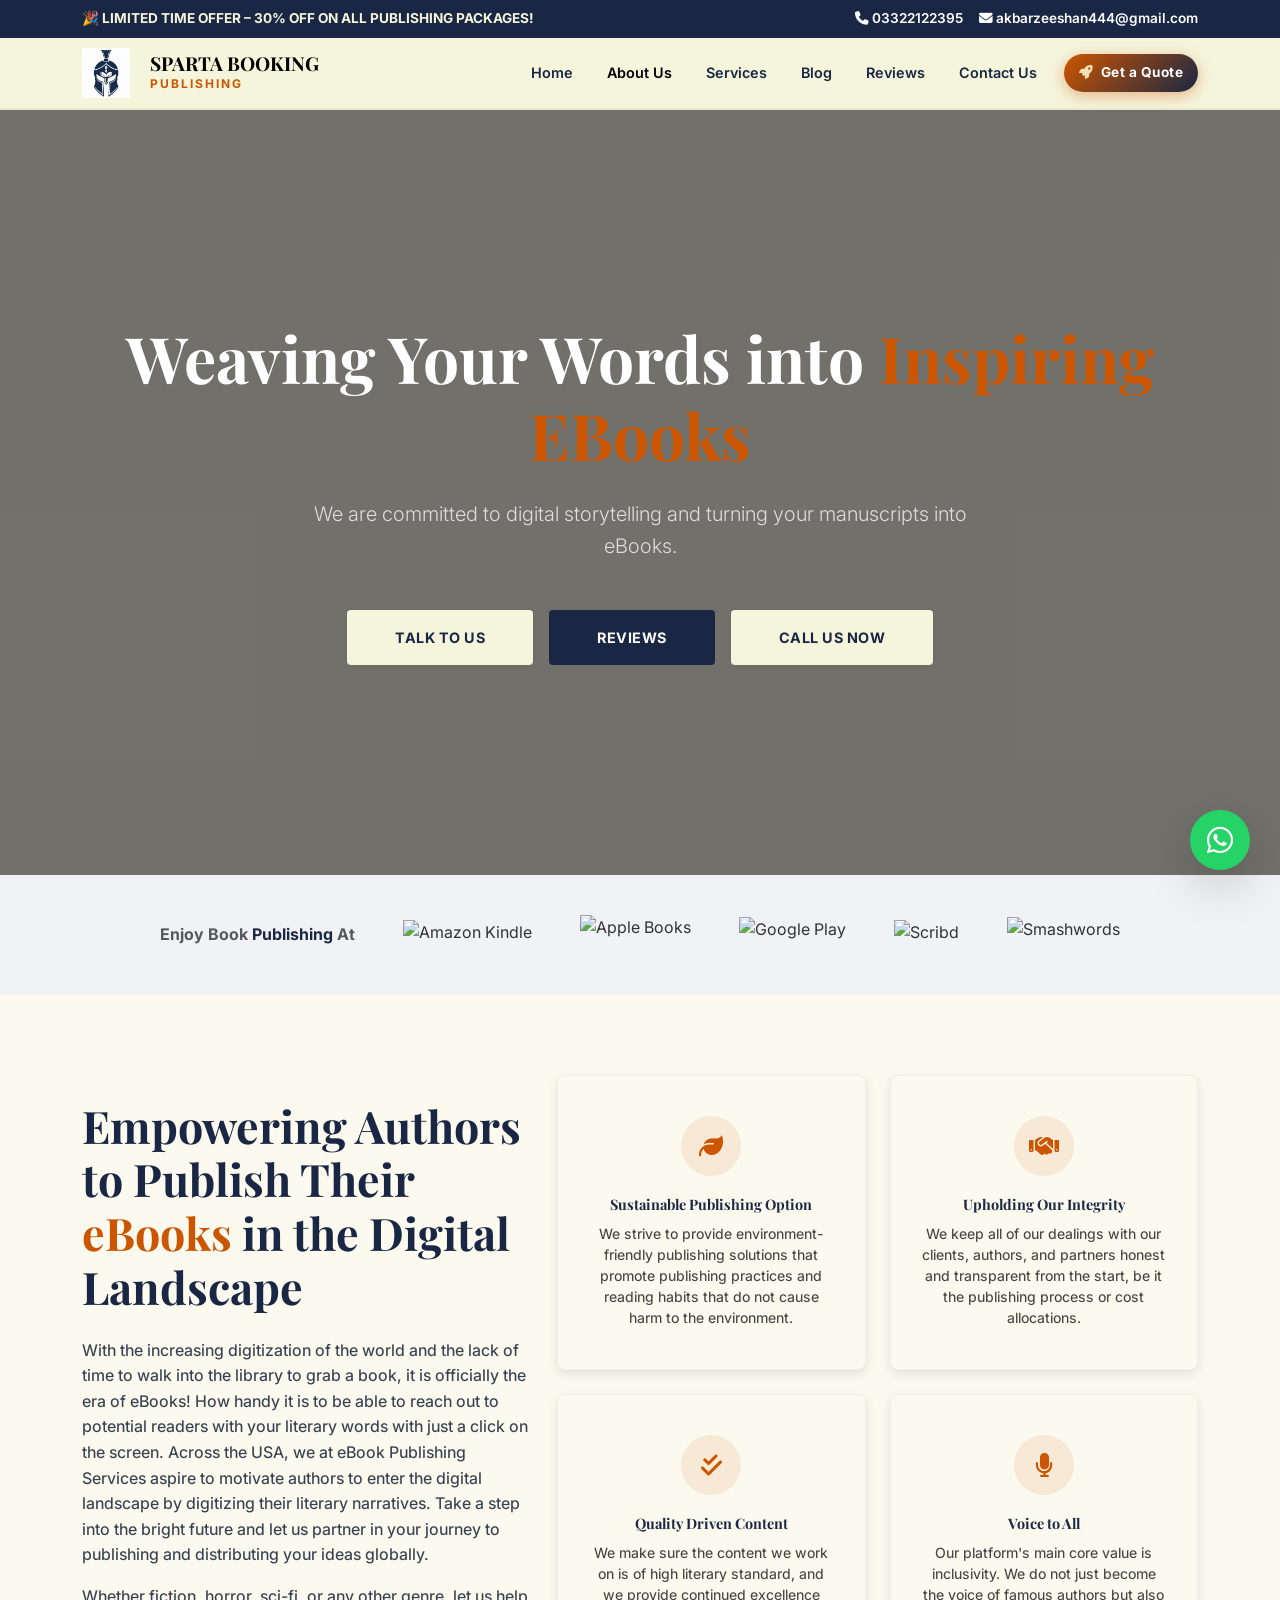
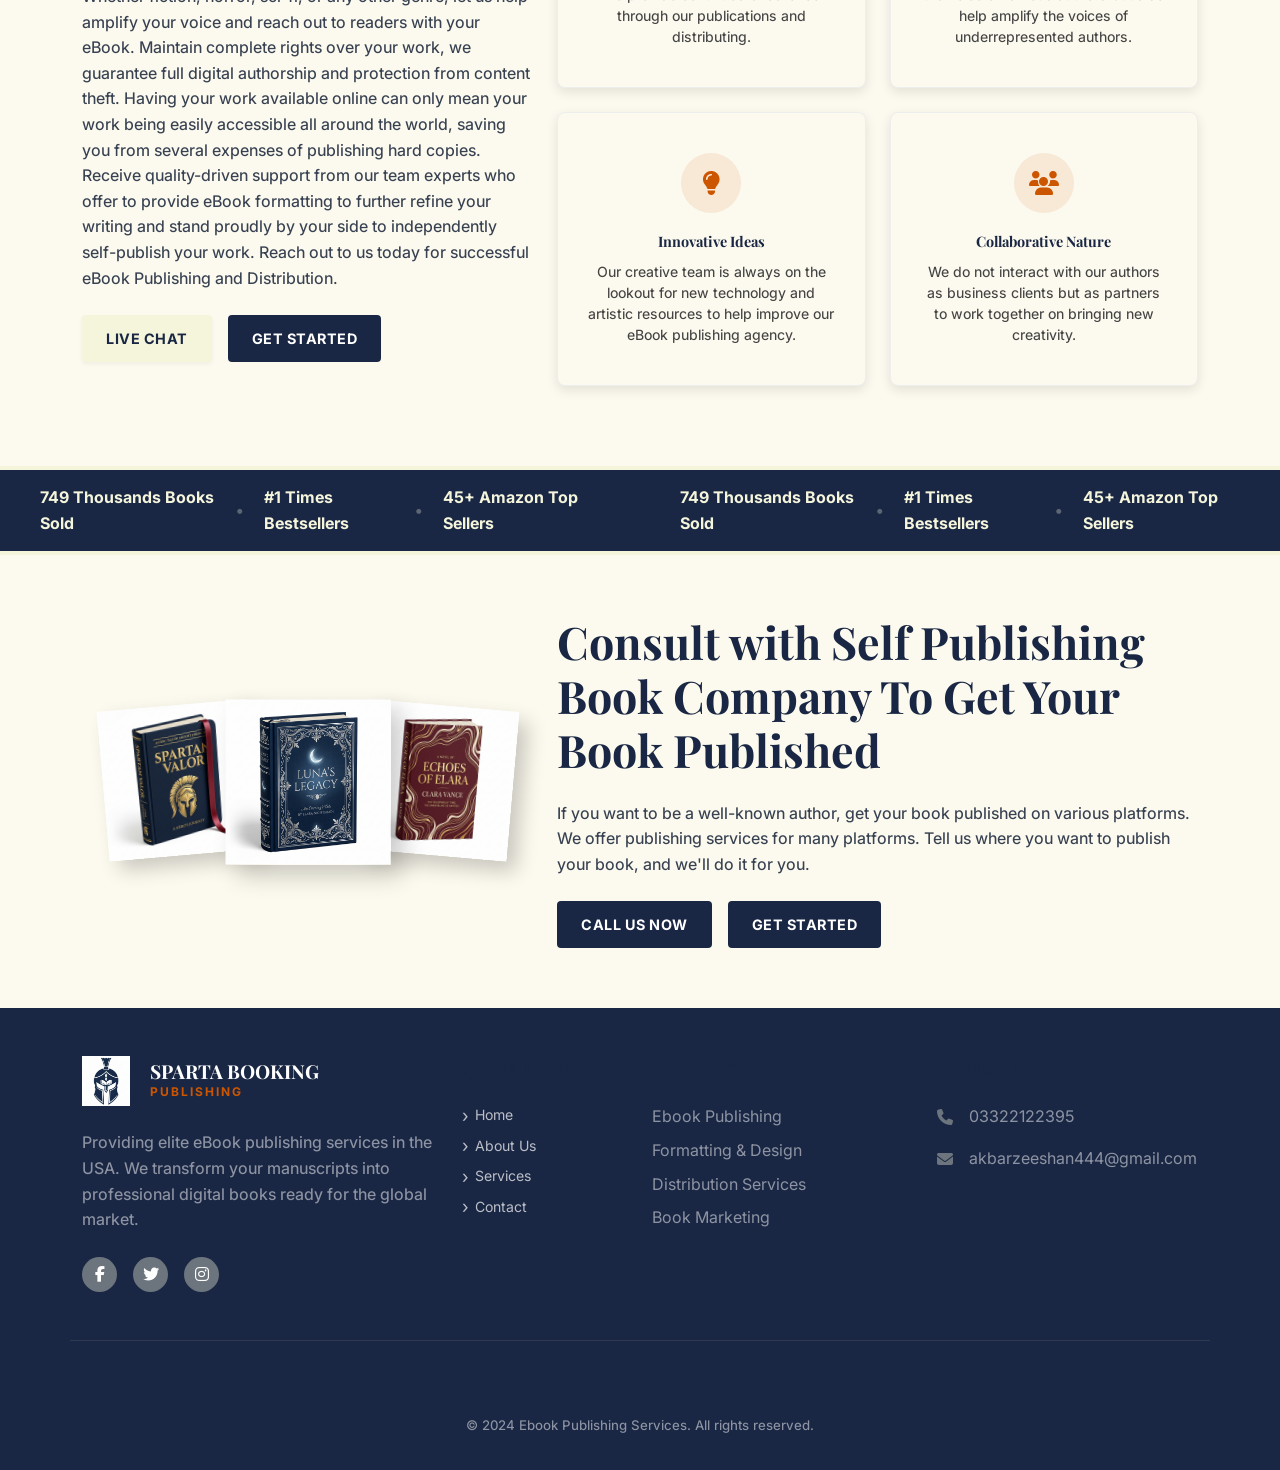
==== about.html @ f3325553 "done" ====
<!DOCTYPE html>
<html lang="en">

<head>
    <meta charset="UTF-8" />
    <meta name="viewport" content="width=device-width, initial-scale=1.0" />
    <title>About Us – SPARTA BOOKING PUBLISHING</title>
    <meta name="description"
        content="Learn about SPARTA BOOKING PUBLISHING – a professional book publishing company dedicated to helping authors worldwide." />
    <link href="https://cdn.jsdelivr.net/npm/bootstrap@5.3.2/dist/css/bootstrap.min.css" rel="stylesheet" />
    <link rel="stylesheet" href="https://cdnjs.cloudflare.com/ajax/libs/font-awesome/6.5.0/css/all.min.css" />
    <link
        href="https://fonts.googleapis.com/css2?family=Playfair+Display:wght@400;600;700;800&family=Inter:wght@300;400;500;600;700&display=swap"
        rel="stylesheet" />
    <link rel="stylesheet" href="css/style.css" />
    <link rel="stylesheet" href="css/responsive.css" />
</head>

<body>

    <!-- TOP BAR -->
    <div class="top-bar">
        <div class="container">
            <div class="d-flex justify-content-between align-items-center flex-wrap gap-2">
                <span class="offer-text">🎉 LIMITED TIME OFFER – 30% OFF ON ALL PUBLISHING PACKAGES!</span>
                <div class="d-flex gap-3 flex-wrap">
                    <a href="tel:+9203322122395"><i class="fas fa-phone top-bar-icons"></i> 03322122395</a>
                    <a href="mailto:akbarzeeshan444@gmail.com"><i class="fas fa-envelope top-bar-icons"></i>
                        akbarzeeshan444@gmail.com</a>
                </div>
            </div>
        </div>
    </div>

    <!-- NAVBAR -->
    <nav class="main-navbar navbar navbar-expand-lg">
        <div class="container">
            <!-- Logo + Brand Name -->
            <a class="navbar-logo d-flex align-items-center text-decoration-none" href="index.html">
                <img src="assets/images/logo.png" alt="Logo" style="height: 50px;">
                <div class="logo-text ms-2">
                    <span class="brand-name d-block fw-bold text-black"
                        style="font-size: 1.2rem; line-height: 1.1;">SPARTA BOOKING</span>
                    <span class="brand-tagline d-block fw-bold"
                        style="color: var(--color-accent); font-size: 0.75rem; letter-spacing: 2px;">PUBLISHING</span>
                </div>
            </a>
            <button class="navbar-toggler" type="button" data-bs-toggle="collapse" data-bs-target="#mainNav"
                aria-expanded="false">
                <span class="navbar-toggler-icon"></span>
            </button>
            <div class="collapse navbar-collapse" id="mainNav">
                <ul class="navbar-nav ms-auto align-items-lg-center gap-lg-1">
                    <li class="nav-item"><a class="nav-link" href="index.html">Home</a></li>
                    <li class="nav-item"><a class="nav-link active" href="about.html">About Us</a></li>
                    <li class="nav-item"><a class="nav-link" href="services.html">Services</a></li>
                    <li class="nav-item"><a class="nav-link" href="blog.html">Blog</a></li>
                    <li class="nav-item"><a class="nav-link" href="reviews.html">Reviews</a></li>
                    <li class="nav-item"><a class="nav-link" href="contact.html">Contact Us</a></li>
                    <li class="nav-item ms-lg-2"><a class="nav-link nav-cta-btn" href="contact.html"> <i
                                class="fas fa-rocket me-1" style="color: wheat"></i>
                            <span style="color: white">Get a Quote</span></a>
                </ul>
            </div>
        </div>
    </nav>

    <style>
        /* HERO SECTION */
        .hero-section-centered {
            background-image: url("https://ebookpublishingservice.us.com/assets/images/header-img.webp");
            background-size: cover;
            background-position: center;
            background-repeat: no-repeat;
            position: relative;
            padding: 120px 0;
        }

        /* overlay for readability */
        .hero-section-centered::before {
            content: "";
            position: absolute;
            top: 0;
            left: 0;
            width: 100%;
            height: 100%;
            background: rgba(0, 0, 0, 0.55);
            z-index: 1;
        }

        .hero-section-centered .container {
            position: relative;
            z-index: 2;
        }

        .hero-section-centered h1 {
            color: #fff !important;
        }

        .hero-section-centered h1 span {
            color: var(--color-accent);
        }

        .hero-section-centered p {
            color: #ddd !important;
        }
    </style>

    <!-- =========================================================
         SECTION 1: HERO SECTION (Centered Overhaul)
         ========================================================= -->
    <section class="hero-section-centered py-5 text-center">
        <div class="container py-5">
            <h1 class="display-3 fw-bold mb-4">Weaving Your Words into <span>Inspiring EBooks</span></h1>
            <p class="lead mb-5 mx-auto" style="max-width: 700px;">We are committed to digital storytelling and turning
                your manuscripts into eBooks.</p>
            <div class="d-flex justify-content-center gap-3 flex-wrap">
                <a href="contact.html" class="btn-gold px-5 py-3 fw-bold">TALK TO US</a>
                <a href="reviews.html" class="btn-navy px-5 py-3 fw-bold">REVIEWS</a>
                <a href="tel:+15184068936" class="btn-gold px-5 py-3 fw-bold">CALL US NOW</a>
            </div>
        </div>
    </section>

    <!-- =========================================================
         NEW SECTION: REFINED PLATFORM STRIP
         ========================================================= -->
    <section class="platform-strip-enhanced">
        <div class="container">
            <div class="d-flex flex-wrap justify-content-center align-items-center gap-5">
                <span class="fw-bold text-muted">Enjoy Book <span class="text-primary"
                        style="color: var(--color-primary) !important;">Publishing</span> At</span>
                <img src="https://upload.wikimedia.org/wikipedia/commons/a/a9/Amazon_logo.svg" alt="Amazon Kindle"
                    style="height: 30px;">
                <img src="https://ebookpublishingservice.us.com/assets/images/apple-books.webp" alt="Apple Books"
                    style="height: 40px;">
                <img src="https://upload.wikimedia.org/wikipedia/commons/7/7a/Google_Play_2022_logo.svg"
                    alt="Google Play" style="height: 35px;">
                <img src="https://ebookpublishingservice.us.com/assets/images/scribd.webp" alt="Scribd"
                    style="height: 30px;">
                <img src="https://ebookpublishingservice.us.com/assets/images/smashwords.webp" alt="Smashwords"
                    style="height: 35px;">
            </div>
        </div>
    </section>

    <!-- =========================================================
         SECTION 2: EMPOWERING AUTHORS (About Overhaul)
         ========================================================= -->
    <section class="empower-section">
        <div class="container">
            <div class="row gy-5 align-items-center">
                <!-- Left content -->
                <div class="col-lg-5">
                    <h2 class="section-title text-start mb-4">Empowering Authors to Publish Their <span>eBooks</span> in
                        the Digital
                        Landscape</h2>
                    <p class="mb-3">With the increasing digitization of the world and the lack of time to walk into the
                        library to
                        grab a book, it is officially the era of eBooks! How handy it is to be able to reach out to
                        potential
                        readers with your literary words with just a click on the screen. Across the USA, we at eBook
                        Publishing
                        Services aspire to motivate authors to enter the digital landscape by digitizing their literary
                        narratives.
                        Take a step into the bright future and let us partner in your journey to publishing and
                        distributing your
                        ideas globally.</p>
                    <p class="mb-3">Whether fiction, horror, sci-fi, or any other genre, let us help amplify your voice
                        and reach
                        out to readers with your eBook. Maintain complete rights over your work, we guarantee full
                        digital
                        authorship and protection from content theft. Having your work available online can only mean
                        your work
                        being easily accessible all around the world, saving you from several expenses of publishing
                        hard copies.
                        Receive quality-driven support from our team experts who offer to provide eBook formatting to
                        further
                        refine your writing and stand proudly by your side to independently self-publish your work.
                        Reach out to us
                        today for successful eBook Publishing and Distribution.</p>
                    <div class="d-flex gap-3 mt-4">
                        <a href="https://wa.me/923303945079" class="btn-gold px-4">LIVE CHAT</a>
                        <a href="contact.html" class="btn-navy px-4">GET STARTED</a>
                    </div>
                </div>
                <!-- Right grid -->
                <div class="col-lg-7">
                    <div class="row g-4">
                        <div class="col-md-6">
                            <div class="feature-card-white">
                                <div class="icon-box"><i class="fas fa-leaf"></i></div>
                                <h6>Sustainable Publishing Option</h6>
                                <p>We strive to provide environment-friendly publishing solutions that promote
                                    publishing practices and
                                    reading habits that do not cause harm to the environment.</p>
                            </div>
                        </div>
                        <div class="col-md-6">
                            <div class="feature-card-white">
                                <div class="icon-box"><i class="fas fa-handshake"></i></div>
                                <h6>Upholding Our Integrity</h6>
                                <p>We keep all of our dealings with our clients, authors, and partners honest and
                                    transparent from the
                                    start, be it the publishing process or cost allocations.</p>
                            </div>
                        </div>
                        <div class="col-md-6">
                            <div class="feature-card-white">
                                <div class="icon-box"><i class="fas fa-check-double"></i></div>
                                <h6>Quality Driven Content</h6>
                                <p>We make sure the content we work on is of high literary standard, and we provide
                                    continued excellence
                                    through our publications and distributing.</p>
                            </div>
                        </div>
                        <div class="col-md-6">
                            <div class="feature-card-white">
                                <div class="icon-box"><i class="fas fa-microphone"></i></div>
                                <h6>Voice to All</h6>
                                <p>Our platform's main core value is inclusivity. We do not just become the voice of
                                    famous authors but
                                    also help amplify the voices of underrepresented authors.</p>
                            </div>
                        </div>
                        <div class="col-md-6">
                            <div class="feature-card-white">
                                <div class="icon-box"><i class="fas fa-lightbulb"></i></div>
                                <h6>Innovative Ideas</h6>
                                <p>Our creative team is always on the lookout for new technology and artistic resources
                                    to help improve
                                    our eBook publishing agency.</p>
                            </div>
                        </div>
                        <div class="col-md-6">
                            <div class="feature-card-white">
                                <div class="icon-box"><i class="fas fa-users"></i></div>
                                <h6>Collaborative Nature</h6>
                                <p>We do not interact with our authors as business clients but as partners to work
                                    together on bringing
                                    new creativity.</p>
                            </div>
                        </div>
                    </div>
                </div>
            </div>
        </div>
    </section>

    <!-- =========================================================
         NEW SECTION: STATS RIBBON
         ========================================================= -->
    <div class="stats-ribbon">
        <div class="ticker-track">
            <div class="ticker-item">
                <span>749 Thousands Books Sold</span>
                <span class="stat-divider">•</span>
                <span>#1 Times Bestsellers</span>
                <span class="stat-divider">•</span>
                <span>45+ Amazon Top Sellers</span>
            </div>
            <div class="ticker-item">
                <span>749 Thousands Books Sold</span>
                <span class="stat-divider">•</span>
                <span>#1 Times Bestsellers</span>
                <span class="stat-divider">•</span>
                <span>45+ Amazon Top Sellers</span>
            </div>
        </div>
    </div>

    <!-- =========================================================
         SECTION 15: YELLOW CONSULTATION BANNER
         ========================================================= -->
    <section class="consultation-banner">
        <div class="container">
            <div class="row align-items-center gy-5">
                <!-- Left: Book stack -->
                <div class="col-lg-5">
                    <div class="book-stack">
                        <img src="assets/images/book_cover1.png" alt="Book 1" class="book-1">
                        <img src="assets/images/book_cover2.png" alt="Book 2" class="book-2">
                        <img src="assets/images/book_cover3.png" alt="Book 3" class="book-3">
                    </div>
                </div>
                <!-- Right: Content -->
                <div class="col-lg-7">
                    <h2 class="section-title mb-4">Consult with Self Publishing Book Company To Get Your Book Published
                    </h2>
                    <p class="mb-4">If you want to be a well-known author, get your book published on various platforms.
                        We offer
                        publishing services for many platforms. Tell us where you want to publish your book, and we'll
                        do it for
                        you.</p>
                    <div class="d-flex gap-3">
                        <a href="tel:+15184068936" class="btn-navy px-4">CALL US NOW</a>
                        <a href="contact.html" class="btn-navy px-4">GET STARTED</a>
                    </div>
                </div>
    </section>

    <footer class="site-footer pt-5 pb-3 bg-navy text-white">
        <div class="container">
            <div class="row gy-5 border-bottom border-secondary border-opacity-25 pb-5">
                <div class="col-lg-4">
                    <a class="navbar-logo d-flex align-items-center text-decoration-none mb-4" href="index.html">
                        <img src="assets/images/logo.png" alt="Logo" style="height: 50px; ">
                        <div class="logo-text ms-2">
                            <span class="brand-name d-block fw-bold text-white"
                                style="font-size: 1.2rem; line-height: 1.1; color:wheat">SPARTA BOOKING</span>
                            <span class="brand-tagline d-block fw-bold"
                                style="color: var(--color-accent); font-size: 0.75rem; letter-spacing: 2px;">PUBLISHING</span>
                        </div>
                    </a>
                    <p class="text-white-50">Providing elite eBook publishing services in the USA. We transform your
                        manuscripts
                        into professional digital books ready for the global market.</p>
                    <div class="social-links d-flex gap-3 mt-4">
                        <a href="#"
                            class="text-white bg-secondary p-2 rounded-circle d-flex align-items-center justify-content-center"
                            style="width: 35px; height: 35px;"><i class="fab fa-facebook-f"></i></a>
                        <a href="#"
                            class="text-white bg-secondary p-2 rounded-circle d-flex align-items-center justify-content-center"
                            style="width: 35px; height: 35px;"><i class="fab fa-twitter"></i></a>
                        <a href="#"
                            class="text-white bg-secondary p-2 rounded-circle d-flex align-items-center justify-content-center"
                            style="width: 35px; height: 35px;"><i class="fab fa-instagram"></i></a>
                    </div>
                </div>
                <div class="col-lg-2 col-md-4">
                    <h5 class="fw-bold mb-4">Quick Links</h5>
                    <ul class="list-unstyled footer-links">
                        <li class="mb-2"><a href="index.html"
                                class="text-white-50 text-decoration-none hover-secondary">Home</a>
                        </li>
                        <li class="mb-2"><a href="about.html"
                                class="text-white-50 text-decoration-none hover-secondary">About
                                Us</a></li>
                        <li class="mb-2"><a href="services.html"
                                class="text-white-50 text-decoration-none hover-secondary">Services</a></li>
                        <li class="mb-2"><a href="contact.html"
                                class="text-white-50 text-decoration-none hover-secondary">Contact</a></li>
                    </ul>
                </div>
                <div class="col-lg-3 col-md-4">
                    <h5 class="fw-bold mb-4">Our Services</h5>
                    <ul class="list-unstyled footer-links">
                        <li class="mb-2 text-white-50">Ebook Publishing</li>
                        <li class="mb-2 text-white-50">Formatting & Design</li>
                        <li class="mb-2 text-white-50">Distribution Services</li>
                        <li class="mb-2 text-white-50">Book Marketing</li>
                    </ul>
                </div>
                <div class="col-lg-3 col-md-4">
                    <h5 class="fw-bold mb-4">Contact Info</h5>
                    <ul class="list-unstyled">
                        <li class="mb-3 d-flex gap-3 align-items-center">
                            <i class="fas fa-phone text-secondary"></i>
                            <a href="tel:+9203322122395" class="text-white-50 text-decoration-none">03322122395</a>
                        </li>
                        <li class="mb-3 d-flex gap-3 align-items-center">
                            <i class="fas fa-envelope text-secondary"></i>
                            <a href="mailto:akbarzeeshan444@gmail.com"
                                class="text-white-50 text-decoration-none">akbarzeeshan444@gmail.com</a>
                        </li>
                             <!-- <li class="mb-3 d-flex gap-3 align-items-center">
                            <i class="fab fa-whatsapp text-secondary"></i>
                            <a href="https://wa.me/923322122395" class="text-white-50 text-decoration-none">Live Chat
                                Support</a>
                        </li> -->
                    </ul>
                </div>
            </div>
            <div class="footer-bottom pt-4 text-center">
                <p class="text-white-50 small mb-0">© 2024 Ebook Publishing Services. All rights reserved.</p>
            </div>
        </div>
    </footer>

    <!-- WhatsApp Button -->
    <!-- WhatsApp Floating -->
    <a href="https://wa.me/923322122395" class="whatsapp-float bg-success shadow-lg" target="_blank"
        aria-label="WhatsApp">
        <i class="fab fa-whatsapp text-white"></i>
    </a>
    <button class="scroll-to-top" aria-label="Scroll to top"><i style="color: wheat;"
            class="fas fa-chevron-up"></i></button>

    <script src="https://cdn.jsdelivr.net/npm/bootstrap@5.3.2/dist/js/bootstrap.bundle.min.js"></script>
    <script src="js/config.js"></script>
    <script src="js/blog.js"></script>
    <script src="js/main.js"></script>
</body>

</html>
---- css/style.css ----
/* ============================================================
   SPARTA BOOKING PUBLISHING - Main Stylesheet
   Author: SPARTA BOOKING PUBLISHING
   Bootstrap 5 + Custom CSS
   Color Theme: Navy Blue (#1A2744) + Soft Beige (#F5F5DC) + Burnt Orange (#CC5500)
   ============================================================ */

/* ============================================================
   1. CSS CUSTOM PROPERTIES (Design Tokens / Variables)
   ============================================================ */
:root {
  /* --- Primary Brand Colors --- */
  --color-primary: #1A2744;
  /* Navy Blue */
  --color-secondary: #F5F5DC;
  /* Soft Beige */
  --color-accent: #CC5500;
  /* Burnt Orange */
  --color-primary-dark: #0F172A;
  /* Darker Navy */

  /* --- Background Colors --- */
  --color-bg-white: #FCFAEE;
  --color-bg-light: #F5F5DC;
  --color-bg-navy: #1A2744;
  --color-bg-gray: #E5E5E1;

  /* --- Text Colors --- */
  --color-text-dark: #1A2744;
  --color-text-navy: #1A2744;
  --color-text-muted: #526071;
  --color-text-white: #FFFFFF;
  --color-text-gold: #CC5500;

  /* --- Border / Divider Colors --- */
  --color-border: rgba(26, 39, 68, 0.1);
  --color-border-gold: rgba(204, 85, 0, 0.4);

  /* --- Typography --- */
  --font-heading: 'Playfair Display', serif;
  --font-body: 'Inter', sans-serif;
  --font-size-base: 16px;

  /* --- Spacing --- */
  --section-padding: 100px 0;
  --section-padding-sm: 60px 0;

  /* --- Border Radius --- */
  --radius-sm: 4px;
  --radius-md: 8px;
  --radius-lg: 16px;
  --radius-pill: 50px;

  /* --- Shadows --- */
  --shadow-sm: 0 2px 4px rgba(0, 0, 0, 0.05);
  --shadow-md: 0 4px 12px rgba(0, 0, 0, 0.1);
  --shadow-lg: 0 10px 30px rgba(0, 0, 0, 0.15);
  --shadow-gold: 0 4px 15px rgba(204, 85, 0, 0.4);

  /* --- Transitions --- */
  --transition: all 0.3s ease-in-out;
}

/* ============================================================
   2. GLOBAL RESET & BASE STYLES
   ============================================================ */
*,
*::before,
*::after {
  box-sizing: border-box;
  margin: 0;
  padding: 0;
}

html {
  scroll-behavior: smooth;
  /* Smooth scrolling for anchor links */
  font-size: var(--font-size-base);
}

body {
  font-family: var(--font-body);
  background-color: var(--color-bg-white);
  color: var(--color-text-dark);
  line-height: 1.6;
  overflow-x: hidden;
}

h1,
h2,
h3,
h4,
h5,
h6 {
  font-family: var(--font-heading);
  color: var(--color-text-navy);
  line-height: 1.2;
  font-weight: 700;
}

p {
  color: #374151;
  /* Darker base color for better contrast */
  margin-bottom: 1.5rem;
  font-weight: 460;
  /* Slightly heavier for clarity */
}

a {
  text-decoration: none;
  transition: var(--transition);
}

ul {
  list-style: none;
  padding: 0;
  margin: 0;
}

img {
  max-width: 100%;
  height: auto;
  display: block;
}

.section-padding {
  padding: var(--section-padding);
}

/* Section on dark background */
.section-dark {
  background-color: var(--color-bg-main);
}

/* Section on slightly lighter dark background */
.section-alt {
  background-color: var(--color-bg-section);
}

/* Section on light background */
.section-light {
  background-color: var(--color-bg-light);
}

/* ============================================================
   3. TYPOGRAPHY UTILITIES
   ============================================================ */

/* --- Section Labels (small text above heading) --- */
.section-label {
  display: inline-block;
  font-family: var(--font-body);
  font-size: 0.8rem;
  font-weight: 600;
  letter-spacing: 3px;
  text-transform: uppercase;
  color: var(--color-accent);
  background: rgba(96, 165, 250, 0.12);
  padding: 6px 16px;
  border-radius: var(--radius-pill);
  border: 1px solid rgba(96, 165, 250, 0.3);
  margin-bottom: 16px;
}

/* --- Section Headings --- */
.section-title {
  font-size: clamp(1.8rem, 4vw, 2.8rem);
  /* Responsive font size */
  margin-bottom: 1rem;
  position: relative;
}

.section-title span {
  color: var(--color-accent);
  /* Highlighted word in heading */
}

/* --- Section Descriptions --- */
.section-desc {
  font-size: 1.05rem;
  color: var(--color-text-muted);
  max-width: 620px;
}

.section-desc.centered {
  margin: 0 auto;
  text-align: center;
}

/* --- Gold underline divider under headings --- */
.gold-divider {
  width: 60px;
  height: 3px;
  background: linear-gradient(90deg, var(--color-accent), transparent);
  margin: 16px 0 24px;
  border-radius: 2px;
}

.gold-divider.centered {
  margin: 16px auto 24px;
}

/* ============================================================
   4. BUTTON STYLES
   ============================================================ */

/* --- Primary Gold Button --- */
.btn-gold {
  display: inline-flex;
  align-items: center;
  gap: 8px;
  background: var(--color-secondary);
  color: var(--color-primary);
  font-family: var(--font-body);
  font-weight: 700;
  font-size: 0.9rem;
  letter-spacing: 0.5px;
  padding: 12px 28px;
  border-radius: var(--radius-sm);
  border: none;
  cursor: pointer;
  transition: var(--transition);
  text-transform: uppercase;
  box-shadow: var(--shadow-sm);
}

.btn-gold:hover {
  background: #1D4ED8;
  transform: translateY(-2px);
  box-shadow: var(--shadow-md);
  color: #fff;
}

/* --- Outline Light Button --- */
.btn-outline-light-custom {
  display: inline-flex;
  align-items: center;
  gap: 8px;
  background: transparent;
  color: var(--color-primary);
  font-family: var(--font-body);
  font-weight: 600;
  font-size: 0.9rem;
  letter-spacing: 0.5px;
  padding: 11px 28px;
  border-radius: var(--radius-sm);
  border: 2px solid var(--color-primary);
  cursor: pointer;
  transition: var(--transition);
  text-transform: uppercase;
}

.btn-outline-light-custom:hover {
  background: rgba(26, 39, 68, 0.05);
  transform: translateY(-2px);
}

/* --- Navy Button --- */
.btn-navy {
  display: inline-flex;
  align-items: center;
  gap: 8px;
  background: var(--color-primary);
  color: var(--color-text-white);
  font-family: var(--font-body);
  font-weight: 700;
  font-size: 0.9rem;
  padding: 12px 28px;
  border-radius: var(--radius-sm);
  border: none;
  cursor: pointer;
  transition: var(--transition);
  text-transform: uppercase;
  letter-spacing: 0.5px;
}

.btn-navy:hover {
  background: var(--color-accent);
  transform: translateY(-2px);
  box-shadow: var(--shadow-md);
  color: var(--color-text-white);
}

/* ============================================================
   5. TOP ANNOUNCEMENT BAR
   ============================================================ */
.top-bar {
  background: var(--color-primary);
  padding: 8px 0;
  font-size: 0.85rem;
  color: white;
}

.top-bar .offer-text {
  color: var(--color-secondary);
  font-weight: 700;
}

.top-bar a {
  color: white;
  font-weight: 600;
}

.top-bar a:hover {
  color: var(--color-secondary);
}

.top-bar .top-bar-icons i {
  color: var(--color-secondary);
  margin-right: 5px;
}

/* ============================================================
   6. NAVIGATION / HEADER
   ============================================================ */
.main-navbar {
  background: var(--color-secondary);
  padding: 10px 0;
  position: sticky;
  top: 0;
  z-index: 1000;
  border-bottom: 2px solid rgba(0, 0, 0, 0.05);
  transition: var(--transition);
}

.main-navbar.scrolled {
  box-shadow: var(--shadow-md);
}

/* --- Logo Styles --- */
.navbar-logo {
  display: flex;
  align-items: center;
  gap: 12px;
}

.navbar-logo img {
  height: 48px;
  width: auto;
}

.logo-text {
  display: flex;
  flex-direction: column;
}

.logo-text .brand-name {
  font-family: var(--font-heading);
  font-size: 1.1rem;
  font-weight: 700;
  color: black;
}

.logo-text .brand-tagline {
  font-size: 0.65rem;
  color: var(--color-secondary);
  font-weight: 700;
  letter-spacing: 1px;
}

/* --- Nav Links --- */
.main-navbar .nav-link {
  color: var(--color-primary) !important;
  font-weight: 600;
  font-size: 0.9rem;
  padding: 8px 15px !important;
  transition: var(--transition);
}

.main-navbar .nav-link:hover,
.main-navbar .nav-link.active {
  color: #000 !important;
}

/* --- Dropdown Menu --- */
.main-navbar .dropdown-menu {
  background: var(--color-bg-white);
  border: 1px solid var(--color-border);
  box-shadow: var(--shadow-md);
}

.main-navbar .dropdown-item {
  color: var(--color-primary);
  font-size: 0.88rem;
}

.main-navbar .dropdown-item:hover {
  background: var(--color-bg-light);
  color: var(--color-secondary);
}

/* --- Navbar CTA Button --- */
.nav-cta-btn {
  background: linear-gradient(135deg, var(--color-accent), var(--color-primary));
  color: var(--color-text-white) !important;
  font-weight: 700 !important;
  padding: 9px 22px !important;
  border-radius: var(--radius-pill) !important;
  font-size: 0.85rem !important;
  letter-spacing: 0.5px;
  box-shadow: var(--shadow-gold);
}

.nav-cta-btn:hover {
  background: linear-gradient(135deg, var(--color-accent), var(--color-secondary)) !important;
  transform: translateY(-2px);
  color: var(--color-text-white) !important;
}

.nav-cta-btn::after {
  display: none !important;
  /* Remove underline animation on CTA */
}

/* --- Mobile Navbar Toggle --- */
.navbar-toggler {
  border: 2px solid var(--color-accent) !important;
  border-radius: var(--radius-sm) !important;
}

.navbar-toggler-icon {
  background-image: url("data:image/svg+xml,%3csvg xmlns='http://www.w3.org/2000/svg' viewBox='0 0 30 30'%3e%3cpath stroke='rgba(204,85,0,1)' stroke-width='2' d='M4 7h22M4 15h22M4 23h22'/%3e%3c/svg%3e") !important;
}

/* ============================================================
   7. HERO SECTION
   ============================================================ */
.hero-section-centered {
  position: relative;
  min-height: 85vh;
  display: flex;
  align-items: center;
  overflow: hidden;
  background-color: var(--color-bg-white);
  padding: 60px 0;
}

.hero-content-left {
  text-align: left;
  z-index: 2;
  position: relative;
}

.hero-main-title {
  font-size: 3.5rem;
  line-height: 1.2;
  color: var(--color-navy);
  margin-bottom: 1.5rem;
}

.hero-main-title span {
  color: var(--color-accent);
}

.hero-trust-badges {
  display: flex;
  gap: 20px;
  margin-top: 2rem;
  font-size: 0.85rem;
  color: #444;
  font-weight: 600;
}

.hero-trust-badges span {
  display: flex;
  align-items: center;
  gap: 8px;
}

.hero-trust-icon {
  color: var(--color-accent);
  font-size: 1.1rem;
}

.hero-image-right {
  position: relative;
  z-index: 2;
}

.hero-mockups {
  width: 100%;
  max-width: 600px;
  filter: drop-shadow(0 20px 40px rgba(0, 0, 0, 0.15));
}

.platform-badges-row {
  display: flex;
  gap: 15px;
  margin-top: 1.5rem;
  align-items: center;
}

.platform-badge-item {
  background: white;
  padding: 8px 15px;
  border-radius: 8px;
  box-shadow: 0 4px 10px rgba(0, 0, 0, 0.05);
  display: flex;
  align-items: center;
  justify-content: center;
}

.platform-badge-item img {
  height: 25px;
  width: auto;
}

/* Background image overlay */
.hero-bg {
  position: absolute;
  inset: 0;
  background-image: url('../assets/images/header-img.webp');
  background-size: cover;
  background-position: center;
  opacity: 0.35;
}

/* Intro Section with Form */
.intro-form-section {
  padding: 80px 0;
  background-color: #fff;
}

.intro-content h2 {
  font-size: 2.5rem;
  color: var(--color-navy);
  margin-bottom: 1.5rem;
}

.intro-content .text-gold {
  color: var(--color-accent) !important;
}

.consultation-form-card {
  background: var(--color-primary);
  border-radius: 12px;
  overflow: hidden;
  box-shadow: 0 15px 40px rgba(0, 0, 0, 0.2);
  border: none;
}

.form-header {
  background-color: transparent;
  padding: 30px 25px 10px;
  text-align: left;
}

.form-header h4 {
  color: var(--color-accent);
  margin: 0;
  font-size: 1.5rem;
  font-weight: 800;
}

.form-body {
  padding: 25px;
}

.form-body .form-control,
.form-body .form-select {
  border: none;
  background: white;
  padding: 12px 15px;
  margin-bottom: 15px;
  border-radius: 6px;
  font-size: 0.9rem;
}

.form-body textarea {
  height: 100px;
}

.btn-form-submit {
  background-color: var(--color-secondary);
  color: var(--color-primary);
  width: 100%;
  padding: 14px;
  border: none;
  border-radius: 6px;
  font-weight: 800;
  text-transform: uppercase;
  letter-spacing: 0.5px;
  transition: var(--transition);
  margin-bottom: 10px;
}

.btn-form-submit:hover {
  background-color: #1D4ED8;
  transform: translateY(-2px);
  color: white;
}

.btn-whatsapp-submit {
  background-color: #25D366;
  color: white;
  width: 100%;
  padding: 14px;
  border: none;
  border-radius: 6px;
  font-weight: 800;
  text-transform: uppercase;
  letter-spacing: 0.5px;
  transition: var(--transition);
  display: flex;
  align-items: center;
  justify-content: center;
  gap: 10px;
  text-decoration: none;
}

.btn-whatsapp-submit:hover {
  background-color: #128C7E;
  transform: translateY(-2px);
  color: white;
}

.hero-overlay {
  position: absolute;
  inset: 0;
  background: linear-gradient(135deg,
      rgba(255, 255, 255, 0.95) 0%,
      rgba(255, 255, 255, 0.85) 50%,
      rgba(255, 255, 255, 0.95) 100%);
}

.hero-content {
  position: relative;
  /* Above the overlay */
  z-index: 2;
  padding: 100px 0 60px;
}

/* Hero badge before heading */
.hero-badge {
  display: inline-flex;
  align-items: center;
  gap: 8px;
  background: rgba(204, 85, 0, 0.15);
  border: 1px solid rgba(204, 85, 0, 0.4);
  color: var(--color-accent);
  font-size: 0.8rem;
  font-weight: 600;
  letter-spacing: 2px;
  text-transform: uppercase;
  padding: 7px 18px;
  border-radius: var(--radius-pill);
  margin-bottom: 24px;
  animation: fadeInDown 0.6s ease forwards;
}

.hero-badge .badge-dot {
  width: 8px;
  height: 8px;
  background: var(--color-accent);
  border-radius: 50%;
  animation: blink 1.5s infinite;
  /* Blinking live indicator */
}

@keyframes blink {

  0%,
  100% {
    opacity: 1;
  }

  50% {
    opacity: 0;
  }
}

/* Hero main heading */
.hero-heading {
  font-size: clamp(2.2rem, 5.5vw, 4rem);
  font-weight: 800;
  line-height: 1.15;
  margin-bottom: 24px;
  color: var(--color-primary);
  animation: fadeInUp 0.7s ease 0.1s both;
}

.hero-heading .highlight {
  color: var(--color-accent);
  position: relative;
}

/* Hero description */
.hero-desc {
  font-size: 1.1rem;
  color: var(--color-text-muted);
  max-width: 560px;
  margin-bottom: 36px;
  animation: fadeInUp 0.7s ease 0.2s both;
}

/* Hero buttons row */
.hero-buttons {
  display: flex;
  flex-wrap: wrap;
  gap: 16px;
  margin-bottom: 50px;
  animation: fadeInUp 0.7s ease 0.3s both;
}

/* --- Stats Row at bottom of hero --- */
.hero-stats {
  display: flex;
  flex-wrap: wrap;
  gap: 30px;
  padding-top: 40px;
  border-top: 1px solid var(--color-border-light);
  animation: fadeInUp 0.7s ease 0.4s both;
}

.stat-item {
  display: flex;
  flex-direction: column;
}

.stat-number {
  font-family: var(--font-heading);
  font-size: 2rem;
  font-weight: 800;
  color: var(--color-accent);
  line-height: 1;
}

.stat-label {
  font-size: 0.8rem;
  color: var(--color-text-muted);
  letter-spacing: 0.5px;
  text-transform: uppercase;
  margin-top: 4px;
}

/* ============================================================
   8. SERVICES SECTION
   ============================================================ */
.services-section {
  padding: var(--section-padding);
  background: var(--color-bg-section);
}

/* Service card */
.service-card {
  background: var(--color-bg-card);
  border: 1px solid var(--color-border);
  border-radius: var(--radius-md);
  padding: 36px 28px;
  transition: var(--transition);
  height: 100%;
  position: relative;
  overflow: hidden;
}

/* Decorative corner glow */
.service-card::before {
  content: '';
  position: absolute;
  top: 0;
  right: 0;
  width: 80px;
  height: 80px;
  background: radial-gradient(circle, rgba(204, 85, 0, 0.15) 0%, transparent 70%);
  border-radius: 0 12px 0 80px;
}

.service-card:hover {
  border-color: var(--color-accent);
  transform: translateY(-6px);
  box-shadow: var(--shadow-hover);
}

.service-icon {
  width: 64px;
  height: 64px;
  background: rgba(204, 85, 0, 0.12);
  border: 2px solid rgba(204, 85, 0, 0.3);
  border-radius: var(--radius-md);
  display: flex;
  align-items: center;
  justify-content: center;
  margin: 0 auto 20px;
  /* Center icon */
  font-size: 1.6rem;
  color: var(--color-accent);
  transition: var(--transition);
}

.service-card:hover .service-icon {
  background: var(--color-accent);
  color: var(--color-primary-dark);
  border-color: var(--color-accent);
}

.service-card h4 {
  font-size: 1.2rem;
  margin-bottom: 12px;
  color: var(--color-primary);
  text-align: center;
}

.service-card p {
  font-size: 0.9rem;
  color: var(--color-text-muted);
  margin-bottom: 20px;
  text-align: center;
}

.service-link {
  color: var(--color-accent);
  font-size: 0.88rem;
  font-weight: 600;
  display: flex;
  align-items: center;
  justify-content: center;
  /* Center link */
  gap: 6px;
}

.service-link i {
  transition: transform 0.3s ease;
}

.service-link:hover {
  color: var(--color-gold-light);
}

.service-link:hover i {
  transform: translateX(4px);
}

/* ============================================================
   9. ABOUT / FEATURES SECTION
   ============================================================ */
.about-section {
  padding: var(--section-padding);
  background: var(--color-bg-main);
}

.about-image-wrap {
  position: relative;
}

/* Decorative frame around about image */
.about-image-wrap::before {
  content: '';
  position: absolute;
  top: -15px;
  left: -15px;
  right: 15px;
  bottom: 15px;
  border: 2px solid var(--color-gold);
  border-radius: var(--radius-lg);
  opacity: 0.4;
}

.about-image-wrap img {
  border-radius: var(--radius-lg);
  width: 100%;
  height: 450px;
  object-fit: cover;
  box-shadow: var(--shadow-card);
  position: relative;
  z-index: 1;
}

/* Experience badge overlaid on image */
.experience-badge {
  position: absolute;
  bottom: -20px;
  right: -20px;
  background: linear-gradient(135deg, var(--color-gold), var(--color-gold-dark));
  color: var(--color-primary-dark);
  border-radius: var(--radius-md);
  padding: 16px 20px;
  text-align: center;
  font-weight: 800;
  z-index: 2;
  box-shadow: var(--shadow-gold);
}

.experience-badge .exp-number {
  font-size: 2rem;
  display: block;
  line-height: 1;
  font-family: var(--font-heading);
}

.experience-badge .exp-text {
  font-size: 0.75rem;
  text-transform: uppercase;
  letter-spacing: 1px;
}

/* Feature list items in about section */
.feature-list li {
  display: flex;
  align-items: flex-start;
  gap: 14px;
  margin-bottom: 20px;
}

.feature-icon {
  width: 44px;
  height: 44px;
  min-width: 44px;
  background: rgba(204, 85, 0, 0.12);
  border: 1px solid rgba(204, 85, 0, 0.3);
  border-radius: var(--radius-sm);
  display: flex;
  align-items: center;
  justify-content: center;
  color: var(--color-gold);
  font-size: 1.1rem;
}

.feature-text h6 {
  color: var(--color-primary);
  font-size: 1rem;
  margin-bottom: 4px;
}

.feature-text p {
  color: var(--color-text-muted);
  font-size: 0.88rem;
  margin: 0;
}

/* ============================================================
   10. BOOK PORTFOLIO / COLLECTIONS SECTION
   ============================================================ */
.portfolio-section {
  padding: var(--section-padding);
  background: var(--color-bg-section);
}

.book-card {
  background: var(--color-bg-card);
  border-radius: var(--radius-md);
  overflow: hidden;
  border: 1px solid var(--color-border);
  transition: var(--transition);
  height: 100%;
}

.book-card:hover {
  border-color: var(--color-gold);
  transform: translateY(-6px);
  box-shadow: var(--shadow-hover);
}

.book-card img {
  width: 100%;
  height: 260px;
  object-fit: cover;
  transition: transform 0.4s ease;
}

.book-card:hover img {
  transform: scale(1.05);
  /* Subtle zoom on hover */
}

.book-card-body {
  padding: 20px;
}

.book-card-body h5 {
  font-size: 1rem;
  margin-bottom: 6px;
  color: var(--color-primary);
}

.book-card-body p {
  font-size: 0.83rem;
  color: var(--color-text-muted);
  margin: 0;
}

/* ============================================================
   11. WHY CHOOSE US / FEATURES SECTION
   ============================================================ */
.why-section {
  padding: var(--section-padding);
  background: var(--color-bg-main);
}

.why-card {
  text-align: center;
  padding: 36px 24px;
  border: 1px solid var(--color-border);
  border-radius: var(--radius-md);
  background: var(--color-bg-card);
  transition: var(--transition);
  height: 100%;
}

.why-card:hover {
  border-color: var(--color-gold);
  transform: translateY(-5px);
  box-shadow: var(--shadow-hover);
}

.why-card .why-icon {
  font-size: 2.5rem;
  color: var(--color-gold);
  margin: 0 auto 16px;
  /* Center icon */
  display: block;
}

.why-card h5 {
  font-size: 1.1rem;
  margin-bottom: 10px;
  color: var(--color-primary);
}

.why-card p {
  font-size: 0.88rem;
  color: var(--color-text-muted);
  margin: 0;
}

.why-card .why-tag {
  display: inline-block;
  background: rgba(204, 85, 0, 0.1);
  color: var(--color-gold);
  font-size: 0.75rem;
  font-weight: 600;
  padding: 4px 12px;
  border-radius: var(--radius-pill);
  margin-top: 14px;
  border: 1px solid rgba(204, 85, 0, 0.2);
}

/* ============================================================
   12. PROCESS STEPS SECTION
   ============================================================ */
.process-section {
  padding: var(--section-padding);
  background: var(--color-bg-section);
}

.process-step {
  display: flex;
  gap: 20px;
  margin-bottom: 40px;
  position: relative;
}

/* Vertical connector line between steps */
.process-step:not(:last-child)::after {
  content: '';
  position: absolute;
  left: 27px;
  top: 56px;
  width: 2px;
  height: calc(100% - 16px);
  background: linear-gradient(to bottom, var(--color-gold), transparent);
}

.step-number {
  width: 54px;
  height: 54px;
  min-width: 54px;
  background: rgba(204, 85, 0, 0.1);
  border: 2px solid var(--color-gold);
  border-radius: 50%;
  display: flex;
  align-items: center;
  justify-content: center;
  font-family: var(--font-heading);
  font-size: 1.1rem;
  font-weight: 800;
  color: var(--color-gold);
  position: relative;
  z-index: 1;
}

.step-content h5 {
  font-size: 1.1rem;
  color: var(--color-primary);
  margin-bottom: 6px;
}

.step-content p {
  font-size: 0.88rem;
  color: var(--color-text-muted);
  margin: 0;
}

/* ============================================================
   13. CTA BANNER SECTION
   ============================================================ */
.cta-section {
  position: relative;
  overflow: hidden;
  padding: var(--section-padding);
  text-align: center;
}

.cta-bg {
  position: absolute;
  inset: 0;
  background-image: url('../assets/images/cta_banner_bg.png');
  background-size: cover;
  background-position: center;
  opacity: 0.4;
}

.cta-overlay {
  position: absolute;
  inset: 0;
  background: linear-gradient(135deg, rgba(15, 23, 42, 0.95), rgba(26, 39, 68, 0.85));
}

.cta-content {
  position: relative;
  z-index: 2;
}

.cta-content h2 {
  font-size: clamp(1.8rem, 4vw, 3rem);
  margin-bottom: 16px;
}

.cta-content h2 span {
  color: var(--color-gold);
}

.cta-content p {
  max-width: 540px;
  margin: 0 auto 32px;
  color: var(--color-text-muted);
}

.cta-buttons {
  display: flex;
  flex-wrap: wrap;
  gap: 16px;
  justify-content: center;
}

/* ============================================================
   14. TESTIMONIALS SECTION
   ============================================================ */
.testimonials-section {
  padding: var(--section-padding);
  background: var(--color-bg-main);
}

.review-card {
  background: var(--color-bg-card);
  border: 1px solid var(--color-border);
  border-radius: var(--radius-md);
  padding: 30px 28px;
  position: relative;
  height: 100%;
  transition: var(--transition);
}

.review-card:hover {
  border-color: var(--color-gold);
  transform: translateY(-4px);
  box-shadow: var(--shadow-hover);
}

/* Large quote mark */
.review-card::before {
  content: '"';
  position: absolute;
  top: 10px;
  right: 20px;
  font-size: 5rem;
  color: rgba(204, 85, 0, 0.1);
  font-family: Georgia, serif;
  line-height: 1;
}

/* Star rating */
.review-stars {
  display: flex;
  gap: 3px;
  margin-bottom: 14px;
}

.review-stars i {
  color: var(--color-gold);
  font-size: 0.95rem;
}

.review-text {
  font-size: 0.9rem;
  color: var(--color-text-muted);
  margin-bottom: 20px;
  line-height: 1.7;
}

.reviewer-info {
  display: flex;
  align-items: center;
  gap: 12px;
}

.reviewer-avatar {
  width: 46px;
  height: 46px;
  border-radius: 50%;
  background: linear-gradient(135deg, var(--color-gold), var(--color-gold-dark));
  display: flex;
  align-items: center;
  justify-content: center;
  font-family: var(--font-heading);
  font-weight: 700;
  font-size: 1.1rem;
  color: var(--color-primary-dark);
}

.reviewer-name {
  font-weight: 600;
  font-size: 0.9rem;
  color: var(--color-primary);
  margin-bottom: 2px;
}

.reviewer-title {
  font-size: 0.78rem;
  color: var(--color-text-muted);
}

/* ============================================================
   15. BLOG SECTION
   ============================================================ */
.blog-section {
  padding: var(--section-padding);
  background: var(--color-bg-section);
}

.blog-card {
  background: var(--color-bg-card);
  border: 1px solid var(--color-border);
  border-radius: var(--radius-md);
  overflow: hidden;
  transition: var(--transition);
  height: 100%;
}

.blog-card:hover {
  border-color: var(--color-gold);
  transform: translateY(-5px);
  box-shadow: var(--shadow-hover);
}

.blog-card-img {
  width: 100%;
  height: 200px;
  object-fit: cover;
  transition: transform 0.4s ease;
}

.blog-card:hover .blog-card-img {
  transform: scale(1.05);
}

/* Loading skeleton placeholder for blog images */
.blog-img-placeholder {
  width: 100%;
  height: 200px;
  background: linear-gradient(90deg, #1a2744 25%, #253560 50%, #1a2744 75%);
  background-size: 200% 100%;
  animation: shimmer 1.5s infinite;
  /* Shimmer loading effect */
}

@keyframes shimmer {
  0% {
    background-position: -200% 0;
  }

  100% {
    background-position: 200% 0;
  }
}

.blog-card-body {
  padding: 22px;
}

.blog-meta {
  display: flex;
  align-items: center;
  gap: 10px;
  margin-bottom: 12px;
  font-size: 0.78rem;
  color: var(--color-text-muted);
}

.blog-category {
  background: rgba(204, 85, 0, 0.12);
  color: var(--color-gold);
  font-size: 0.75rem;
  font-weight: 600;
  padding: 3px 10px;
  border-radius: var(--radius-pill);
  border: 1px solid rgba(204, 85, 0, 0.2);
}

.blog-card-body h5 {
  font-size: 1rem;
  margin-bottom: 10px;
  color: var(--color-primary);
  line-height: 1.45;
}

.blog-card-body p {
  font-size: 0.85rem;
  color: var(--color-text-muted);
  margin-bottom: 16px;
  line-height: 1.6;
}

.blog-read-more {
  color: var(--color-gold);
  font-size: 0.85rem;
  font-weight: 600;
  display: flex;
  align-items: center;
  gap: 5px;
}

.blog-read-more i {
  transition: transform 0.3s ease;
}

.blog-read-more:hover {
  color: var(--color-gold-light);
}

.blog-read-more:hover i {
  transform: translateX(4px);
}

/* Loading spinner for blog fetch */
.blog-loading {
  text-align: center;
  padding: 60px 20px;
  color: var(--color-gold);
}

.blog-loading .spinner-border {
  color: var(--color-gold) !important;
}

/* Error notice for blog API */
.blog-api-notice {
  background: rgba(204, 85, 0, 0.1);
  border: 1px solid rgba(204, 85, 0, 0.3);
  border-radius: var(--radius-md);
  padding: 30px;
  text-align: center;
  color: var(--color-text-muted);
}

.blog-api-notice i {
  font-size: 2rem;
  color: var(--color-gold);
  display: block;
  margin-bottom: 12px;
}

/* ============================================================
   16. FAQ SECTION
   ============================================================ */
.faq-section {
  padding: var(--section-padding);
  background: var(--color-bg-main);
}

/* Custom Bootstrap accordion overrides */
.faq-accordion .accordion-item {
  background: var(--color-bg-card);
  border: 1px solid var(--color-border) !important;
  border-radius: var(--radius-md) !important;
  margin-bottom: 12px;
  overflow: hidden;
}

.faq-accordion .accordion-button {
  background: var(--color-bg-card);
  color: var(--color-primary);
  font-family: var(--font-body);
  font-weight: 600;
  font-size: 0.95rem;
  padding: 20px 24px;
  border: none;
  box-shadow: none;
}

.faq-accordion .accordion-button:not(.collapsed) {
  background: rgba(204, 85, 0, 0.08);
  color: var(--color-gold);
  box-shadow: none;
}

/* Custom expand/collapse icon */
.faq-accordion .accordion-button::after {
  background-image: url("data:image/svg+xml,%3csvg xmlns='http://www.w3.org/2000/svg' viewBox='0 0 16 16' fill='%23CC5500'%3e%3cpath fill-rule='evenodd' d='M1.646 4.646a.5.5 0 0 1 .708 0L8 10.293l5.646-5.647a.5.5 0 0 1 .708.708l-6 6a.5.5 0 0 1-.708 0l-6-6a.5.5 0 0 1 0-.708z'/%3e%3c/svg%3e") !important;
}

.faq-accordion .accordion-body {
  background: var(--color-bg-card);
  color: var(--color-text-muted);
  font-size: 0.9rem;
  padding: 0 24px 20px;
  line-height: 1.7;
  border-top: 1px solid var(--color-border);
}

/* ============================================================
   17. FOOTER
   ============================================================ */
.site-footer {
  background: var(--color-primary-dark);
  border-top: 2px solid var(--color-gold);
  padding: 70px 0 0;
}

/* Footer brand section */
.footer-brand .footer-logo {
  height: 55px;
  width: auto;
  background: rgba(255, 255, 255, 0.95);
  padding: 5px;
  border-radius: 8px;
  margin-bottom: 16px;
}

.footer-brand p {
  font-size: 0.88rem;
  color: var(--color-text-muted);
  max-width: 300px;
  line-height: 1.7;
}

/* Footer social icons */
.footer-social {
  display: flex;
  gap: 10px;
  margin-top: 20px;
}

.footer-social a {
  width: 38px;
  height: 38px;
  border-radius: 50%;
  background: rgba(204, 85, 0, 0.1);
  border: 1px solid rgba(204, 85, 0, 0.25);
  display: flex;
  align-items: center;
  justify-content: center;
  color: var(--color-gold);
  font-size: 0.9rem;
  transition: var(--transition);
}

.footer-social a:hover {
  background: var(--color-gold);
  color: var(--color-primary-dark);
  border-color: var(--color-gold);
  transform: translateY(-3px);
}

/* Footer section headings */
.footer-heading {
  font-family: var(--font-body);
  font-size: 0.85rem;
  font-weight: 700;
  letter-spacing: 2px;
  text-transform: uppercase;
  color: var(--color-gold);
  margin-bottom: 20px;
  padding-bottom: 10px;
  border-bottom: 1px solid var(--color-border);
}

/* Footer links */
.footer-links li {
  margin-bottom: 10px;
}

.footer-links a {
  color: var(--color-text-muted);
  font-size: 0.88rem;
  display: flex;
  align-items: center;
  gap: 6px;
  transition: var(--transition);
}

.footer-links a::before {
  content: '›';
  color: var(--color-gold);
  font-size: 1.1rem;
  line-height: 1;
}

.footer-links a:hover {
  color: var(--color-gold);
  padding-left: 4px;
}

/* Footer contact info */
.footer-contact li {
  display: flex;
  align-items: flex-start;
  gap: 12px;
  margin-bottom: 14px;
  font-size: 0.88rem;
  color: var(--color-text-muted);
}

.footer-contact li i {
  color: var(--color-gold);
  font-size: 1rem;
  margin-top: 2px;
}

.footer-contact a {
  color: var(--color-text-muted);
}

.footer-contact a:hover {
  color: var(--color-gold);
}

/* --- Newsletter Form in Footer --- */
.footer-newsletter .newsletter-form {
  display: flex;
  gap: 8px;
  margin-top: 16px;
}

.footer-newsletter input[type="email"] {
  flex: 1;
  background: rgba(255, 255, 255, 0.07);
  border: 1px solid var(--color-border-light);
  border-radius: var(--radius-pill);
  padding: 10px 18px;
  color: var(--color-text-white);
  font-size: 0.88rem;
  outline: none;
  transition: var(--transition);
}

.footer-newsletter input[type="email"]:focus {
  border-color: var(--color-gold);
  background: rgba(204, 85, 0, 0.05);
}

.footer-newsletter input[type="email"]::placeholder {
  color: var(--color-text-muted);
}

.footer-newsletter button {
  padding: 10px 20px;
  border-radius: var(--radius-pill);
  background: linear-gradient(135deg, var(--color-gold), var(--color-gold-dark));
  color: var(--color-primary-dark);
  border: none;
  font-weight: 700;
  font-size: 0.85rem;
  cursor: pointer;
  transition: var(--transition);
}

.footer-newsletter button:hover {
  background: linear-gradient(135deg, var(--color-gold-light), var(--color-gold));
}

/* Footer bottom copyright bar */
.footer-bottom {
  margin-top: 50px;
  padding: 18px 0;
  border-top: 1px solid var(--color-border-light);
}

.footer-bottom p {
  font-size: 0.83rem;
  color: var(--color-text-muted);
  margin: 0;
}

.footer-bottom a {
  color: var(--color-gold);
}

/* ============================================================
   18. WHATSAPP FLOATING BUTTON
   ============================================================ */
.whatsapp-float {
  position: fixed;
  bottom: 28px;
  right: 28px;
  z-index: 9999;
  /* Always on top */
  display: flex;
  align-items: center;
  gap: 10px;
  cursor: pointer;
}

.whatsapp-btn {
  width: 58px;
  height: 58px;
  border-radius: 50%;
  background: #25D366;
  /* Official WhatsApp green */
  display: flex;
  align-items: center;
  justify-content: center;
  font-size: 1.6rem;
  color: #fff;
  box-shadow: 0 4px 20px rgba(37, 211, 102, 0.5);
  position: relative;
  transition: var(--transition);
  text-decoration: none;
}

/* Pulse ring around WhatsApp button */
.whatsapp-btn::before {
  content: '';
  position: absolute;
  inset: -6px;
  border-radius: 50%;
  border: 3px solid rgba(37, 211, 102, 0.4);
  animation: wa-pulse 2s ease-in-out infinite;
}

@keyframes wa-pulse {

  0%,
  100% {
    transform: scale(1);
    opacity: 1;
  }

  50% {
    transform: scale(1.15);
    opacity: 0.5;
  }
}

.whatsapp-btn:hover {
  transform: scale(1.1);
  background: #20ba58;
  box-shadow: 0 6px 25px rgba(37, 211, 102, 0.6);
  color: #fff;
}

/* Tooltip label for WhatsApp */
.whatsapp-tooltip {
  background: #25D366;
  color: #fff;
  font-size: 0.82rem;
  font-weight: 600;
  padding: 6px 14px;
  border-radius: var(--radius-pill);
  white-space: nowrap;
  opacity: 0;
  transform: translateX(10px);
  transition: var(--transition);
  box-shadow: 0 4px 15px rgba(37, 211, 102, 0.3);
  pointer-events: none;
}

.whatsapp-float:hover .whatsapp-tooltip {
  opacity: 1;
  transform: translateX(0);
}

/* ============================================================
   19. CONTACT FORM SECTION
   ============================================================ */
.contact-section {
  padding: var(--section-padding);
  background: var(--color-bg-section);
}

/* Contact info cards */
.contact-info-card {
  background: var(--color-bg-card);
  border: 1px solid var(--color-border);
  border-radius: var(--radius-md);
  padding: 28px 24px;
  display: flex;
  align-items: flex-start;
  gap: 18px;
  margin-bottom: 20px;
  transition: var(--transition);
}

.contact-info-card:hover {
  border-color: var(--color-gold);
  transform: translateY(-3px);
  box-shadow: var(--shadow-card);
}

.contact-info-card .info-icon {
  width: 50px;
  height: 50px;
  min-width: 50px;
  background: rgba(204, 85, 0, 0.12);
  border: 1px solid rgba(204, 85, 0, 0.3);
  border-radius: var(--radius-sm);
  display: flex;
  align-items: center;
  justify-content: center;
  color: var(--color-gold);
  font-size: 1.3rem;
}

.contact-info-card h6 {
  font-size: 0.85rem;
  text-transform: uppercase;
  letter-spacing: 1px;
  color: var(--color-gold);
  margin-bottom: 6px;
}

.contact-info-card p,
.contact-info-card a {
  font-size: 0.9rem;
  color: var(--color-text-muted);
  margin: 0;
}

.contact-info-card a:hover {
  color: var(--color-gold);
}

/* Contact Form */
.contact-form-wrap {
  background: var(--color-bg-card);
  border: 1px solid var(--color-border);
  border-radius: var(--radius-lg);
  padding: 40px 36px;
}

.contact-form-wrap h4 {
  margin-bottom: 24px;
  font-size: 1.5rem;
}

.contact-form .form-label {
  font-size: 0.85rem;
  font-weight: 600;
  color: var(--color-text-light);
  margin-bottom: 6px;
}

.contact-form .form-control,
.contact-form .form-select {
  background: rgba(255, 255, 255, 0.05);
  border: 1px solid var(--color-border-light);
  border-radius: var(--radius-sm);
  color: var(--color-text-white);
  padding: 12px 16px;
  font-size: 0.9rem;
  transition: var(--transition);
}

.contact-form .form-control:focus,
.contact-form .form-select:focus {
  border-color: var(--color-secondary);
  background: rgba(204, 85, 0, 0.08);
  box-shadow: 0 0 0 3px rgba(204, 85, 0, 0.15);
  color: var(--color-text-white);
  outline: none;
}

.contact-form .form-control::placeholder {
  color: rgba(255, 255, 255, 0.5);
}

.contact-form .form-select option {
  background: #1A2744;
  /* Force dark background for options */
  color: var(--color-text-white);
}

/* Form validation feedback */
.form-success-msg {
  text-align: center;
  padding: 20px;
  color: #4CAF50;
  font-weight: 600;
  display: none;
}

/* ============================================================
   20. PAGE HERO (Inner Pages - About, Services, etc.)
   ============================================================ */
.page-hero {
  background: linear-gradient(135deg, var(--color-primary-dark), var(--color-primary));
  padding: 100px 0 60px;
  text-align: center;
  position: relative;
  overflow: hidden;
  border-bottom: 2px solid var(--color-gold);
}

/* Subtle background grid pattern */
.page-hero::before {
  content: '';
  position: absolute;
  inset: 0;
  background-image:
    linear-gradient(rgba(204, 85, 0, 0.05) 1px, transparent 1px),
    linear-gradient(90deg, rgba(204, 85, 0, 0.05) 1px, transparent 1px);
  background-size: 40px 40px;
}

.page-hero-content {
  position: relative;
  z-index: 2;
}

.page-hero h1 {
  font-size: clamp(2rem, 5vw, 3.5rem);
  margin-bottom: 16px;
}

.page-hero h1 span {
  color: var(--color-gold);
}

.page-hero p {
  font-size: 1.05rem;
  color: rgba(255, 255, 255, 0.85);
  /* Brighter for dark background */
  max-width: 500px;
  margin: 0 auto;
}

/* Breadcrumb navigation */
.breadcrumb-nav {
  margin-top: 20px;
}

.breadcrumb-nav a {
  color: var(--color-text-muted);
  font-size: 0.85rem;
}

.breadcrumb-nav a:hover {
  color: var(--color-gold);
}

.breadcrumb-nav .separator {
  color: var(--color-text-muted);
  margin: 0 8px;
}

.breadcrumb-nav .current {
  color: var(--color-gold);
  font-size: 0.85rem;
}

/* ============================================================
   21. REVIEWS PAGE SPECIFIC
   ============================================================ */
.reviews-section {
  padding: var(--section-padding);
  background: var(--color-bg-main);
}

/* Aggregate rating block */
.rating-summary {
  background: var(--color-bg-card);
  border: 1px solid var(--color-border);
  border-radius: var(--radius-lg);
  padding: 40px;
  text-align: center;
  margin-bottom: 50px;
}

.rating-big {
  font-size: 4rem;
  font-family: var(--font-heading);
  font-weight: 800;
  color: var(--color-gold);
  line-height: 1;
}

.rating-stars-big {
  display: flex;
  justify-content: center;
  gap: 6px;
  margin: 10px 0;
}

.rating-stars-big i {
  color: var(--color-gold);
  font-size: 1.4rem;
}

/* ============================================================
   22. BLOG SINGLE PAGE
   ============================================================ */
.blog-post-section {
  padding: var(--section-padding);
  background: var(--color-bg-main);
}

.blog-post-featured-img {
  width: 100%;
  height: 420px;
  object-fit: cover;
  border-radius: var(--radius-md);
  margin-bottom: 32px;
}

.blog-post-content {
  color: var(--color-text-light);
  font-size: 1rem;
  line-height: 1.8;
}

.blog-post-content h2,
.blog-post-content h3 {
  color: var(--color-text-white);
  margin: 28px 0 12px;
}

.blog-post-content a {
  color: var(--color-gold);
}

.blog-post-content img {
  border-radius: var(--radius-sm);
  margin: 20px 0;
}

/* Comment box */
.comment-card {
  background: var(--color-bg-card);
  border: 1px solid var(--color-border);
  border-radius: var(--radius-md);
  padding: 22px 24px;
  margin-bottom: 16px;
}

.comment-author {
  font-weight: 600;
  color: var(--color-text-white);
  font-size: 0.9rem;
}

.comment-date {
  font-size: 0.78rem;
  color: var(--color-text-muted);
  margin-left: 10px;
}

.comment-text {
  font-size: 0.88rem;
  color: var(--color-text-muted);
  margin: 10px 0 0;
}

/* Comment form */
.comment-form-wrap {
  background: var(--color-bg-card);
  border: 1px solid var(--color-border);
  border-radius: var(--radius-md);
  padding: 30px;
  margin-top: 40px;
}

.comment-form-wrap h4 {
  margin-bottom: 20px;
}

/* ============================================================
   23. UTILITY CLASSES
   ============================================================ */

/* Gold text */
.text-gold {
  color: var(--color-gold) !important;
}

/* Section counters badge */
.count-badge {
  display: inline-flex;
  align-items: center;
  gap: 6px;
  background: rgba(204, 85, 0, 0.1);
  border: 1px solid rgba(204, 85, 0, 0.25);
  border-radius: var(--radius-pill);
  padding: 5px 14px;
  font-size: 0.82rem;
  color: var(--color-gold);
  font-weight: 600;
}

/* Divider rule in gold */
.gold-hr {
  border: none;
  border-top: 1px solid var(--color-border);
  margin: 40px 0;
}

/* Overlay loader during form submit */
.btn-loading {
  opacity: 0.7;
  pointer-events: none;
}

/* Scroll to top button */
.scroll-to-top {
  position: fixed;
  bottom: 95px;
  right: 32px;
  width: 42px;
  height: 42px;
  border-radius: 50%;
  background: var(--color-primary);
  border: 2px solid var(--color-gold);
  color: var(--color-gold);
  display: flex;
  align-items: center;
  justify-content: center;
  cursor: pointer;
  z-index: 9997;
  opacity: 0;
  pointer-events: none;
  transition: var(--transition);
  font-size: 1rem;
}

.scroll-to-top.visible {
  opacity: 1;
  pointer-events: all;
}

.scroll-to-top:hover {
  background: var(--color-gold);
  color: var(--color-primary-dark);
}

/* ============================================================
   24. ANIMATIONS (Fade-in on scroll)
   ============================================================ */

/* Fade in from bottom */
.animate-fade-up {
  opacity: 0;
  transform: translateY(30px);
  transition: opacity 0.6s ease, transform 0.6s ease;
}

.animate-fade-up.animated {
  opacity: 1;
  transform: translateY(0);
}

/* Delay variants for staggered animations */
.delay-1 {
  transition-delay: 0.1s !important;
}

.delay-2 {
  transition-delay: 0.2s !important;
}

.delay-3 {
  transition-delay: 0.3s !important;
}

.delay-4 {
  transition-delay: 0.4s !important;
}

/* Hero entrance animations */
@keyframes fadeInDown {
  from {
    opacity: 0;
    transform: translateY(-20px);
  }

  to {
    opacity: 1;
    transform: translateY(0);
  }
}

/* ============================================================
   25. NEW SECTIONS STYLES (White Theme Alignment)
   ============================================================ */

/* Section 6: Why We're #1 */
.bg-navy {
  background-color: var(--color-primary-dark) !important;
}

.feature-list-white {
  list-style: none;
  padding: 0;
}

.feature-list-white li {
  margin-bottom: 12px;
  font-size: 1.05rem;
}

/* Section 7: What We Offer */
.what-we-offer .offer-item {
  background: var(--color-bg-white);
  padding: 25px;
  border-radius: var(--radius-md);
  transition: var(--transition);
  border: 1px solid var(--color-border);
}

.what-we-offer .offer-item:hover {
  transform: translateY(-5px);
  box-shadow: var(--shadow-md);
  border-color: var(--color-gold);
}

/* Section 8: Main Services */
.service-box-new {
  background-color: var(--color-bg-card);
  transition: var(--transition);
  text-align: center;
  border-bottom: 4px solid var(--color-accent) !important;
  border-radius: var(--radius-md);
  padding: 30px;
}

.service-box-new i {
  color: var(--color-accent) !important;
  font-size: 2.5rem !important;
  margin-bottom: 1.5rem !important;
  display: block;
}

.service-box-new h5 {
  color: var(--color-primary-dark) !important;
  font-weight: 700;
  margin-bottom: 1rem;
}

.service-box-new p {
  color: var(--color-text-muted) !important;
  font-size: 0.9rem;
}

.service-box-new:hover {
  transform: translateY(-10px);
  background-color: var(--color-secondary) !important;
}

/* Section 9: Why Choose Us (Icon Grids) */
.bg-light-secondary {
  background-color: rgba(204, 85, 0, 0.4);
}

.choice-item h6 {
  font-size: 0.95rem;
  margin-top: 10px;
}

/* Section 10: CTA Banner New */
.cta-banner-section {
  min-height: 400px;
  display: flex;
  align-items: center;
}

.cta-bg-overlay {
  position: absolute;
  inset: 0;
  z-index: 0;
}

.z-index-1 {
  z-index: 1;
}

/* FAQ New */
.faq-section-new .accordion-button:not(.collapsed) {
  background-color: var(--color-secondary);
  color: var(--color-primary);
}

.faq-section-new .accordion-button {
  font-weight: 600;
}

/* Testimonials New */
.testimonials-new .testimonial-card {
  border-left: 4px solid var(--color-secondary);
}

/* Footer Overhaul & Utility */
.hover-secondary:hover {
  color: var(--color-secondary) !important;
}

/* --- Mobile Specific Fixes --- */
@media (max-width: 768px) {
  .section-title {
    font-size: 2rem;
  }

  .hero-content {
    padding-top: 60px;
  }

  .hero-stats {
    gap: 15px;
  }

  .stat-number {
    font-size: 1.5rem;
  }
}

/* WhatsApp Floating Fix */
.whatsapp-float {
  position: fixed;
  bottom: 30px;
  right: 30px;
  width: 60px;
  height: 60px;
  background: #25D366 !important;
  border-radius: 50%;
  display: flex;
  align-items: center;
  justify-content: center;
  font-size: 30px;
  color: white !important;
  z-index: 1000;
  box-shadow: 0 4px 10px rgba(0, 0, 0, 0.3);
  text-decoration: none;
  transition: transform 0.3s ease;
}

.whatsapp-float:hover {
  transform: scale(1.1);
  color: white !important;
}

/* ============================================================
   26. STATS RIBBON & ENHANCED WHY CHOOSE US
   ============================================================ */

.stats-ribbon {
  background: var(--color-primary);
  border-top: 4px solid var(--color-secondary);
  border-bottom: 4px solid var(--color-secondary);
  padding: 15px 0;
  color: var(--color-secondary);
  font-weight: 700;
  overflow: hidden;
}

.ticker-track {
  display: inline-flex;
  animation: scrollTicker 30s linear infinite;
  align-items: center;
}

.ticker-item {
  display: flex;
  align-items: center;
  padding: 0 40px;
}

.stats-ribbon .stat-divider {
  color: var(--color-white);
  opacity: 0.3;
  margin: 0 20px;
}

@keyframes scrollTicker {
  0% {
    transform: translateX(0);
  }

  100% {
    transform: translateX(-50%);
  }
}


.why-choose-us-detailed {
  padding: 100px 0;
  background-color: #f9f9f9;
}

.why-choose-us-detailed .feature-card-dark {
  background-color: var(--color-primary);
  color: white;
  padding: 40px 30px;
  border-radius: 12px;
  height: 100%;
  transition: var(--transition);
  text-align: center;
  box-shadow: 0 10px 30px rgba(0, 0, 0, 0.1);
}

.why-choose-us-detailed .feature-card-dark p {
  color: rgba(255, 255, 255, 0.75) !important;
  font-size: 0.9rem;
  line-height: 1.6;
}

.why-choose-us-detailed .feature-card-dark:hover {
  transform: translateY(-10px);
}

.why-choose-us-detailed .card-icon {
  font-size: 3rem;
  margin-bottom: 20px;
  display: block;
}

.why-choose-us-detailed .card-icon img {
  width: 60px;
  height: 60px;
  margin: 0 auto;
}

.platform-strip-enhanced {
  background-color: #f0f2f5;
  padding: 40px 0;
}

.platform-strip-enhanced img {
  max-height: 40px;
  filter: none;
  /* Removed grayscale */
  opacity: 1;
  /* Full visibility */
  transition: var(--transition);
}

.platform-strip-enhanced img:hover {
  transform: scale(1.1);
}

/* ============================================================
   27. EMPOWER AUTHORS & CONSULTATION BANNER
   ============================================================ */

.empower-section {
  padding: 80px 0;
  background-color: var(--color-bg-white);
}

.feature-card-white {
  background: var(--color-bg-white);
  padding: 40px 30px;
  border-radius: var(--radius-md);
  box-shadow: var(--shadow-md);
  height: 100%;
  transition: var(--transition);
  border: 1px solid #eee;
  text-align: center;
}

/* Center text */

.feature-card-white:hover {
  transform: translateY(-5px);
  box-shadow: 0 8px 25px rgba(0, 0, 0, 0.1);
}

.feature-card-white .icon-box {
  width: 60px;
  height: 60px;
  background: rgba(204, 85, 0, 0.1);
  color: var(--color-accent);
  display: flex;
  align-items: center;
  justify-content: center;
  font-size: 1.5rem;
  border-radius: 50%;
  margin: 0 auto 20px;
  /* Center icon */
}

.feature-card-white h6 {
  font-weight: 700;
  color: var(--color-primary);
  margin-bottom: 10px;
  font-size: 0.9rem;
}

.feature-card-white p {
  font-size: 0.88rem;
  color: #444;
  line-height: 1.5;
  margin-bottom: 0;
  font-weight: 450;
}

.consultation-banner {
  background-color: var(--color-gold);
  padding: 60px 0;
  position: relative;
}

.consultation-banner .section-title {
  color: var(--color-primary);
  text-align: left;
}

.consultation-banner .btn-navy {
  background-color: var(--color-primary);
  color: white;
}

.consultation-banner .btn-navy:hover {
  background-color: #000;
}

.book-stack {
  position: relative;
  display: flex;
  align-items: center;
  justify-content: center;
}

.book-stack img {
  max-width: 150px;
  box-shadow: 10px 10px 20px rgba(0, 0, 0, 0.2);
  transition: var(--transition);
}

.book-stack .book-1 {
  transform: rotate(-5deg) translateX(20px);
  z-index: 1;
}

.book-stack .book-2 {
  transform: rotate(0deg) scale(1.1);
  z-index: 3;
}

.book-stack .book-3 {
  transform: rotate(5deg) translateX(-20px);
  z-index: 2;
}

@keyframes fadeInUp {
  from {
    opacity: 0;
    transform: translateY(30px);
  }

  to {
    opacity: 1;
    transform: translateY(0);
  }
}

/* ============================================================
   16. TESTIMONIAL OVERHAUL (MOSAIC & SCROLL)
   ============================================================ */
.review-mosaic {
  display: grid;
  grid-template-columns: repeat(6, 1fr);
  gap: 5px;
}

.review-mosaic img {
  width: 100%;
  aspect-ratio: 1;
  object-fit: cover;
  filter: none;
  /* Removed grayscale */
  transition: var(--transition);
  border: 1px solid rgba(255, 255, 255, 0.1);
}

.review-mosaic img:hover {
  transform: scale(1.1);
  z-index: 2;
  box-shadow: 0 10px 20px rgba(0, 0, 0, 0.3);
}

.review-summary-card {
  background: var(--color-bg-white);
  border: 1px solid #ddd;
  border-radius: var(--radius-sm);
  padding: 30px;
  text-align: center;
  margin-bottom: 20px;
}

.review-summary-card .rating-text {
  font-size: 1.5rem;
  font-weight: 800;
  color: var(--color-primary);
  margin-bottom: 10px;
}

.review-summary-card .stars {
  color: #ff8a00;
  font-size: 1.5rem;
  margin-bottom: 15px;
}

.review-logo {
  display: flex;
  align-items: center;
  justify-content: center;
  gap: 10px;
  font-size: 2rem;
  font-weight: 700;
  color: var(--color-primary);
}

.review-logo i {
  color: #00b67a;
  /* Trustpilot green */
}

.review-scroll-container {
  height: 250px;
  overflow-y: auto;
  background: var(--color-primary);
  border-radius: var(--radius-sm);
  padding: 2px;
}

/* Custom scrollbar for navy container */
.review-scroll-container::-webkit-scrollbar {
  width: 8px;
}

.review-scroll-container::-webkit-scrollbar-track {
  background: rgba(255, 255, 255, 0.05);
  border-radius: 10px;
}

.review-scroll-container::-webkit-scrollbar-thumb {
  background: rgba(255, 255, 255, 0.3);
  border-radius: 10px;
}

.review-item {
  padding: 25px;
  border-bottom: 1px solid rgba(255, 255, 255, 0.1);
}

.review-item:last-child {
  border-bottom: none;
}

.review-meta {
  display: flex;
  justify-content: space-between;
  margin-bottom: 15px;
}

.review-name {
  color: var(--color-text-white);
  font-weight: 700;
  margin: 0;
}

.review-date {
  color: rgba(255, 255, 255, 0.6);
  font-size: 0.85rem;
}

.review-text {
  color: rgba(255, 255, 255, 0.9);
  line-height: 1.6;
  font-size: 0.95rem;
  margin-bottom: 15px;
}

.review-author-type {
  color: var(--color-secondary);
  font-weight: 600;
  font-size: 0.85rem;
  text-transform: uppercase;
}

@media (max-width: 991px) {
  .review-mosaic {
    grid-template-columns: repeat(4, 1fr);
  }
}

@media (max-width: 575px) {
  .review-mosaic {
    grid-template-columns: repeat(3, 1fr);
  }
}

/* --- Footer Fix --- */
.site-footer {
  background: var(--color-primary) !important;
  color: var(--color-text-white) !important;
}

.site-footer .footer-links a {
  color: rgba(255, 255, 255, 0.7) !important;
}

.site-footer .footer-links a:hover {
  color: var(--color-secondary) !important;
}

.site-footer .footer-contact i {
  color: var(--color-secondary) !important;
}

/* New styles based on instructions */
body {
  color: #333;
  /* Darken body text */
}

.review-summary-card .review-logo {
  justify-content: center;
  /* Center icons in cards */
}


/* --- Service Box New (White Cards on Navy) --- */
.main-services-grid {
  background-color: var(--color-primary) !important;
  color: white;
}

.service-box-new {
  background: white !important;
  border: none;
  padding: 40px 30px;
  border-radius: 8px;
  text-align: left;
  height: 100%;
  transition: var(--transition);
  color: var(--color-text-dark);
}

.service-box-new h5 {
  color: var(--color-primary);
  font-weight: 700;
  margin: 15px 0;
  font-size: 1.25rem;
}

.service-box-new p {
  color: var(--color-text-muted);
  font-size: 0.95rem;
  margin: 0;
}

.service-box-new i {
  font-size: 2.5rem;
  color: var(--color-secondary);
}

.service-box-new:hover {
  transform: translateY(-10px);
  box-shadow: 0 15px 30px rgba(0, 0, 0, 0.2);
}

/* --- Enjoy Book Publishing At Trust Strip --- */
.trust-strip-container .row {
  opacity: 1 !important;
}

.trust-strip-container i {
  color: var(--color-secondary);
  transition: transform 0.3s ease;
}

.trust-strip-container .col-6:hover i {
  transform: scale(1.2);
}

.trust-strip-container span {
  font-size: 0.85rem;
  letter-spacing: 0.5px;
}

/* --- Premium Book Card Refinement --- */
.book-card-premium {
  position: relative;
  border-radius: 12px;
  overflow: hidden;
  transition: transform 0.4s cubic-bezier(0.175, 0.885, 0.32, 1.275);
  box-shadow: 0 10px 30px rgba(0, 0, 0, 0.3);
  background: #222;
  aspect-ratio: 2/3;
}

.book-card-premium .card-inner {
  height: 100%;
  width: 100%;
}

.book-card-premium img {
  width: 100%;
  height: 100%;
  object-fit: cover;
  transition: transform 0.5s ease;
}

.book-card-premium .card-overlay {
  position: absolute;
  inset: 0;
  background: linear-gradient(to top, rgba(0, 0, 0, 0.9) 0%, rgba(0, 0, 0, 0.3) 50%, transparent 100%);
  display: flex;
  flex-direction: column;
  justify-content: flex-end;
  padding: 20px;
  opacity: 0;
  transition: opacity 0.3s ease;
}

.book-card-premium:hover {
  transform: translateY(-15px) scale(1.02);
  box-shadow: 0 20px 40px rgba(0, 0, 0, 0.5);
  z-index: 10;
}

.book-card-premium:hover img {
  transform: scale(1.1);
}

.book-card-premium:hover .card-overlay {
  opacity: 1;
}

.book-title {
  color: var(--color-gold);
  font-size: 1.1rem;
  font-weight: 700;
  margin-bottom: 5px;
}

.book-author {
  color: #ccc;
  font-size: 0.85rem;
  margin-bottom: 0;
}

/* ============================================================
   28. SERVICES PAGE: TOP-RATED E-BOOK COLLECTIONS
   ============================================================ */
.book-cover-item {
  position: relative;
  border-radius: var(--radius-sm);
  overflow: hidden;
}

.book-cover-item img {
  width: 100%;
  height: 300px;
  object-fit: cover;
  transition: transform 0.4s ease, box-shadow 0.4s ease;
}

.book-cover-item:hover img {
  transform: translateY(-5px) scale(1.03);
  box-shadow: 0 10px 25px rgba(0, 0, 0, 0.4) !important;
}

.book-cover-item .bestseller-tag {
  position: absolute;
  top: 10px;
  left: 10px;
  background: var(--color-accent);
  color: white;
  font-size: 0.75rem;
  font-weight: 700;
  padding: 4px 10px;
  border-radius: var(--radius-pill);
  z-index: 2;
  box-shadow: 0 2px 10px rgba(0, 0, 0, 0.2);
}
---- css/responsive.css ----
/* ============================================================
   SPARTA BOOKING PUBLISHING - Responsive Stylesheet
   Breakpoints follow Bootstrap 5 standard:
   - xs: < 576px  (Mobile Portrait)
   - sm: ≥ 576px  (Mobile Landscape)
   - md: ≥ 768px  (Tablet)
   - lg: ≥ 992px  (Desktop)
   - xl: ≥ 1200px (Large Desktop)
   ============================================================ */

/* ============================================================
   TABLET (max 991px) - Medium & Small screens
   ============================================================ */
@media (max-width: 991.98px) {

    /* --- Top Bar --- */
    .top-bar .offer-text {
        font-size: 0.75rem;
        /* Slightly smaller offer text on tablet */
    }

    /* --- Navigation --- */
    .main-navbar {
        padding: 10px 0;
    }

    /* Collapse mobile menu background */
    .main-navbar .navbar-collapse {
        background: var(--color-primary);
        padding: 20px;
        border-radius: var(--radius-md);
        margin-top: 15px;
        box-shadow: var(--shadow-md);
    }

    .main-navbar .nav-link {
        color: var(--color-text-white) !important;
        padding: 12px 15px !important;
    }

    .main-navbar .nav-link:hover,
    .main-navbar .nav-link.active {
        color: var(--color-accent) !important;
        background: rgba(255, 255, 255, 0.05);
        border-radius: var(--radius-sm);
    }

    .main-navbar .nav-cta-btn {
        text-align: center;
        margin-top: 15px;
        padding: 12px !important;
        display: block;
    }

    .experience-badge {
        bottom: -15px;
        right: -10px;
    }

    /* --- Process steps --- */
    .process-step:not(:last-child)::after {
        left: 26px;
        top: 54px;
    }

    /* --- Logo text adjustment --- */
    .logo-text .brand-name {
        font-size: 1rem;
    }

    /* --- Section spacing reduction on tablet --- */
    :root {
        --section-padding: 60px 0;
        --section-padding-sm: 40px 0;
    }
}

/* ============================================================
   MOBILE (max 767px) - Small screens
   ============================================================ */
@media (max-width: 767.98px) {

    /* --- Top Bar Mobile --- */
    .top-bar .d-flex {
        flex-direction: column;
        text-align: center;
        gap: 6px !important;
    }

    .top-bar {
        padding: 10px 0;
        text-align: center;
    }

    /* --- Navbar logo text hide on very small screens --- */
    .logo-text .brand-tagline {
        display: none;
    }

    /* --- Hero Section Mobile --- */
    .hero-section {
        min-height: auto;
    }

    .hero-content {
        padding: 70px 0 40px;
        text-align: center;
    }

    .hero-heading {
        font-size: clamp(1.7rem, 7vw, 2.5rem);
    }

    .hero-desc {
        font-size: 0.95rem;
        margin: 0 auto 30px;
    }

    /* Hero buttons - stack vertically on mobile */
    .hero-buttons {
        justify-content: center;
        flex-direction: column;
        align-items: center;
    }

    .hero-buttons .btn-gold,
    .hero-buttons .btn-outline-light-custom {
        width: 100%;
        max-width: 280px;
        justify-content: center;
    }

    /* Hero stats - 2 columns on mobile */
    .hero-stats {
        grid-template-columns: 1fr 1fr;
        gap: 16px;
        justify-items: center;
    }

    .stat-number {
        font-size: 1.6rem;
    }

    /* --- Sections padding reduction on mobile --- */
    :root {
        --section-padding: 50px 0;
        --section-padding-sm: 35px 0;
    }

    /* --- Service cards - full width on mobile --- */
    .service-card {
        padding: 28px 22px;
    }

    /* --- About section mobile --- */
    .about-image-wrap img {
        height: 280px;
    }

    .experience-badge {
        bottom: -10px;
        right: 0;
    }

    /* --- CTA buttons center & stack on mobile --- */
    .cta-buttons {
        flex-direction: column;
        align-items: center;
    }

    .cta-buttons .btn-gold,
    .cta-buttons .btn-outline-light-custom {
        width: 100%;
        max-width: 280px;
        justify-content: center;
    }

    /* --- Contact form mobile padding --- */
    .contact-form-wrap {
        padding: 28px 20px;
    }

    /* --- Footer columns on mobile --- */
    .footer-newsletter .newsletter-form {
        flex-direction: column;
        /* Stack email input and button vertically */
    }

    /* --- Page hero mobile --- */
    .page-hero {
        padding: 80px 0 45px;
    }

    /* --- Process steps on mobile --- */
    .process-step {
        flex-direction: column;
        gap: 12px;
        margin-bottom: 30px;
    }

    .process-step:not(:last-child)::after {
        display: none;
        /* Hide connector line on mobile vertical stack */
    }

    .step-number {
        align-self: flex-start;
    }

    /* --- WhatsApp float button mobile position --- */
    .whatsapp-float {
        bottom: 20px;
        right: 16px;
    }

    .whatsapp-btn {
        width: 52px;
        height: 52px;
    }

    /* --- Scroll to top mobile position --- */
    .scroll-to-top {
        bottom: 82px;
        right: 20px;
    }

    /* --- Blog post featured image mobile --- */
    .blog-post-featured-img {
        height: 240px;
    }

    /* --- Rating summary mobile --- */
    .rating-summary {
        padding: 28px 20px;
    }
}

/* ============================================================
   EXTRA SMALL MOBILE (max 575px)
   ============================================================ */
@media (max-width: 575.98px) {

    /* Font further reduction on very small screens */
    .section-title {
        font-size: 1.6rem;
    }

    /* 1 column grid on extra small */
    .hero-stats {
        grid-template-columns: 1fr 1fr;
        /* Keep 2 columns but smaller */
    }

    /* FAQ accordion padding */
    .faq-accordion .accordion-button {
        font-size: 0.88rem;
        padding: 16px 18px;
    }

    .faq-accordion .accordion-body {
        padding: 0 18px 16px;
    }

    /* Review card padding */
    .review-card {
        padding: 22px 20px;
    }

    /* Book card image smaller */
    .book-card img {
        height: 200px;
    }

    /* Footer brand logo */
    .footer-brand .footer-logo {
        height: 45px;
    }

    /* Footer bottom flex wrap */
    .footer-bottom .d-flex {
        flex-direction: column;
        text-align: center;
        gap: 8px;
    }
}

/* ============================================================
   LARGE DESKTOP (min 1200px) - Extra spacing
   ============================================================ */
@media (min-width: 1200px) {
    :root {
        --section-padding: 100px 0;
    }

    .hero-content {
        padding: 120px 0 80px;
    }
}

/* ============================================================
   PRINT STYLES - for printing pages
   ============================================================ */
@media print {

    .top-bar,
    .main-navbar,
    .whatsapp-float,
    .scroll-to-top,
    .site-footer {
        display: none !important;
    }

    body {
        background: white;
        color: black;
    }

    h1,
    h2,
    h3,
    h4 {
        color: var(--color-text);
    }
}
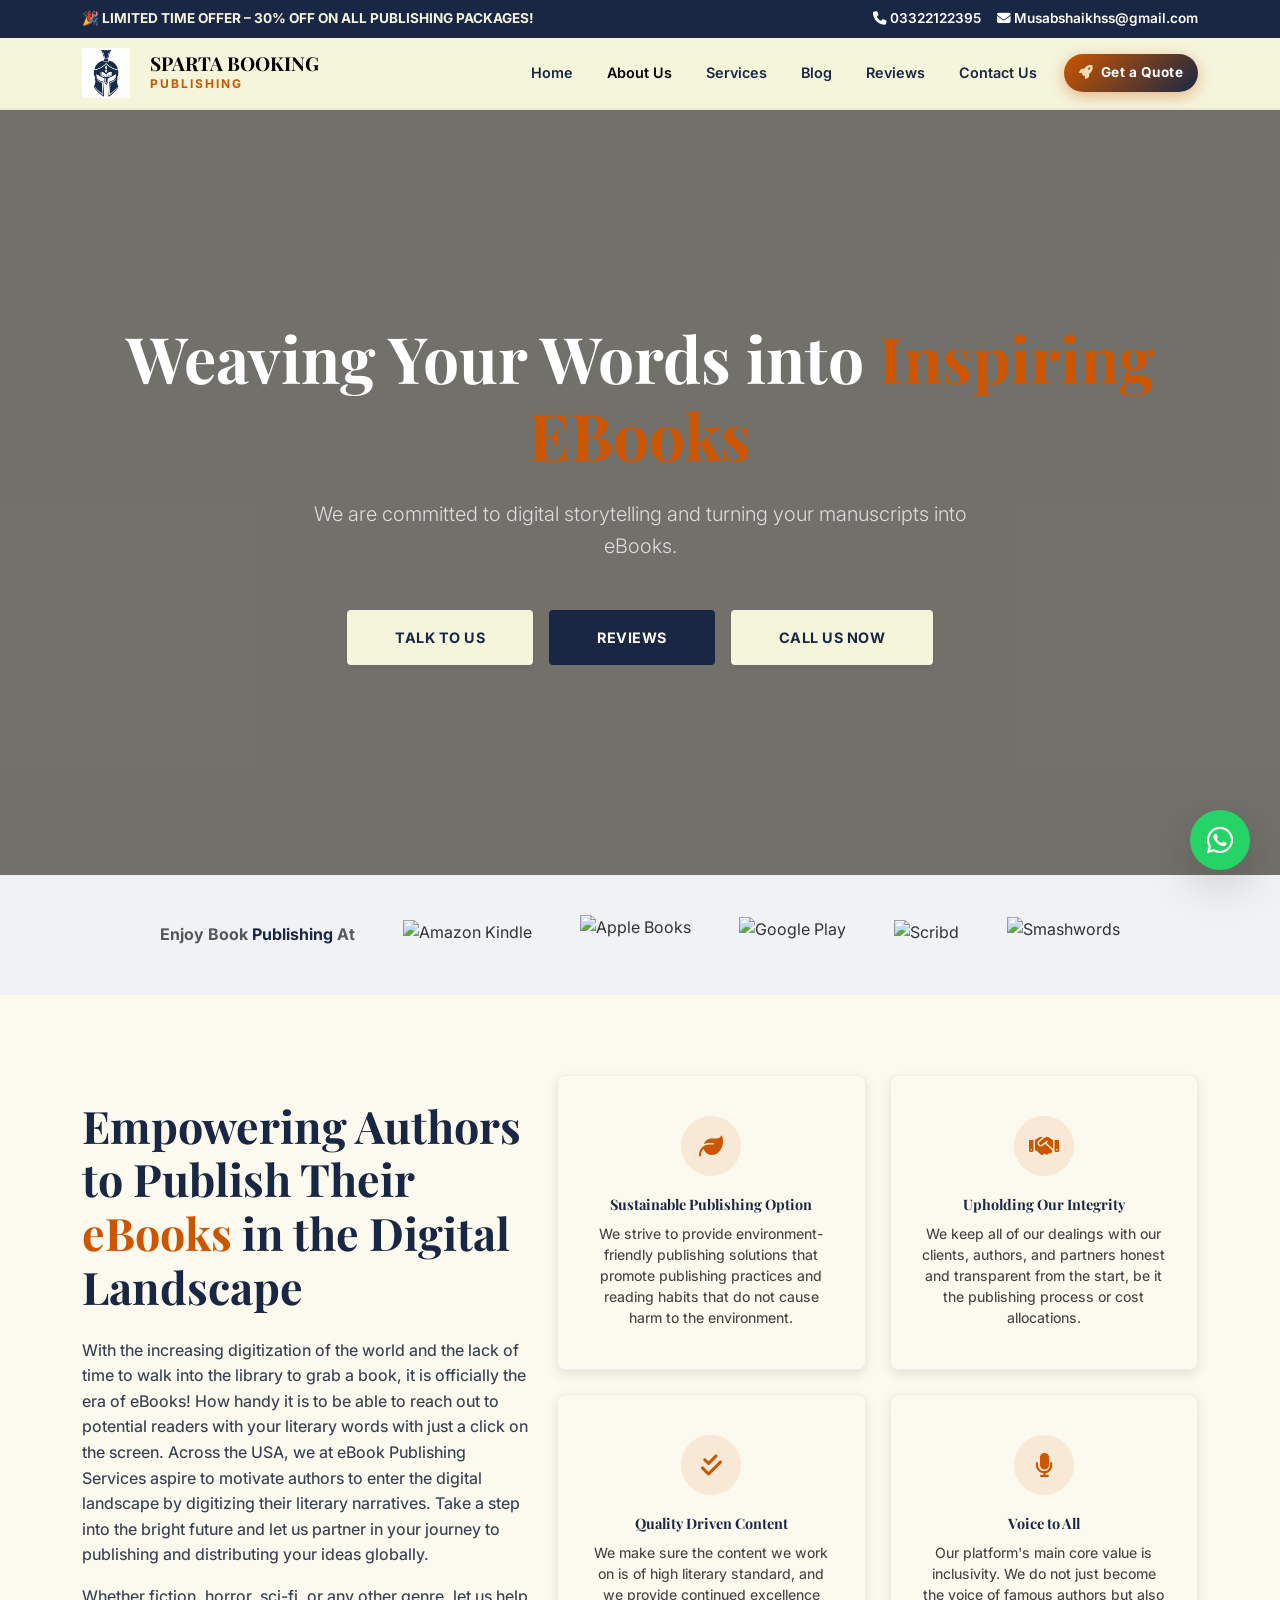
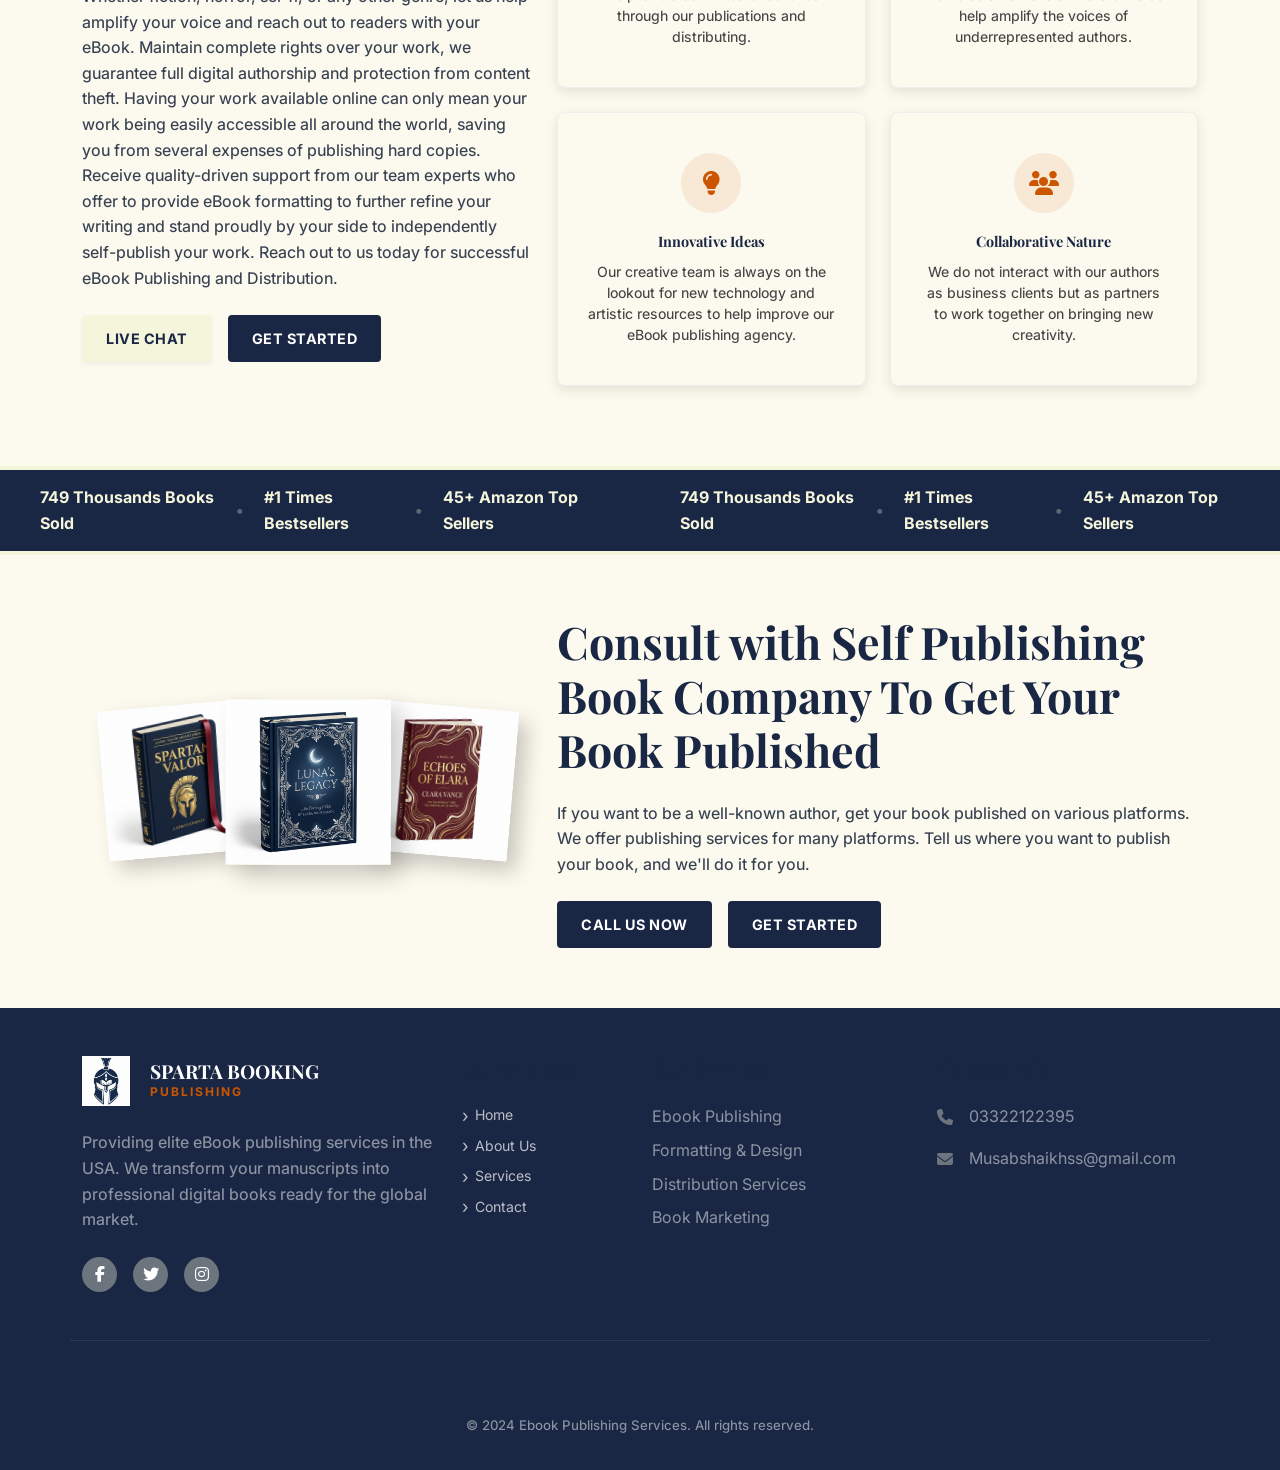
==== commit 00895fbf: "now update gmail" ====
--- a/about.html
+++ b/about.html
@@ -25,8 +25,8 @@
                 <span class="offer-text">🎉 LIMITED TIME OFFER – 30% OFF ON ALL PUBLISHING PACKAGES!</span>
                 <div class="d-flex gap-3 flex-wrap">
                     <a href="tel:+9203322122395"><i class="fas fa-phone top-bar-icons"></i> 03322122395</a>
-                    <a href="mailto:akbarzeeshan444@gmail.com"><i class="fas fa-envelope top-bar-icons"></i>
-                        akbarzeeshan444@gmail.com</a>
+                    <a href="mailto:Musabshaikhss@gmail.com"><i class="fas fa-envelope top-bar-icons"></i>
+                        Musabshaikhss@gmail.com</a>
                 </div>
             </div>
         </div>
@@ -360,8 +360,8 @@
                         </li>
                         <li class="mb-3 d-flex gap-3 align-items-center">
                             <i class="fas fa-envelope text-secondary"></i>
-                            <a href="mailto:akbarzeeshan444@gmail.com"
-                                class="text-white-50 text-decoration-none">akbarzeeshan444@gmail.com</a>
+                            <a href="mailto:Musabshaikhss@gmail.com"
+                                class="text-white-50 text-decoration-none">Musabshaikhss@gmail.com</a>
                         </li>
                              <!-- <li class="mb-3 d-flex gap-3 align-items-center">
                             <i class="fab fa-whatsapp text-secondary"></i>
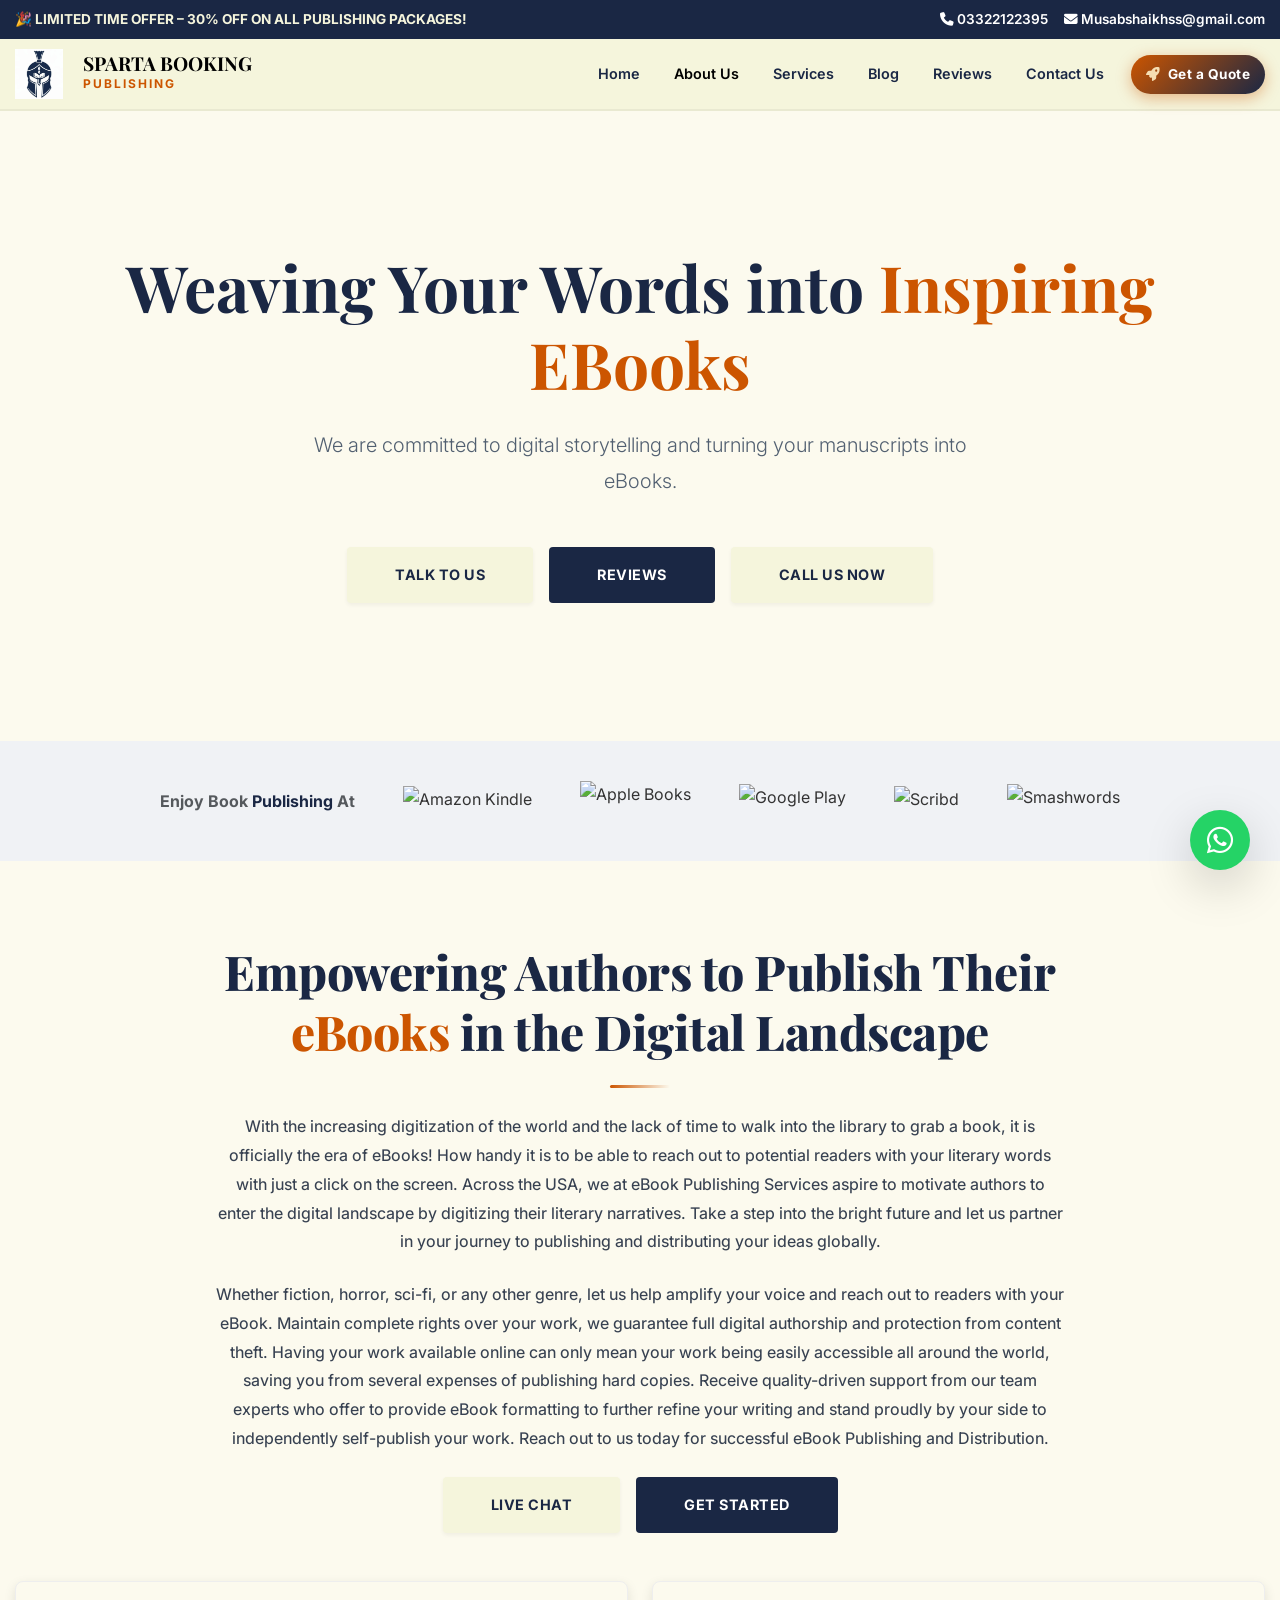
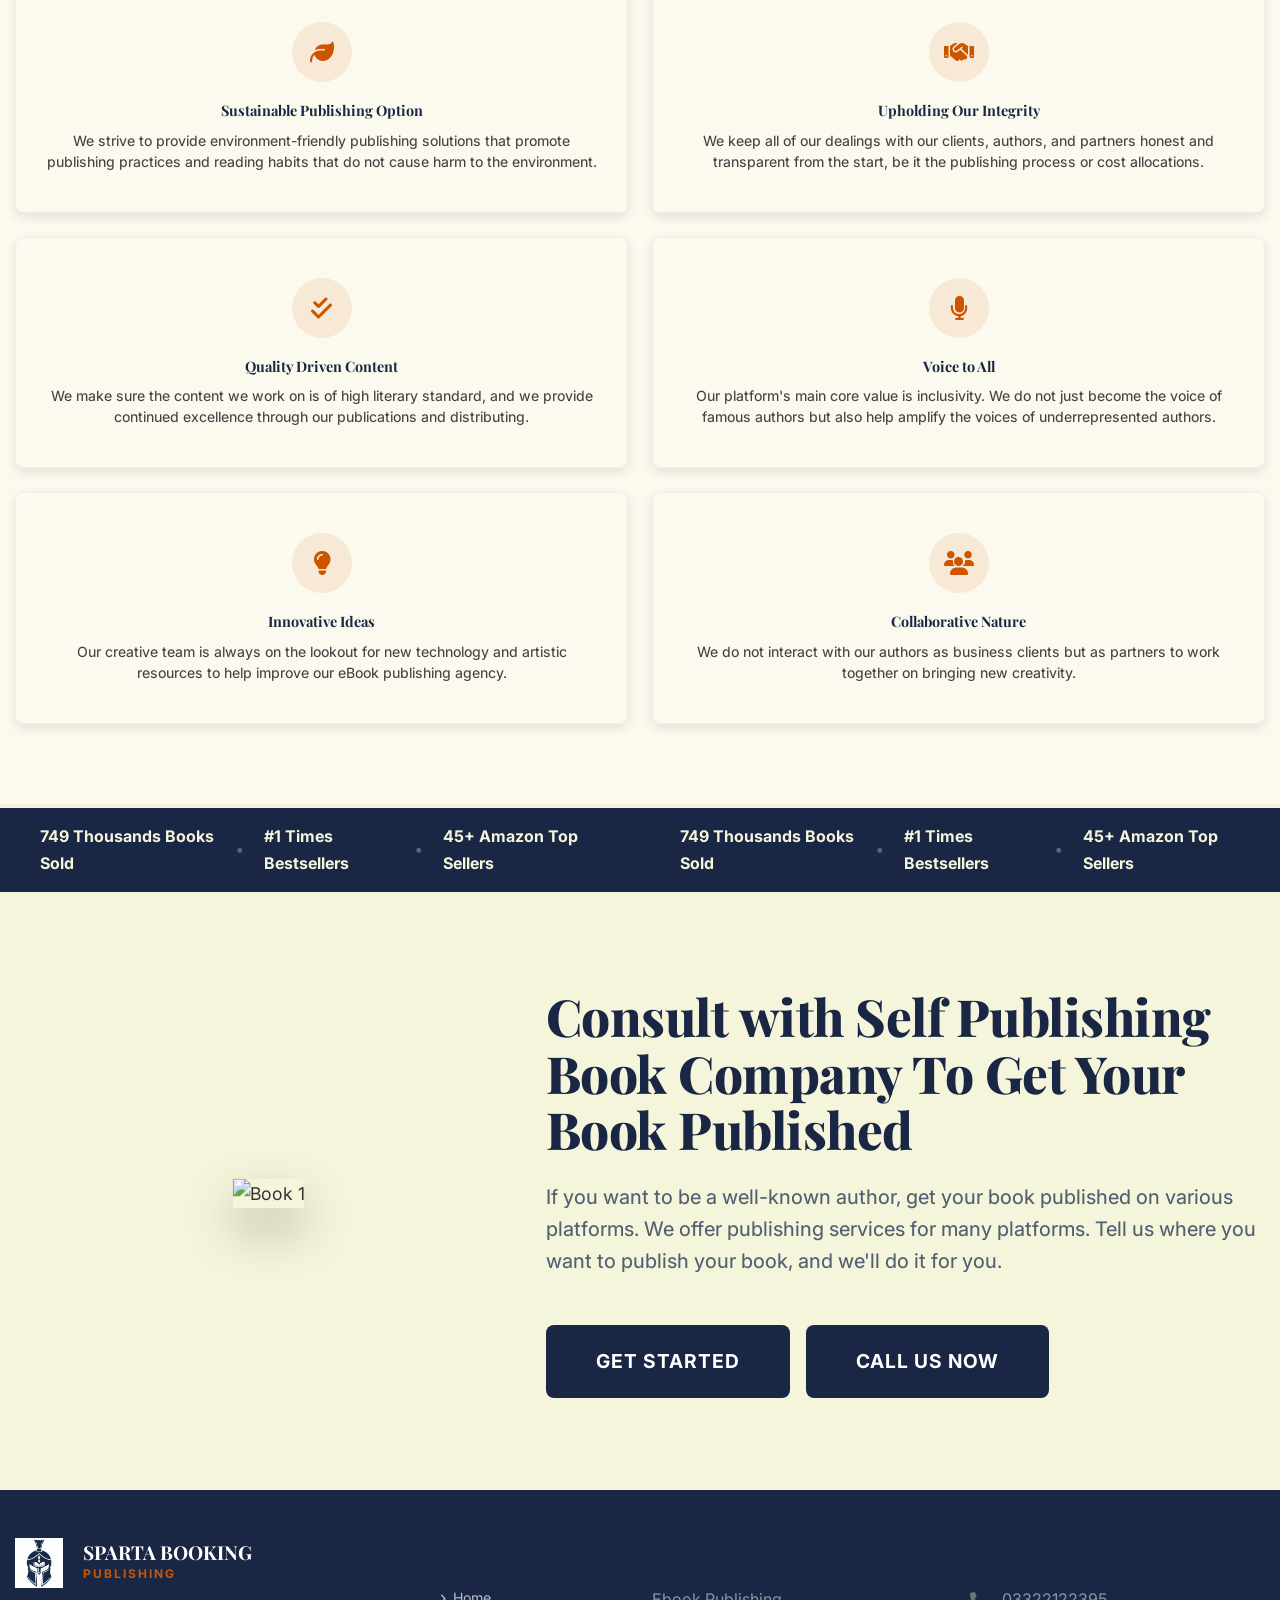
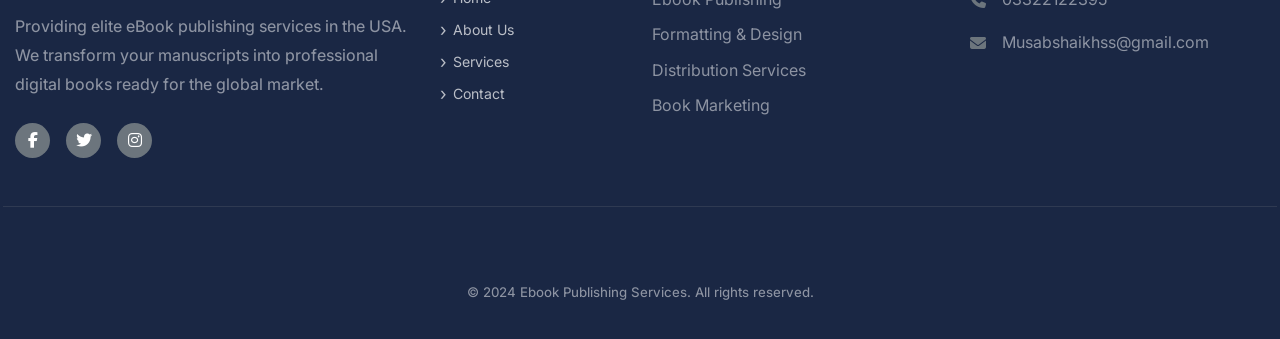
==== commit 9d0e4074: "changes updated" ====
--- a/about.html
+++ b/about.html
@@ -68,24 +68,15 @@
     <style>
         /* HERO SECTION */
         .hero-section-centered {
-            background-image: url("https://ebookpublishingservice.us.com/assets/images/header-img.webp");
-            background-size: cover;
-            background-position: center;
-            background-repeat: no-repeat;
+            background-image: none !important;
+            background-color: var(--color-bg-white);
             position: relative;
-            padding: 120px 0;
-        }
-
-        /* overlay for readability */
+            padding: 100px 0;
+        }
+
+        /* overlay removed */
         .hero-section-centered::before {
-            content: "";
-            position: absolute;
-            top: 0;
-            left: 0;
-            width: 100%;
-            height: 100%;
-            background: rgba(0, 0, 0, 0.55);
-            z-index: 1;
+            display: none !important;
         }
 
         .hero-section-centered .container {
@@ -94,7 +85,7 @@
         }
 
         .hero-section-centered h1 {
-            color: #fff !important;
+            color: var(--color-primary) !important;
         }
 
         .hero-section-centered h1 span {
@@ -102,7 +93,7 @@
         }
 
         .hero-section-centered p {
-            color: #ddd !important;
+            color: var(--color-text-muted) !important;
         }
     </style>
 
@@ -147,15 +138,17 @@
     <!-- =========================================================
          SECTION 2: EMPOWERING AUTHORS (About Overhaul)
          ========================================================= -->
-    <section class="empower-section">
-        <div class="container">
-            <div class="row gy-5 align-items-center">
+    <section class="empower-section section-centered">
+        <div class="container">
+            <div class="row gy-5 align-items-center justify-content-center text-center">
                 <!-- Left content -->
-                <div class="col-lg-5">
-                    <h2 class="section-title text-start mb-4">Empowering Authors to Publish Their <span>eBooks</span> in
+                <div class="col-lg-10 mx-auto text-center">
+                    <h2 class="section-title mb-4">Empowering Authors to Publish Their <span>eBooks</span> in
                         the Digital
                         Landscape</h2>
-                    <p class="mb-3">With the increasing digitization of the world and the lack of time to walk into the
+                    <div class="gold-divider centered mb-4"></div>
+                    <p class="mb-4 mx-auto" style="max-width: 850px;">With the increasing digitization of the world and
+                        the lack of time to walk into the
                         library to
                         grab a book, it is officially the era of eBooks! How handy it is to be able to reach out to
                         potential
@@ -166,7 +159,8 @@
                         Take a step into the bright future and let us partner in your journey to publishing and
                         distributing your
                         ideas globally.</p>
-                    <p class="mb-3">Whether fiction, horror, sci-fi, or any other genre, let us help amplify your voice
+                    <p class="mb-4 mx-auto" style="max-width: 850px;">Whether fiction, horror, sci-fi, or any other
+                        genre, let us help amplify your voice
                         and reach
                         out to readers with your eBook. Maintain complete rights over your work, we guarantee full
                         digital
@@ -179,14 +173,14 @@
                         refine your writing and stand proudly by your side to independently self-publish your work.
                         Reach out to us
                         today for successful eBook Publishing and Distribution.</p>
-                    <div class="d-flex gap-3 mt-4">
-                        <a href="https://wa.me/923303945079" class="btn-gold px-4">LIVE CHAT</a>
-                        <a href="contact.html" class="btn-navy px-4">GET STARTED</a>
-                    </div>
-                </div>
-                <!-- Right grid -->
-                <div class="col-lg-7">
-                    <div class="row g-4">
+                    <div class="d-flex gap-3 mt-4 justify-content-center flex-wrap">
+                        <a href="https://wa.me/923303945079" class="btn-gold px-5 py-3 fw-bold">LIVE CHAT</a>
+                        <a href="contact.html" class="btn-navy px-5 py-3 fw-bold">GET STARTED</a>
+                    </div>
+                </div>
+                <!-- Right grid (moved to new row for better centering) -->
+                <div class="col-12 mt-5">
+                    <div class="row g-4 justify-content-center">
                         <div class="col-md-6">
                             <div class="feature-card-white">
                                 <div class="icon-box"><i class="fas fa-leaf"></i></div>
@@ -270,33 +264,37 @@
     </div>
 
     <!-- =========================================================
-         SECTION 15: YELLOW CONSULTATION BANNER
-         ========================================================= -->
-    <section class="consultation-banner">
-        <div class="container">
+         SECTION 15: YELLOW CONSULTATION BANNER (Centered)
+         ========================================================= -->
+    <section class="consultation-section py-5">
+        <div class="container py-4">
             <div class="row align-items-center gy-5">
                 <!-- Left: Book stack -->
-                <div class="col-lg-5">
+                <div class="col-lg-5 text-center">
                     <div class="book-stack">
-                        <img src="assets/images/book_cover1.png" alt="Book 1" class="book-1">
-                        <img src="assets/images/book_cover2.png" alt="Book 2" class="book-2">
-                        <img src="assets/images/book_cover3.png" alt="Book 3" class="book-3">
+                        <img src="https://ebookpublishingservice.us.com/assets/images/about-us-cta-img.webp" alt="Book 1" class="book-1">
+                        <!-- <img src="assets/images/book_cover2.png" alt="Book 2" class="book-2">
+                        <img src="assets/images/book_cover3.png" alt="Book 3" class="book-3"> -->
                     </div>
                 </div>
                 <!-- Right: Content -->
                 <div class="col-lg-7">
-                    <h2 class="section-title mb-4">Consult with Self Publishing Book Company To Get Your Book Published
-                    </h2>
-                    <p class="mb-4">If you want to be a well-known author, get your book published on various platforms.
-                        We offer
-                        publishing services for many platforms. Tell us where you want to publish your book, and we'll
-                        do it for
-                        you.</p>
-                    <div class="d-flex gap-3">
-                        <a href="tel:+15184068936" class="btn-navy px-4">CALL US NOW</a>
-                        <a href="contact.html" class="btn-navy px-4">GET STARTED</a>
-                    </div>
-                </div>
+                    <h2 class="section-title text-white mb-4">Consult with Self Publishing Book Company To Get Your Book
+                        Published</h2>
+                    <p class="mb-5 text-white opis-text">If you want to be a well-known author, get your book published
+                        on
+                        various platforms. We offer publishing services for many platforms. Tell us where you want to
+                        publish your book, and we'll do it for you.</p>
+                    <div class="d-flex gap-3 flex-wrap">
+                        <a href="tel:+9203322122395" class="btn-navy-dark">Get Started</a>
+                        <a href="contact.html" class="btn-navy-dark">CALL US NOW</a>
+                    </div>
+                </div>
+            </div>
+        </div>
+    </section>
+    </div>
+    </div>
     </section>
 
     <footer class="site-footer pt-5 pb-3 bg-navy text-white">
@@ -363,7 +361,7 @@
                             <a href="mailto:Musabshaikhss@gmail.com"
                                 class="text-white-50 text-decoration-none">Musabshaikhss@gmail.com</a>
                         </li>
-                             <!-- <li class="mb-3 d-flex gap-3 align-items-center">
+                        <!-- <li class="mb-3 d-flex gap-3 align-items-center">
                             <i class="fab fa-whatsapp text-secondary"></i>
                             <a href="https://wa.me/923322122395" class="text-white-50 text-decoration-none">Live Chat
                                 Support</a>
--- a/css/style.css
+++ b/css/style.css
@@ -61,6 +61,19 @@
   --transition: all 0.3s ease-in-out;
 }
 
+.container {
+  padding-left: 15px;
+  padding-right: 15px;
+  max-width: 1320px;
+}
+
+@media (max-width: 768px) {
+  .container {
+    padding-left: 10px;
+    padding-right: 10px;
+  }
+}
+
 /* ============================================================
    2. GLOBAL RESET & BASE STYLES
    ============================================================ */
@@ -82,8 +95,14 @@
   font-family: var(--font-body);
   background-color: var(--color-bg-white);
   color: var(--color-text-dark);
-  line-height: 1.6;
+  line-height: 1.7;
   overflow-x: hidden;
+  position: relative;
+}
+
+html {
+  overflow-x: hidden;
+  scroll-behavior: smooth;
 }
 
 h1,
@@ -102,8 +121,9 @@
   color: #374151;
   /* Darker base color for better contrast */
   margin-bottom: 1.5rem;
-  font-weight: 460;
+  font-weight: 450;
   /* Slightly heavier for clarity */
+  line-height: 1.8;
 }
 
 a {
@@ -142,13 +162,24 @@
   background-color: var(--color-bg-light);
 }
 
+.section-centered {
+  text-align: center;
+}
+
+.section-centered p {
+  max-width: 850px;
+  margin-left: auto;
+  margin-right: auto;
+  margin-bottom: 2rem;
+}
+
 /* ============================================================
    3. TYPOGRAPHY UTILITIES
    ============================================================ */
 
 /* --- Section Labels (small text above heading) --- */
 .section-label {
-  display: inline-block;
+  display: block;
   font-family: var(--font-body);
   font-size: 0.8rem;
   font-weight: 600;
@@ -159,15 +190,26 @@
   padding: 6px 16px;
   border-radius: var(--radius-pill);
   border: 1px solid rgba(96, 165, 250, 0.3);
-  margin-bottom: 16px;
+  margin-bottom: 20px;
+  width: fit-content;
+  margin-left: auto;
+  margin-right: auto;
+  text-align: center;
 }
 
 /* --- Section Headings --- */
 .section-title {
-  font-size: clamp(1.8rem, 4vw, 2.8rem);
+  font-size: clamp(2rem, 5vw, 3rem);
   /* Responsive font size */
-  margin-bottom: 1rem;
+  margin-bottom: 2rem;
   position: relative;
+  font-weight: 800;
+  letter-spacing: -0.5px;
+  line-height: 1.25;
+  text-align: center;
+  max-width: 900px;
+  margin-left: auto;
+  margin-right: auto;
 }
 
 .section-title span {
@@ -427,18 +469,21 @@
    ============================================================ */
 .hero-section-centered {
   position: relative;
-  min-height: 85vh;
-  display: flex;
-  align-items: center;
+  min-height: 70vh;
+  display: flex;
+  align-items: center;
+  justify-content: center;
   overflow: hidden;
   background-color: var(--color-bg-white);
-  padding: 60px 0;
+  padding: 100px 0;
+  text-align: center;
 }
 
 .hero-content-left {
-  text-align: left;
+  text-align: center;
   z-index: 2;
   position: relative;
+  margin: 0 auto;
 }
 
 .hero-main-title {
@@ -488,6 +533,7 @@
   gap: 15px;
   margin-top: 1.5rem;
   align-items: center;
+  justify-content: center;
 }
 
 .platform-badge-item {
@@ -710,6 +756,7 @@
   padding-top: 40px;
   border-top: 1px solid var(--color-border-light);
   animation: fadeInUp 0.7s ease 0.4s both;
+  justify-content: center;
 }
 
 .stat-item {
@@ -1978,6 +2025,48 @@
   margin-top: 40px;
 }
 
+/* --- Card Hover Effects (About & Reviews) --- */
+
+/* About Us Cards Hover */
+.feature-card-white {
+  transition: var(--transition);
+}
+
+.feature-card-white:hover {
+  background-color: var(--color-accent) !important;
+  transform: translateY(-10px);
+  box-shadow: 0 15px 30px rgba(204, 85, 0, 0.3);
+}
+
+.feature-card-white:hover h6,
+.feature-card-white:hover p,
+.feature-card-white:hover .icon-box i {
+  color: white !important;
+}
+
+/* Reviews Cards Hover */
+.review-card {
+  transition: var(--transition);
+}
+
+.review-card:hover {
+  background-color: var(--color-accent) !important;
+  transform: translateY(-10px);
+  box-shadow: 0 15px 30px rgba(204, 85, 0, 0.3);
+}
+
+.review-card:hover .review-stars i,
+.review-card:hover .review-text,
+.review-card:hover .reviewer-name,
+.review-card:hover .reviewer-title {
+  color: white !important;
+}
+
+.review-card:hover .reviewer-avatar {
+  background-color: white !important;
+  color: var(--color-accent) !important;
+}
+
 .comment-form-wrap h4 {
   margin-bottom: 20px;
 }
@@ -2137,30 +2226,39 @@
   text-align: center;
   border-bottom: 4px solid var(--color-accent) !important;
   border-radius: var(--radius-md);
-  padding: 30px;
+  padding: 40px 30px;
+  height: 100%;
+  display: flex;
+  flex-direction: column;
+  justify-content: center;
+  box-shadow: var(--shadow-sm);
 }
 
 .service-box-new i {
   color: var(--color-accent) !important;
-  font-size: 2.5rem !important;
+  font-size: 2.8rem !important;
   margin-bottom: 1.5rem !important;
   display: block;
 }
 
 .service-box-new h5 {
   color: var(--color-primary-dark) !important;
-  font-weight: 700;
+  font-weight: 800;
   margin-bottom: 1rem;
+  font-size: 1.25rem;
 }
 
 .service-box-new p {
   color: var(--color-text-muted) !important;
-  font-size: 0.9rem;
+  font-size: 0.95rem;
+  margin-bottom: 0;
 }
 
 .service-box-new:hover {
   transform: translateY(-10px);
-  background-color: var(--color-secondary) !important;
+  background-color: #fff !important;
+  box-shadow: var(--shadow-lg);
+  border-bottom-color: var(--color-primary) !important;
 }
 
 /* Section 9: Why Choose Us (Icon Grids) */
@@ -2305,22 +2403,32 @@
 .why-choose-us-detailed .feature-card-dark {
   background-color: var(--color-primary);
   color: white;
-  padding: 40px 30px;
-  border-radius: 12px;
+  padding: 45px 35px;
+  border-radius: 16px;
   height: 100%;
   transition: var(--transition);
   text-align: center;
-  box-shadow: 0 10px 30px rgba(0, 0, 0, 0.1);
+  box-shadow: 0 15px 35px rgba(0, 0, 0, 0.2);
+  border: 2px solid transparent;
 }
 
 .why-choose-us-detailed .feature-card-dark p {
-  color: rgba(255, 255, 255, 0.75) !important;
-  font-size: 0.9rem;
-  line-height: 1.6;
+  color: rgba(255, 255, 255, 0.85) !important;
+  font-size: 1rem;
+  line-height: 1.7;
 }
 
 .why-choose-us-detailed .feature-card-dark:hover {
-  transform: translateY(-10px);
+  transform: translateY(-12px);
+  border-color: var(--color-accent);
+  background-color: var(--color-accent);
+  box-shadow: 0 20px 45px rgba(204, 85, 0, 0.4);
+}
+
+.why-choose-us-detailed .feature-card-dark:hover i,
+.why-choose-us-detailed .feature-card-dark:hover h5,
+.why-choose-us-detailed .feature-card-dark:hover p {
+  color: white !important;
 }
 
 .why-choose-us-detailed .card-icon {
@@ -2409,47 +2517,86 @@
   font-weight: 450;
 }
 
-.consultation-banner {
-  background-color: var(--color-gold);
-  padding: 60px 0;
+.consultation-section {
+  background-color: var(--color-bg-light) !important;
+  /* Soft Beige from theme */
   position: relative;
-}
-
-.consultation-banner .section-title {
-  color: var(--color-primary);
+  overflow: hidden;
+  padding: 100px 0;
+}
+
+.consultation-section .section-title {
+  font-size: 3.2rem;
+  font-weight: 800;
+  line-height: 1.1;
   text-align: left;
-}
-
-.consultation-banner .btn-navy {
-  background-color: var(--color-primary);
-  color: white;
-}
-
-.consultation-banner .btn-navy:hover {
-  background-color: #000;
+  margin-left: 0;
+  max-width: 100%;
+  color: var(--color-primary) !important;
+  /* Navy Blue */
+}
+
+.consultation-section .opis-text {
+  font-size: 1.25rem;
+  max-width: 100%;
+  margin-left: 0;
+  line-height: 1.6;
+  color: var(--color-text-muted) !important;
 }
 
 .book-stack {
   position: relative;
+  height: 450px;
   display: flex;
   align-items: center;
   justify-content: center;
 }
 
 .book-stack img {
-  max-width: 150px;
-  box-shadow: 10px 10px 20px rgba(0, 0, 0, 0.2);
-  transition: var(--transition);
+  position: absolute;
+  max-width: 240px;
+  box-shadow: 0 20px 45px rgba(0, 0, 0, 0.25);
+  transition: transform 0.4s ease;
 }
 
 .book-stack .book-1 {
-  transform: rotate(-5deg) translateX(20px);
+  z-index: 3;
+  transform: translateX(0) scale(1.1);
+}
+
+.book-stack .book-2 {
+  z-index: 2;
+  transform: translateX(-110px) rotate(-10deg) scale(0.9);
+  filter: brightness(0.95);
+}
+
+.book-stack .book-3 {
   z-index: 1;
-}
-
-.book-stack .book-2 {
-  transform: rotate(0deg) scale(1.1);
-  z-index: 3;
+  transform: translateX(110px) rotate(10deg) scale(0.9);
+  filter: brightness(0.95);
+}
+
+.btn-navy-dark {
+  background: var(--color-primary);
+  color: white;
+  padding: 20px 50px;
+  border-radius: 8px;
+  font-weight: 700;
+  text-transform: uppercase;
+  letter-spacing: 1px;
+  transition: all 0.3s ease;
+  border: none;
+  font-family: var(--font-body);
+  display: inline-block;
+  text-decoration: none;
+  font-size: 1.2rem;
+}
+
+.btn-navy-dark:hover {
+  background: var(--color-primary-dark);
+  color: white;
+  transform: translateY(-5px);
+  box-shadow: 0 10px 20px rgba(0, 0, 0, 0.15);
 }
 
 .book-stack .book-3 {
@@ -2673,7 +2820,15 @@
 
 .service-box-new:hover {
   transform: translateY(-10px);
-  box-shadow: 0 15px 30px rgba(0, 0, 0, 0.2);
+  background-color: var(--color-accent) !important;
+  box-shadow: 0 15px 30px rgba(204, 85, 0, 0.3);
+}
+
+.service-box-new:hover i,
+.service-box-new:hover h5,
+.service-box-new:hover p,
+.service-box-new:hover a {
+  color: white !important;
 }
 
 /* --- Enjoy Book Publishing At Trust Strip --- */
@@ -2704,6 +2859,7 @@
   box-shadow: 0 10px 30px rgba(0, 0, 0, 0.3);
   background: #222;
   aspect-ratio: 2/3;
+  width: 100%;
 }
 
 .book-card-premium .card-inner {
@@ -2790,4 +2946,103 @@
   border-radius: var(--radius-pill);
   z-index: 2;
   box-shadow: 0 2px 10px rgba(0, 0, 0, 0.2);
+}
+
+/* --- Redesigned Process Steps Section --- */
+.process-overhaul {
+  padding: 80px 0;
+  background-color: #fff;
+}
+
+.process-list {
+  position: relative;
+  padding-top: 10px;
+}
+
+/* Vertical line connecting bubbles */
+.process-list::before {
+  content: '';
+  position: absolute;
+  left: 25px;
+  /* Half of 50px bubble width */
+  top: 40px;
+  bottom: 40px;
+  width: 2px;
+  background-color: var(--color-primary);
+  z-index: 0;
+  opacity: 0.8;
+}
+
+.process-step-item {
+  display: flex;
+  gap: 30px;
+  margin-bottom: 50px;
+  position: relative;
+  z-index: 1;
+}
+
+.process-step-item:last-child {
+  margin-bottom: 0;
+}
+
+.step-num-bubble {
+  width: 50px;
+  height: 50px;
+  min-width: 50px;
+  background: var(--color-primary);
+  color: white;
+  border-radius: 50%;
+  display: flex;
+  align-items: center;
+  justify-content: center;
+  font-weight: 700;
+  font-size: 1.25rem;
+  box-shadow: 0 4px 10px rgba(0, 0, 0, 0.2);
+  flex-shrink: 0;
+}
+
+.step-info h5 {
+  font-size: 1.5rem;
+  font-weight: 700;
+  margin-bottom: 12px;
+  color: var(--color-primary);
+  line-height: 1.2;
+}
+
+.step-info p {
+  color: #4b5563;
+  line-height: 1.75;
+  font-size: 1rem;
+  margin-bottom: 0;
+}
+
+@media (max-width: 768px) {
+  .process-list::before {
+    left: 20px;
+  }
+
+  .step-num-bubble {
+    width: 40px;
+    height: 40px;
+    min-width: 40px;
+    font-size: 1rem;
+  }
+
+  .process-step-item {
+    gap: 20px;
+    margin-bottom: 40px;
+  }
+
+  .step-info h5 {
+    font-size: 1.25rem;
+  }
+}
+
+/* Button row for process section */
+.btn-row-process {
+  display: flex;
+  gap: 20px;
+  justify-content: center;
+  flex-wrap: wrap;
+  margin-top: 40px;
 }
--- a/css/responsive.css
+++ b/css/responsive.css
@@ -117,17 +117,23 @@
     }
 
     /* Hero buttons - stack vertically on mobile */
-    .hero-buttons {
+    .hero-buttons,
+    .hero-section-centered .d-flex.gap-3.flex-wrap {
         justify-content: center;
         flex-direction: column;
         align-items: center;
+        gap: 15px !important;
     }
 
     .hero-buttons .btn-gold,
-    .hero-buttons .btn-outline-light-custom {
+    .hero-buttons .btn-navy,
+    .hero-buttons .btn-outline-light-custom,
+    .hero-section-centered .btn-gold,
+    .hero-section-centered .btn-navy {
         width: 100%;
-        max-width: 280px;
+        max-width: 320px;
         justify-content: center;
+        margin: 0 !important;
     }
 
     /* Hero stats - 2 columns on mobile */
@@ -232,6 +238,20 @@
     /* --- Rating summary mobile --- */
     .rating-summary {
         padding: 28px 20px;
+    }
+
+    /* --- Process buttons mobile --- */
+    .btn-row-process {
+        flex-direction: column;
+        align-items: center;
+        gap: 15px !important;
+    }
+
+    .btn-row-process .btn-navy,
+    .btn-row-process .btn-gold {
+        width: 100%;
+        max-width: 320px;
+        justify-content: center;
     }
 }
 
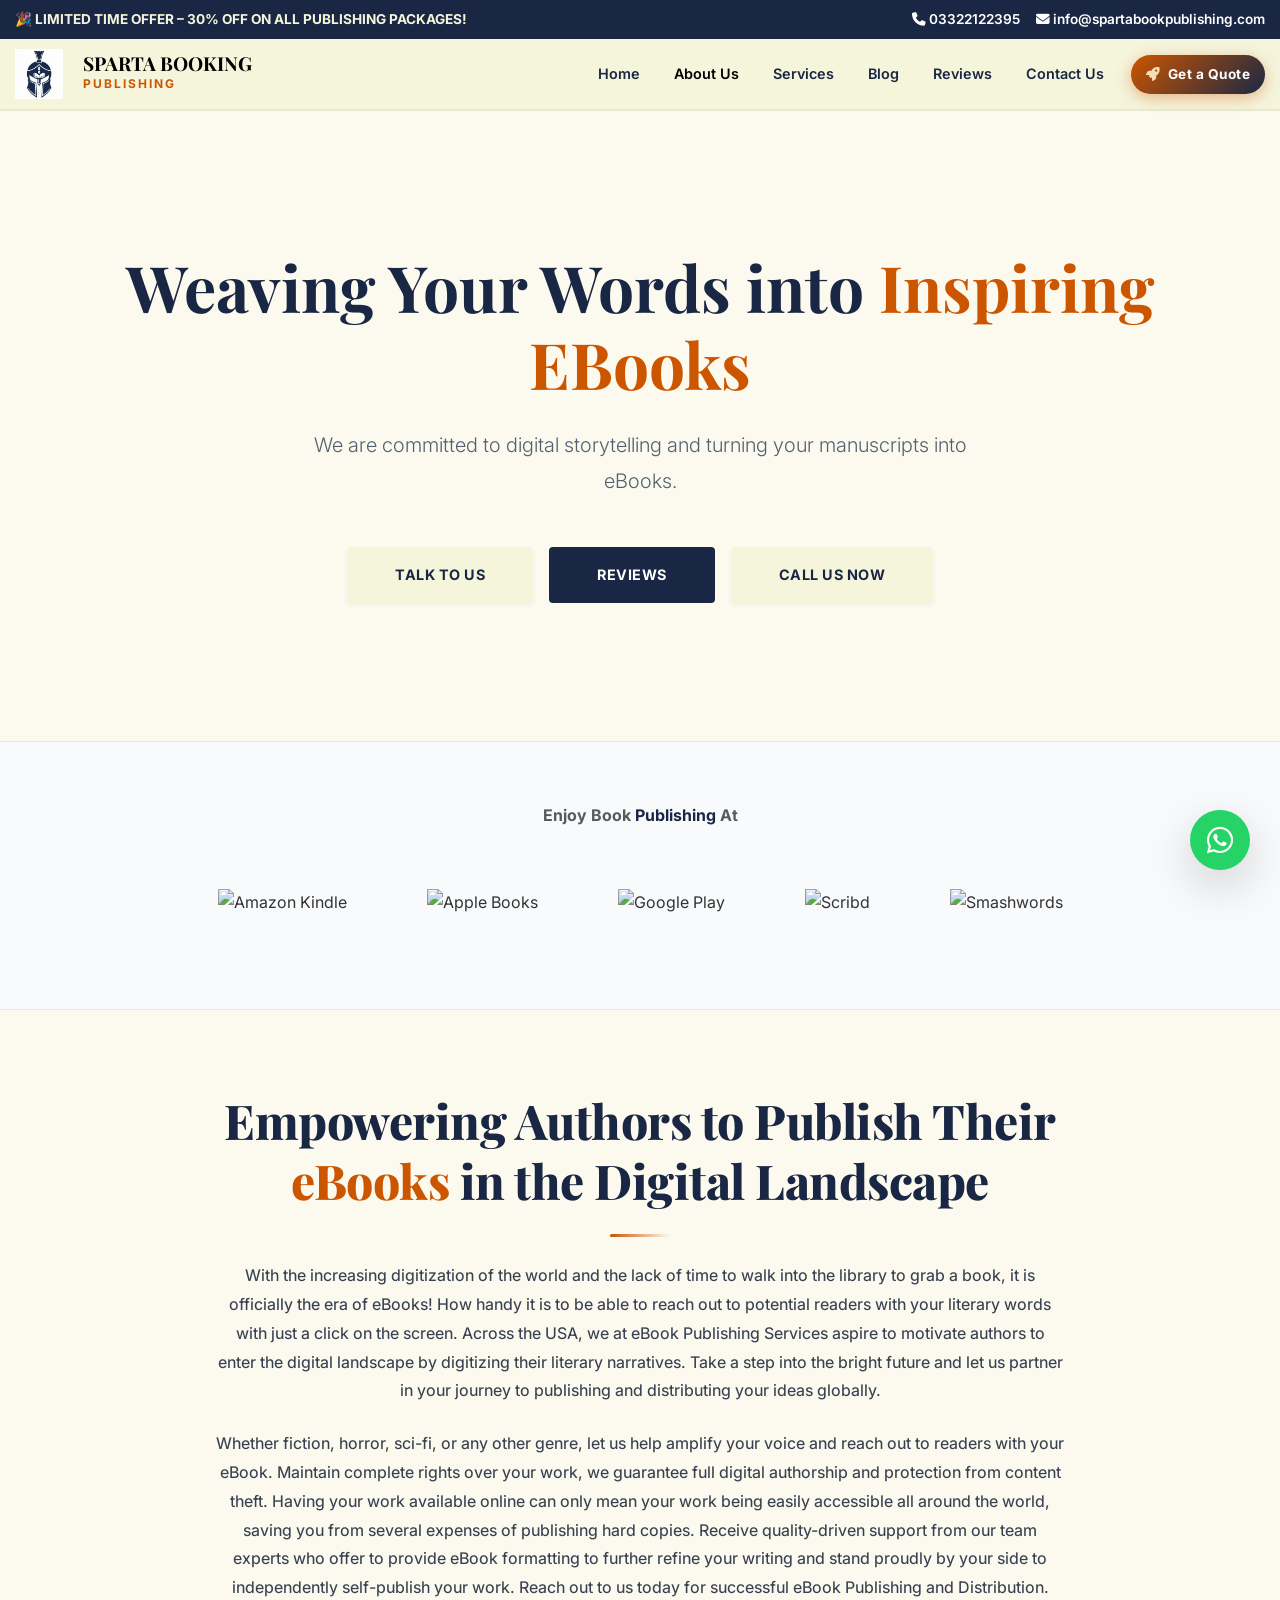
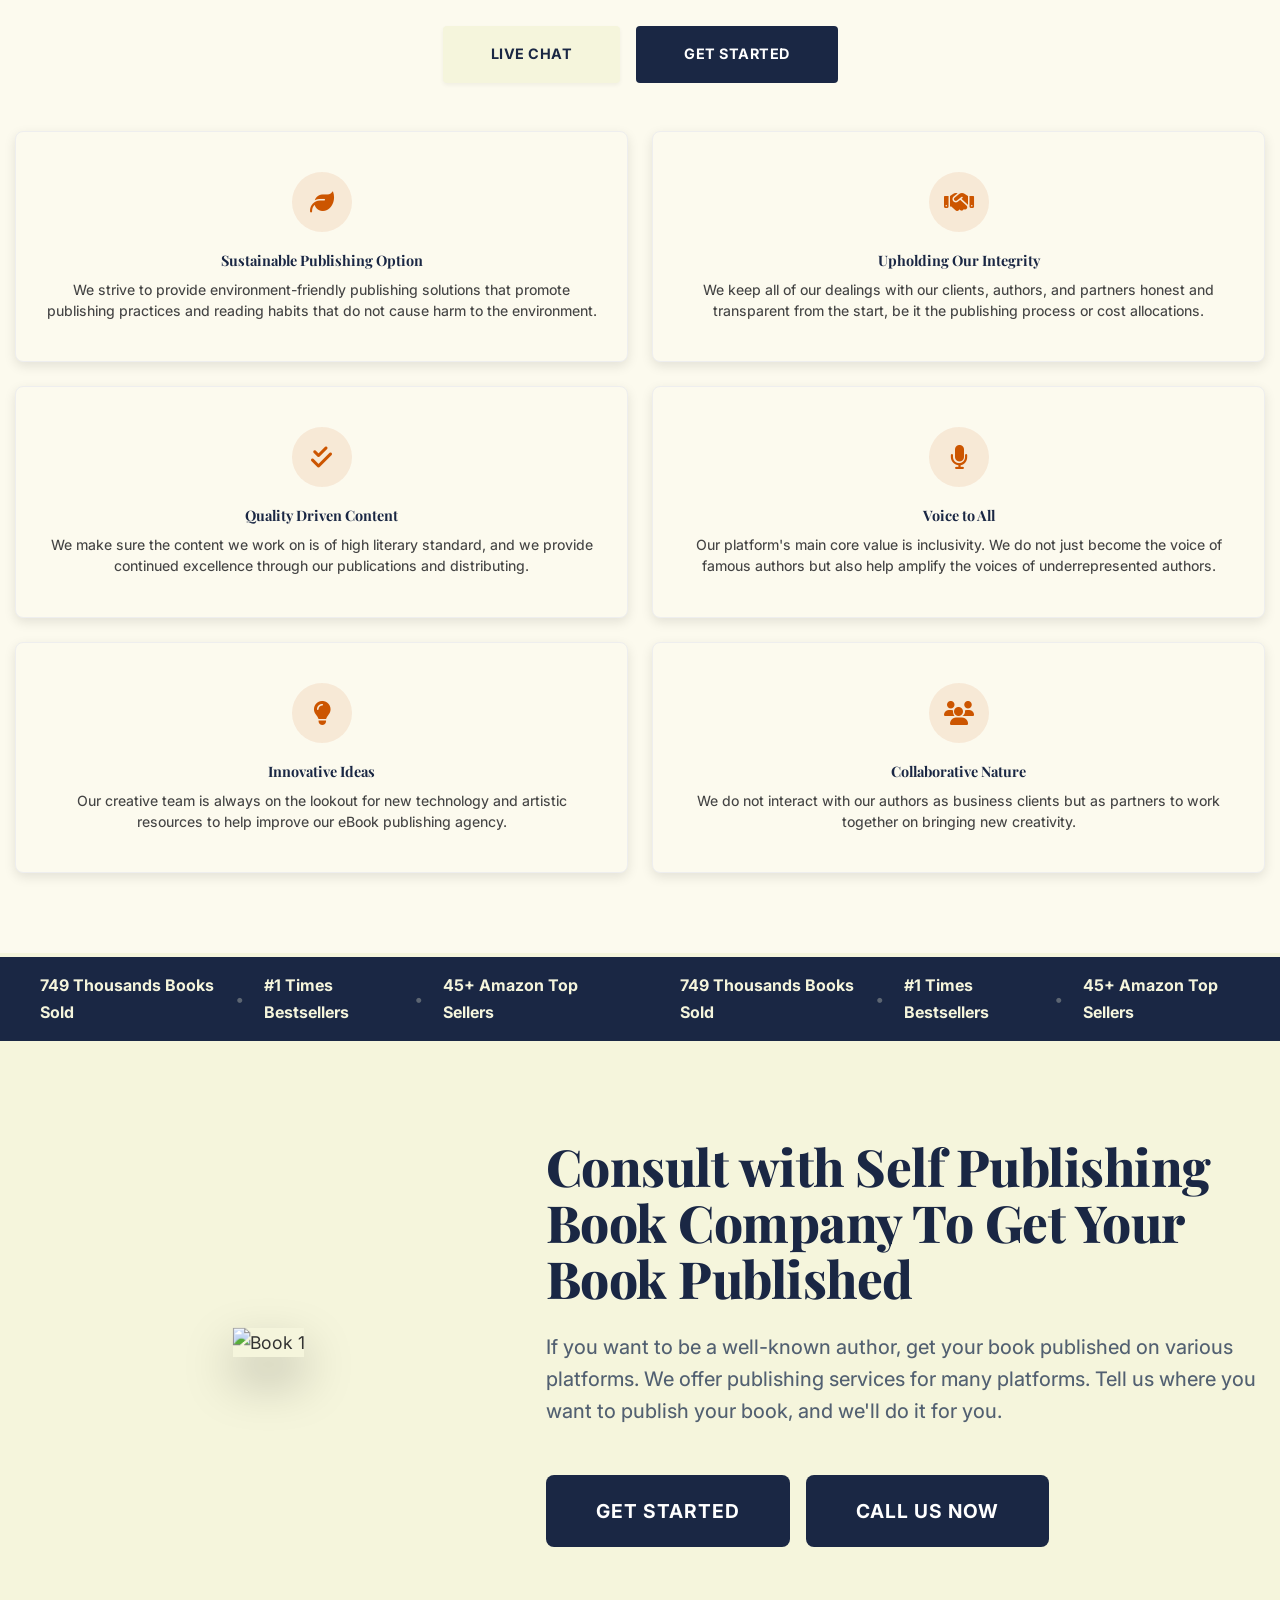
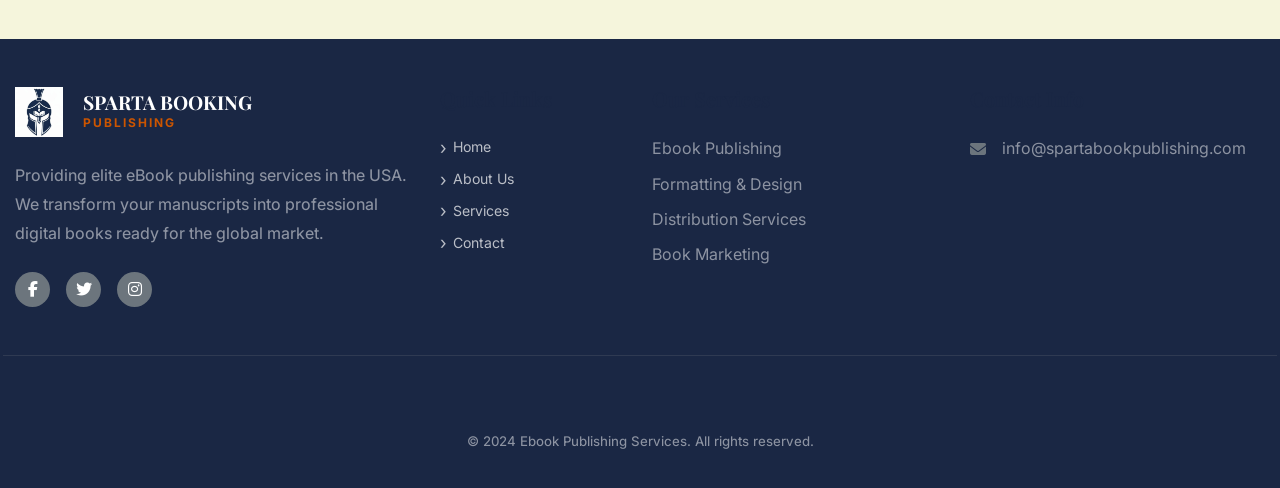
==== commit 61b622b0: "update changes" ====
--- a/about.html
+++ b/about.html
@@ -25,8 +25,8 @@
                 <span class="offer-text">🎉 LIMITED TIME OFFER – 30% OFF ON ALL PUBLISHING PACKAGES!</span>
                 <div class="d-flex gap-3 flex-wrap">
                     <a href="tel:+9203322122395"><i class="fas fa-phone top-bar-icons"></i> 03322122395</a>
-                    <a href="mailto:Musabshaikhss@gmail.com"><i class="fas fa-envelope top-bar-icons"></i>
-                        Musabshaikhss@gmail.com</a>
+                    <a href="mailto:info@spartabookpublishing.com"><i class="fas fa-envelope top-bar-icons"></i>
+                        info@spartabookpublishing.com</a>
                 </div>
             </div>
         </div>
@@ -117,20 +117,26 @@
          NEW SECTION: REFINED PLATFORM STRIP
          ========================================================= -->
     <section class="platform-strip-enhanced">
-        <div class="container">
-            <div class="d-flex flex-wrap justify-content-center align-items-center gap-5">
+        <div class="container-fluid">
+            <div class="ticker-header">
                 <span class="fw-bold text-muted">Enjoy Book <span class="text-primary"
                         style="color: var(--color-primary) !important;">Publishing</span> At</span>
-                <img src="https://upload.wikimedia.org/wikipedia/commons/a/a9/Amazon_logo.svg" alt="Amazon Kindle"
-                    style="height: 30px;">
-                <img src="https://ebookpublishingservice.us.com/assets/images/apple-books.webp" alt="Apple Books"
-                    style="height: 40px;">
-                <img src="https://upload.wikimedia.org/wikipedia/commons/7/7a/Google_Play_2022_logo.svg"
-                    alt="Google Play" style="height: 35px;">
-                <img src="https://ebookpublishingservice.us.com/assets/images/scribd.webp" alt="Scribd"
-                    style="height: 30px;">
-                <img src="https://ebookpublishingservice.us.com/assets/images/smashwords.webp" alt="Smashwords"
-                    style="height: 35px;">
+            </div>
+            <div class="platform-scroll-container">
+                <div class="platform-item"><img
+                        src="https://upload.wikimedia.org/wikipedia/commons/a/a9/Amazon_logo.svg" alt="Amazon Kindle">
+                </div>
+                <div class="platform-item"><img
+                        src="https://ebookpublishingservice.us.com/assets/images/apple-books.webp" alt="Apple Books">
+                </div>
+                <div class="platform-item"><img
+                        src="https://upload.wikimedia.org/wikipedia/commons/7/7a/Google_Play_2022_logo.svg"
+                        alt="Google Play"></div>
+                <div class="platform-item"><img src="https://ebookpublishingservice.us.com/assets/images/scribd.webp"
+                        alt="Scribd"></div>
+                <div class="platform-item"><img
+                        src="https://ebookpublishingservice.us.com/assets/images/smashwords.webp" alt="Smashwords">
+                </div>
             </div>
         </div>
     </section>
@@ -272,7 +278,8 @@
                 <!-- Left: Book stack -->
                 <div class="col-lg-5 text-center">
                     <div class="book-stack">
-                        <img src="https://ebookpublishingservice.us.com/assets/images/about-us-cta-img.webp" alt="Book 1" class="book-1">
+                        <img src="https://ebookpublishingservice.us.com/assets/images/about-us-cta-img.webp"
+                            alt="Book 1" class="book-1">
                         <!-- <img src="assets/images/book_cover2.png" alt="Book 2" class="book-2">
                         <img src="assets/images/book_cover3.png" alt="Book 3" class="book-3"> -->
                     </div>
@@ -352,14 +359,14 @@
                 <div class="col-lg-3 col-md-4">
                     <h5 class="fw-bold mb-4">Contact Info</h5>
                     <ul class="list-unstyled">
-                        <li class="mb-3 d-flex gap-3 align-items-center">
+                        <!-- <li class="mb-3 d-flex gap-3 align-items-center">
                             <i class="fas fa-phone text-secondary"></i>
                             <a href="tel:+9203322122395" class="text-white-50 text-decoration-none">03322122395</a>
-                        </li>
+                        </li> -->
                         <li class="mb-3 d-flex gap-3 align-items-center">
                             <i class="fas fa-envelope text-secondary"></i>
-                            <a href="mailto:Musabshaikhss@gmail.com"
-                                class="text-white-50 text-decoration-none">Musabshaikhss@gmail.com</a>
+                            <a href="mailto:info@spartabookpublishing.com"
+                                class="text-white-50 text-decoration-none">info@spartabookpublishing.com</a>
                         </li>
                         <!-- <li class="mb-3 d-flex gap-3 align-items-center">
                             <i class="fab fa-whatsapp text-secondary"></i>
--- a/css/style.css
+++ b/css/style.css
@@ -2850,14 +2850,91 @@
   letter-spacing: 0.5px;
 }
 
-/* --- Premium Book Card Refinement --- */
+/* --- Premium Book Card Scroller --- */
+.book-scroll-container {
+  display: flex;
+  gap: 30px;
+  overflow-x: auto;
+  padding: 30px 10px 50px;
+  scroll-snap-type: x mandatory;
+  -webkit-overflow-scrolling: touch;
+  cursor: grab;
+  user-select: none;
+}
+
+.book-scroll-container.active-dragging {
+  cursor: grabbing;
+  scroll-snap-type: none;
+  /* Disable snap during manual drag for smoothness */
+  scroll-behavior: auto;
+}
+
+/* Custom scrollbar for desktop visibility */
+.book-scroll-container::-webkit-scrollbar {
+  height: 6px;
+}
+
+.book-scroll-container::-webkit-scrollbar-track {
+  background: rgba(255, 255, 255, 0.05);
+  border-radius: 10px;
+}
+
+.book-scroll-container::-webkit-scrollbar-thumb {
+  background: var(--color-accent);
+  border-radius: 10px;
+}
+
+.book-scroll-item {
+  flex: 0 0 22%;
+  /* Shows ~4.5 cards on laptop */
+  scroll-snap-align: start;
+  transition: all 0.5s ease;
+  animation: fadeSlideUp 0.8s ease-out both;
+}
+
+.book-scroll-item:nth-child(2) {
+  animation-delay: 0.1s;
+}
+
+.book-scroll-item:nth-child(3) {
+  animation-delay: 0.2s;
+}
+
+.book-scroll-item:nth-child(4) {
+  animation-delay: 0.3s;
+}
+
+.book-scroll-item:nth-child(5) {
+  animation-delay: 0.4s;
+}
+
+.book-scroll-item:nth-child(6) {
+  animation-delay: 0.5s;
+}
+
+.book-scroll-item:nth-child(7) {
+  animation-delay: 0.6s;
+}
+
+@keyframes fadeSlideUp {
+  from {
+    opacity: 0;
+    transform: translateY(30px);
+  }
+
+  to {
+    opacity: 1;
+    transform: translateY(0);
+  }
+}
+
 .book-card-premium {
   position: relative;
   border-radius: 12px;
   overflow: hidden;
-  transition: transform 0.4s cubic-bezier(0.175, 0.885, 0.32, 1.275);
-  box-shadow: 0 10px 30px rgba(0, 0, 0, 0.3);
-  background: #222;
+  transition: all 0.5s cubic-bezier(0.175, 0.885, 0.32, 1.275);
+  box-shadow: 0 15px 35px rgba(0, 0, 0, 0.4);
+  background: #111;
   aspect-ratio: 2/3;
   width: 100%;
 }
@@ -2865,52 +2942,88 @@
 .book-card-premium .card-inner {
   height: 100%;
   width: 100%;
+  position: relative;
 }
 
 .book-card-premium img {
   width: 100%;
   height: 100%;
   object-fit: cover;
-  transition: transform 0.5s ease;
+  transition: all 0.6s cubic-bezier(0.4, 0, 0.2, 1);
 }
 
 .book-card-premium .card-overlay {
   position: absolute;
   inset: 0;
-  background: linear-gradient(to top, rgba(0, 0, 0, 0.9) 0%, rgba(0, 0, 0, 0.3) 50%, transparent 100%);
+  background: linear-gradient(to top, rgba(0, 0, 0, 0.95) 0%, rgba(0, 0, 0, 0.4) 50%, transparent 100%);
   display: flex;
   flex-direction: column;
   justify-content: flex-end;
-  padding: 20px;
+  padding: 25px;
   opacity: 0;
-  transition: opacity 0.3s ease;
+  transform: translateY(20px);
+  transition: all 0.4s ease;
 }
 
 .book-card-premium:hover {
-  transform: translateY(-15px) scale(1.02);
-  box-shadow: 0 20px 40px rgba(0, 0, 0, 0.5);
+  transform: translateY(-20px) scale(1.03);
+  box-shadow: 0 30px 60px rgba(0, 0, 0, 0.6);
   z-index: 10;
 }
 
 .book-card-premium:hover img {
-  transform: scale(1.1);
+  transform: scale(1.15);
+  filter: brightness(0.7);
 }
 
 .book-card-premium:hover .card-overlay {
   opacity: 1;
+  transform: translateY(0);
 }
 
 .book-title {
-  color: var(--color-gold);
-  font-size: 1.1rem;
-  font-weight: 700;
-  margin-bottom: 5px;
+  color: var(--color-accent);
+  font-size: 1.25rem;
+  font-weight: 800;
+  margin-bottom: 8px;
+  font-family: 'Playfair Display', serif;
 }
 
 .book-author {
-  color: #ccc;
-  font-size: 0.85rem;
+  color: #e2e8f0;
+  font-size: 0.9rem;
+  font-weight: 500;
   margin-bottom: 0;
+}
+
+@media (max-width: 1199px) {
+  .book-scroll-item {
+    flex: 0 0 30%;
+    /* 3.3 cards on tablets */
+  }
+}
+
+@media (max-width: 768px) {
+  .book-scroll-container {
+    gap: 20px;
+    padding: 20px 10px 40px;
+  }
+
+  .book-scroll-item {
+    flex: 0 0 45%;
+    /* 2.2 cards on mobile */
+  }
+
+  .book-card-premium:hover {
+    transform: translateY(-10px);
+  }
+}
+
+@media (max-width: 480px) {
+  .book-scroll-item {
+    flex: 0 0 85%;
+    /* 1.1 cards on small mobile */
+  }
 }
 
 /* ============================================================
@@ -3045,4 +3158,94 @@
   justify-content: center;
   flex-wrap: wrap;
   margin-top: 40px;
+}
+
+/* PLATFORM SCROLLER - Global Styles */
+.platform-strip-enhanced {
+  padding: 60px 0;
+  background: #F8FAFC;
+  border-top: 1px solid #e2e8f0;
+  border-bottom: 1px solid #e2e8f0;
+  overflow: hidden;
+}
+
+.ticker-header {
+  text-align: center;
+  margin-bottom: 40px;
+}
+
+.platform-scroll-container {
+  display: flex;
+  align-items: center;
+  gap: 80px;
+  overflow-x: auto;
+  padding: 20px 40px;
+  scroll-snap-type: x mandatory;
+  -webkit-overflow-scrolling: touch;
+  scrollbar-width: none;
+  -ms-overflow-style: none;
+  justify-content: center;
+  flex-wrap: nowrap;
+  cursor: grab;
+  user-select: none;
+}
+
+.platform-scroll-container.active-dragging {
+  cursor: grabbing;
+  scroll-snap-type: none;
+  scroll-behavior: auto;
+}
+
+.platform-scroll-container::-webkit-scrollbar {
+  display: none;
+}
+
+.platform-item {
+  flex: 0 0 auto;
+  scroll-snap-align: center;
+  display: flex;
+  justify-content: center;
+}
+
+.platform-item img {
+  height: 45px;
+  width: auto;
+  filter: none !important;
+  opacity: 1 !important;
+  transition: transform 0.3s ease;
+}
+
+.platform-item img:hover {
+  transform: scale(1.1);
+}
+
+@media (max-width: 991px) {
+  .platform-scroll-container {
+    justify-content: flex-start;
+    gap: 0;
+    padding: 20px 0;
+  }
+
+  .platform-item {
+    flex: 0 0 50%;
+    /* EXACTLY 2 LOGOS ON MOBILE SCREEN */
+    padding: 0 15px;
+  }
+}
+
+@media (max-width: 768px) {
+  .platform-strip-enhanced {
+    padding: 40px 0;
+  }
+
+  .platform-item img {
+    height: 55px;
+    /* Larger logos on mobile as per reference image */
+  }
+}
+
+@media (max-width: 480px) {
+  .platform-item img {
+    height: 40px;
+  }
 }
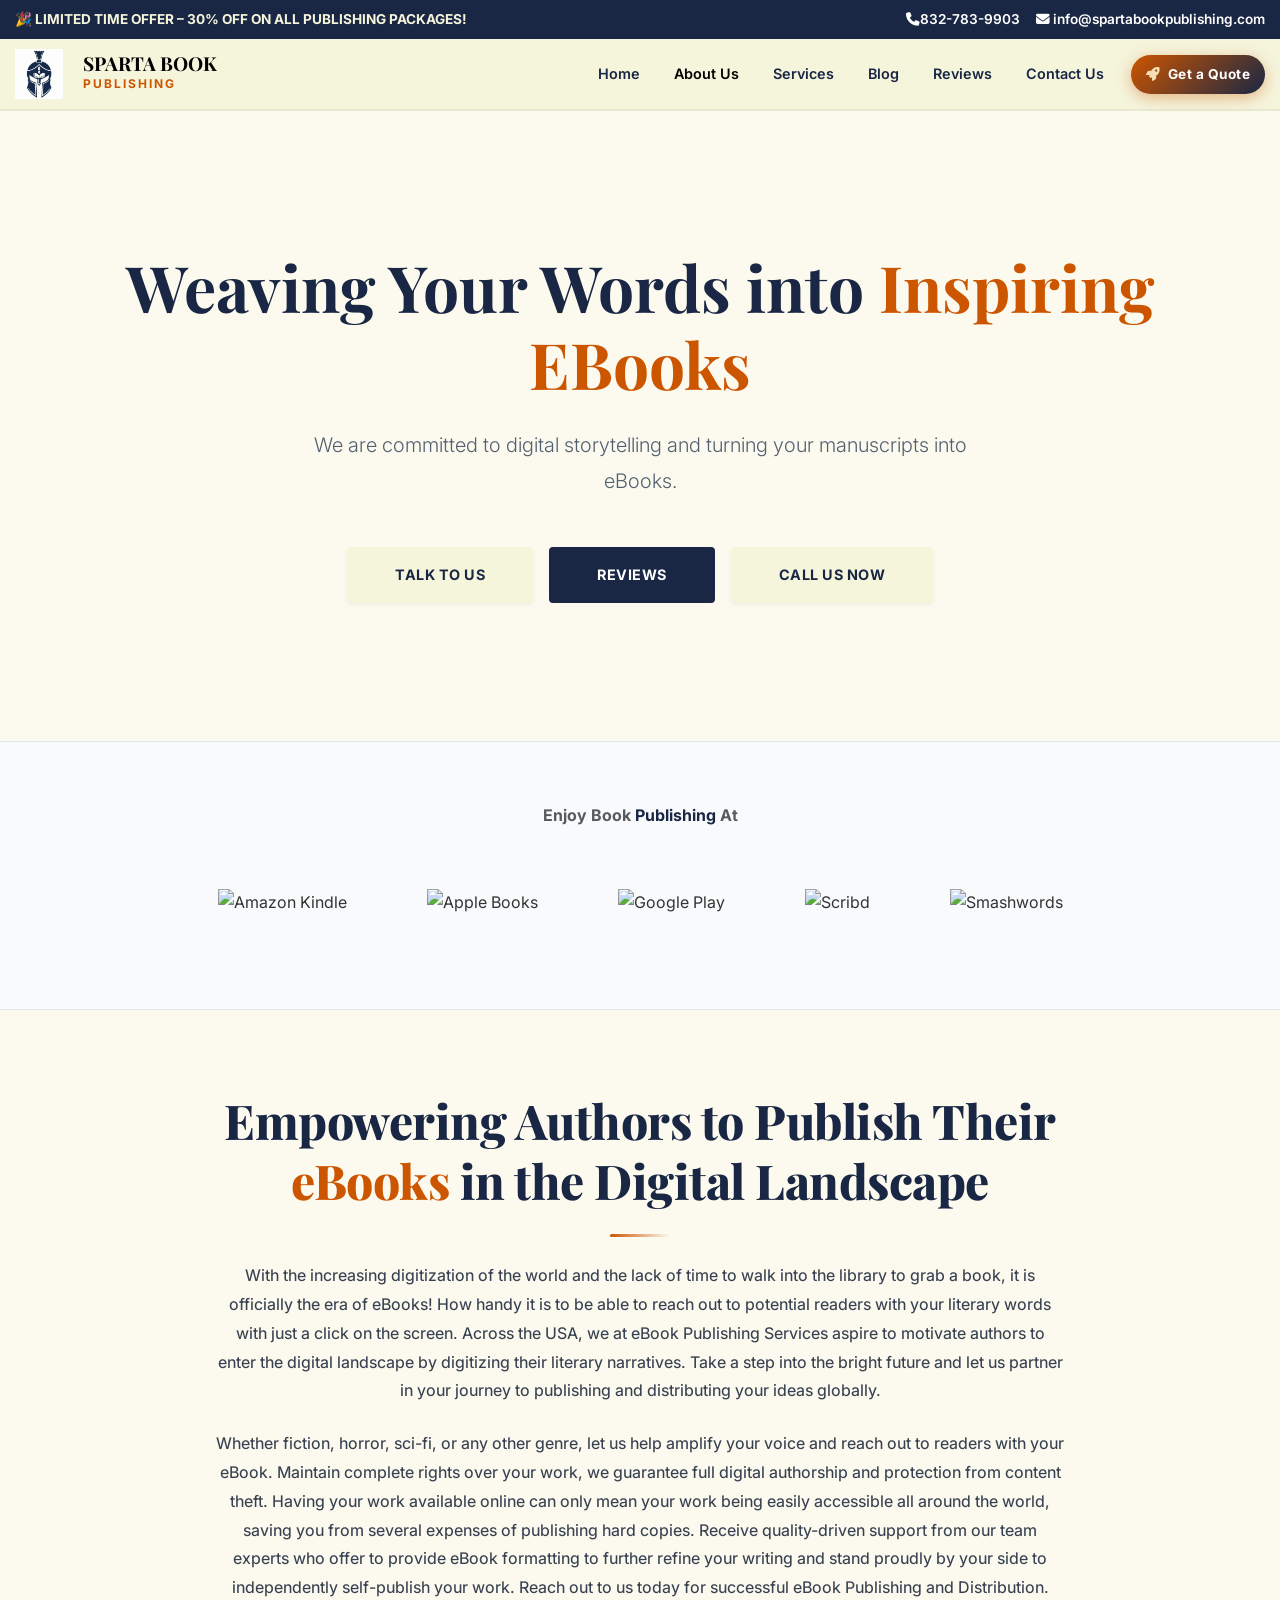
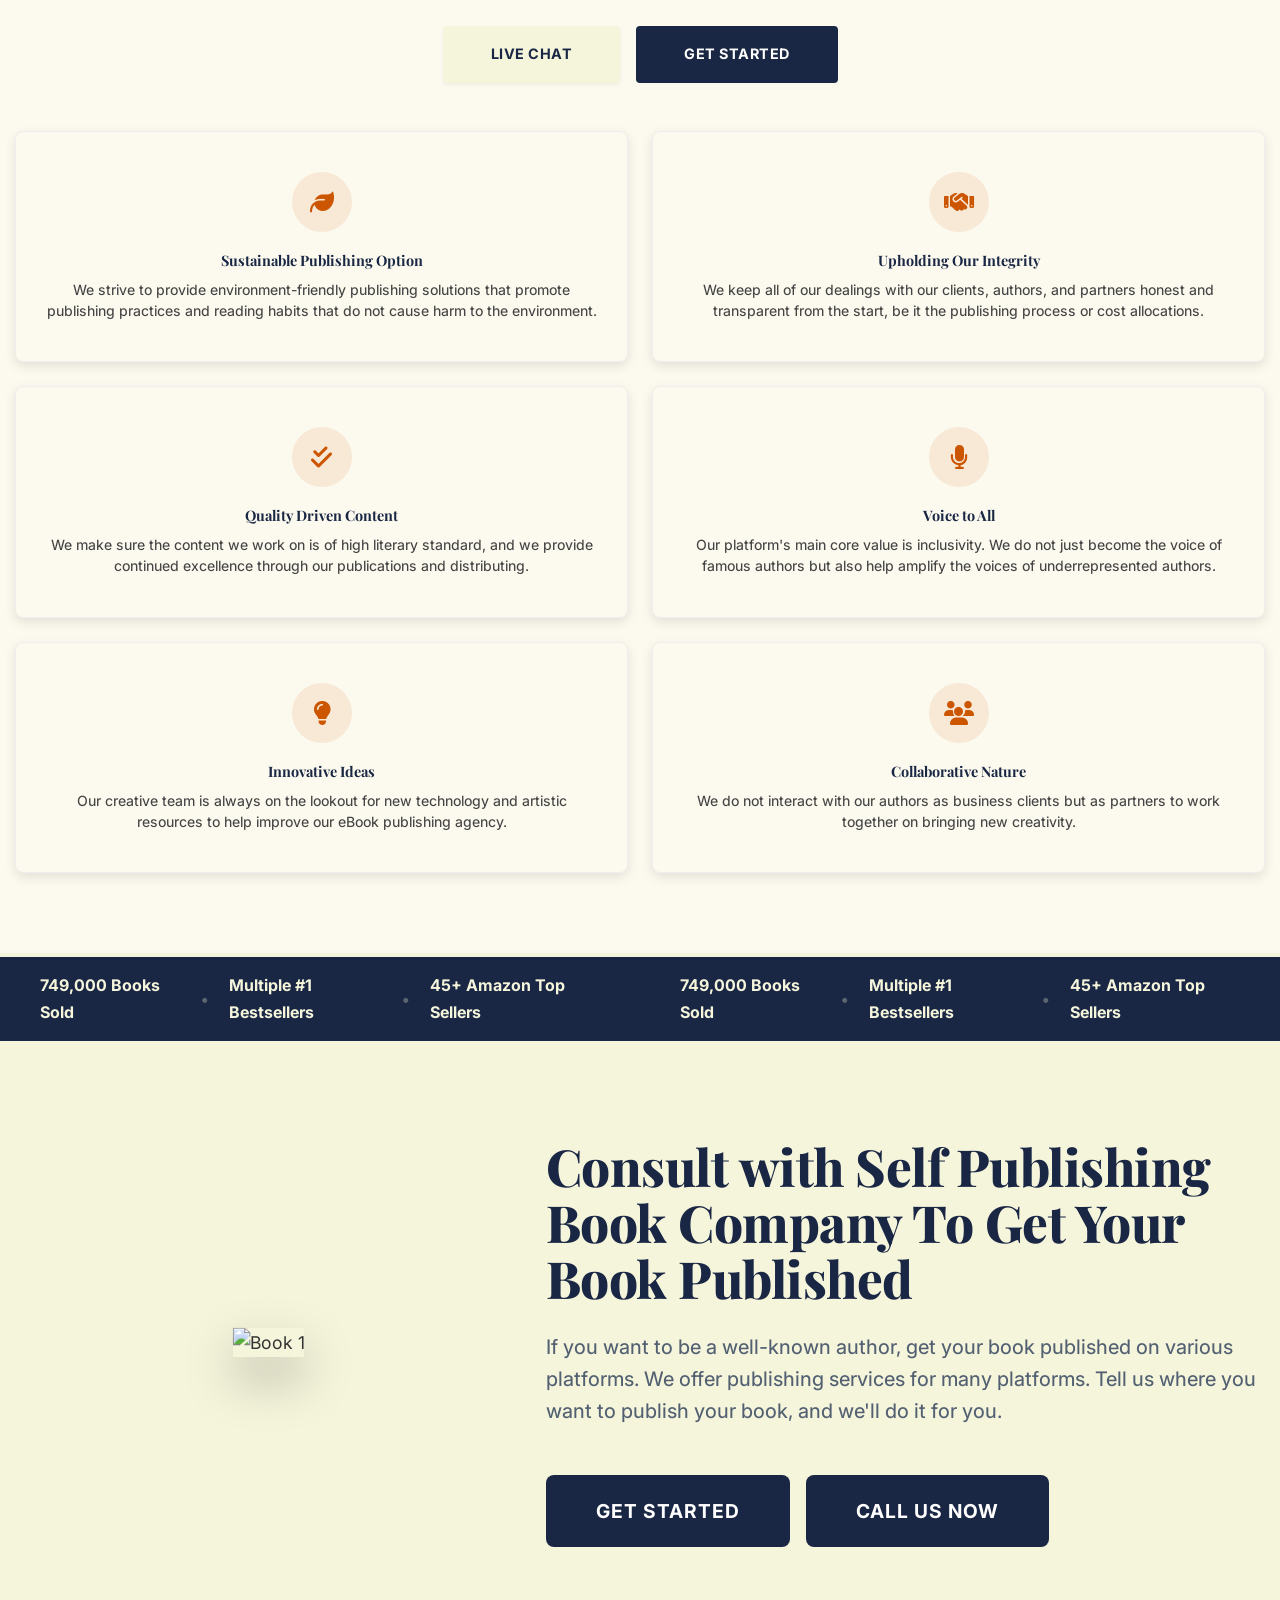
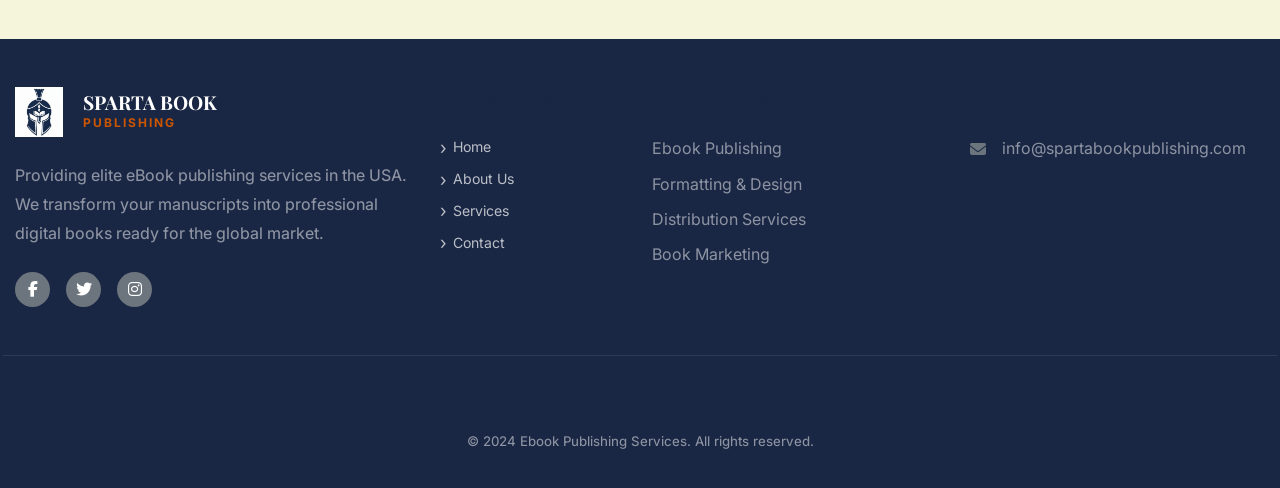
==== commit 087afe69: "changes updated" ====
--- a/about.html
+++ b/about.html
@@ -4,9 +4,9 @@
 <head>
     <meta charset="UTF-8" />
     <meta name="viewport" content="width=device-width, initial-scale=1.0" />
-    <title>About Us – SPARTA BOOKING PUBLISHING</title>
+    <title>About Us – SPARTA BOOK PUBLISHING</title>
     <meta name="description"
-        content="Learn about SPARTA BOOKING PUBLISHING – a professional book publishing company dedicated to helping authors worldwide." />
+        content="Learn about SPARTA BOOK PUBLISHING – a professional book publishing company dedicated to helping authors worldwide." />
     <link href="https://cdn.jsdelivr.net/npm/bootstrap@5.3.2/dist/css/bootstrap.min.css" rel="stylesheet" />
     <link rel="stylesheet" href="https://cdnjs.cloudflare.com/ajax/libs/font-awesome/6.5.0/css/all.min.css" />
     <link
@@ -24,7 +24,7 @@
             <div class="d-flex justify-content-between align-items-center flex-wrap gap-2">
                 <span class="offer-text">🎉 LIMITED TIME OFFER – 30% OFF ON ALL PUBLISHING PACKAGES!</span>
                 <div class="d-flex gap-3 flex-wrap">
-                    <a href="tel:+9203322122395"><i class="fas fa-phone top-bar-icons"></i> 03322122395</a>
+                    <a href="tel:+9203322122395"><i class="fas fa-phone top-bar-icons"></i>832-783-9903</a>
                     <a href="mailto:info@spartabookpublishing.com"><i class="fas fa-envelope top-bar-icons"></i>
                         info@spartabookpublishing.com</a>
                 </div>
@@ -40,7 +40,7 @@
                 <img src="assets/images/logo.png" alt="Logo" style="height: 50px;">
                 <div class="logo-text ms-2">
                     <span class="brand-name d-block fw-bold text-black"
-                        style="font-size: 1.2rem; line-height: 1.1;">SPARTA BOOKING</span>
+                        style="font-size: 1.2rem; line-height: 1.1;">SPARTA BOOK</span>
                     <span class="brand-tagline d-block fw-bold"
                         style="color: var(--color-accent); font-size: 0.75rem; letter-spacing: 2px;">PUBLISHING</span>
                 </div>
@@ -250,24 +250,24 @@
     <!-- =========================================================
          NEW SECTION: STATS RIBBON
          ========================================================= -->
-    <div class="stats-ribbon">
-        <div class="ticker-track">
-            <div class="ticker-item">
-                <span>749 Thousands Books Sold</span>
-                <span class="stat-divider">•</span>
-                <span>#1 Times Bestsellers</span>
-                <span class="stat-divider">•</span>
-                <span>45+ Amazon Top Sellers</span>
-            </div>
-            <div class="ticker-item">
-                <span>749 Thousands Books Sold</span>
-                <span class="stat-divider">•</span>
-                <span>#1 Times Bestsellers</span>
-                <span class="stat-divider">•</span>
-                <span>45+ Amazon Top Sellers</span>
-            </div>
-        </div>
+   <div class="stats-ribbon">
+    <div class="ticker-track">
+      <div class="ticker-item">
+        <span>749,000 Books Sold</span>
+        <span class="stat-divider">•</span>
+        <span>Multiple #1 Bestsellers</span>
+        <span class="stat-divider">•</span>
+        <span> 45+ Amazon Top Sellers</span>
+      </div>
+      <div class="ticker-item">
+        <span>749,000 Books Sold</span>
+        <span class="stat-divider">•</span>
+        <span>Multiple #1 Bestsellers</span>
+        <span class="stat-divider">•</span>
+        <span> 45+ Amazon Top Sellers</span>
+      </div>
     </div>
+  </div>
 
     <!-- =========================================================
          SECTION 15: YELLOW CONSULTATION BANNER (Centered)
@@ -312,7 +312,7 @@
                         <img src="assets/images/logo.png" alt="Logo" style="height: 50px; ">
                         <div class="logo-text ms-2">
                             <span class="brand-name d-block fw-bold text-white"
-                                style="font-size: 1.2rem; line-height: 1.1; color:wheat">SPARTA BOOKING</span>
+                                style="font-size: 1.2rem; line-height: 1.1; color:wheat">SPARTA BOOK</span>
                             <span class="brand-tagline d-block fw-bold"
                                 style="color: var(--color-accent); font-size: 0.75rem; letter-spacing: 2px;">PUBLISHING</span>
                         </div>
@@ -384,10 +384,10 @@
 
     <!-- WhatsApp Button -->
     <!-- WhatsApp Floating -->
-    <a href="https://wa.me/923322122395" class="whatsapp-float bg-success shadow-lg" target="_blank"
+    <!-- <a href="https://wa.me/923322122395" class="whatsapp-float bg-success shadow-lg" target="_blank"
         aria-label="WhatsApp">
         <i class="fab fa-whatsapp text-white"></i>
-    </a>
+    </a> -->
     <button class="scroll-to-top" aria-label="Scroll to top"><i style="color: wheat;"
             class="fas fa-chevron-up"></i></button>
 
--- a/css/style.css
+++ b/css/style.css
@@ -1,6 +1,6 @@
 /* ============================================================
-   SPARTA BOOKING PUBLISHING - Main Stylesheet
-   Author: SPARTA BOOKING PUBLISHING
+   SPARTA BOOK PUBLISHING - Main Stylesheet
+   Author: SPARTA BOOK PUBLISHING
    Bootstrap 5 + Custom CSS
    Color Theme: Navy Blue (#1A2744) + Soft Beige (#F5F5DC) + Burnt Orange (#CC5500)
    ============================================================ */
--- a/css/responsive.css
+++ b/css/responsive.css
@@ -1,5 +1,5 @@
 /* ============================================================
-   SPARTA BOOKING PUBLISHING - Responsive Stylesheet
+   SPARTA BOOK PUBLISHING - Responsive Stylesheet
    Breakpoints follow Bootstrap 5 standard:
    - xs: < 576px  (Mobile Portrait)
    - sm: ≥ 576px  (Mobile Landscape)
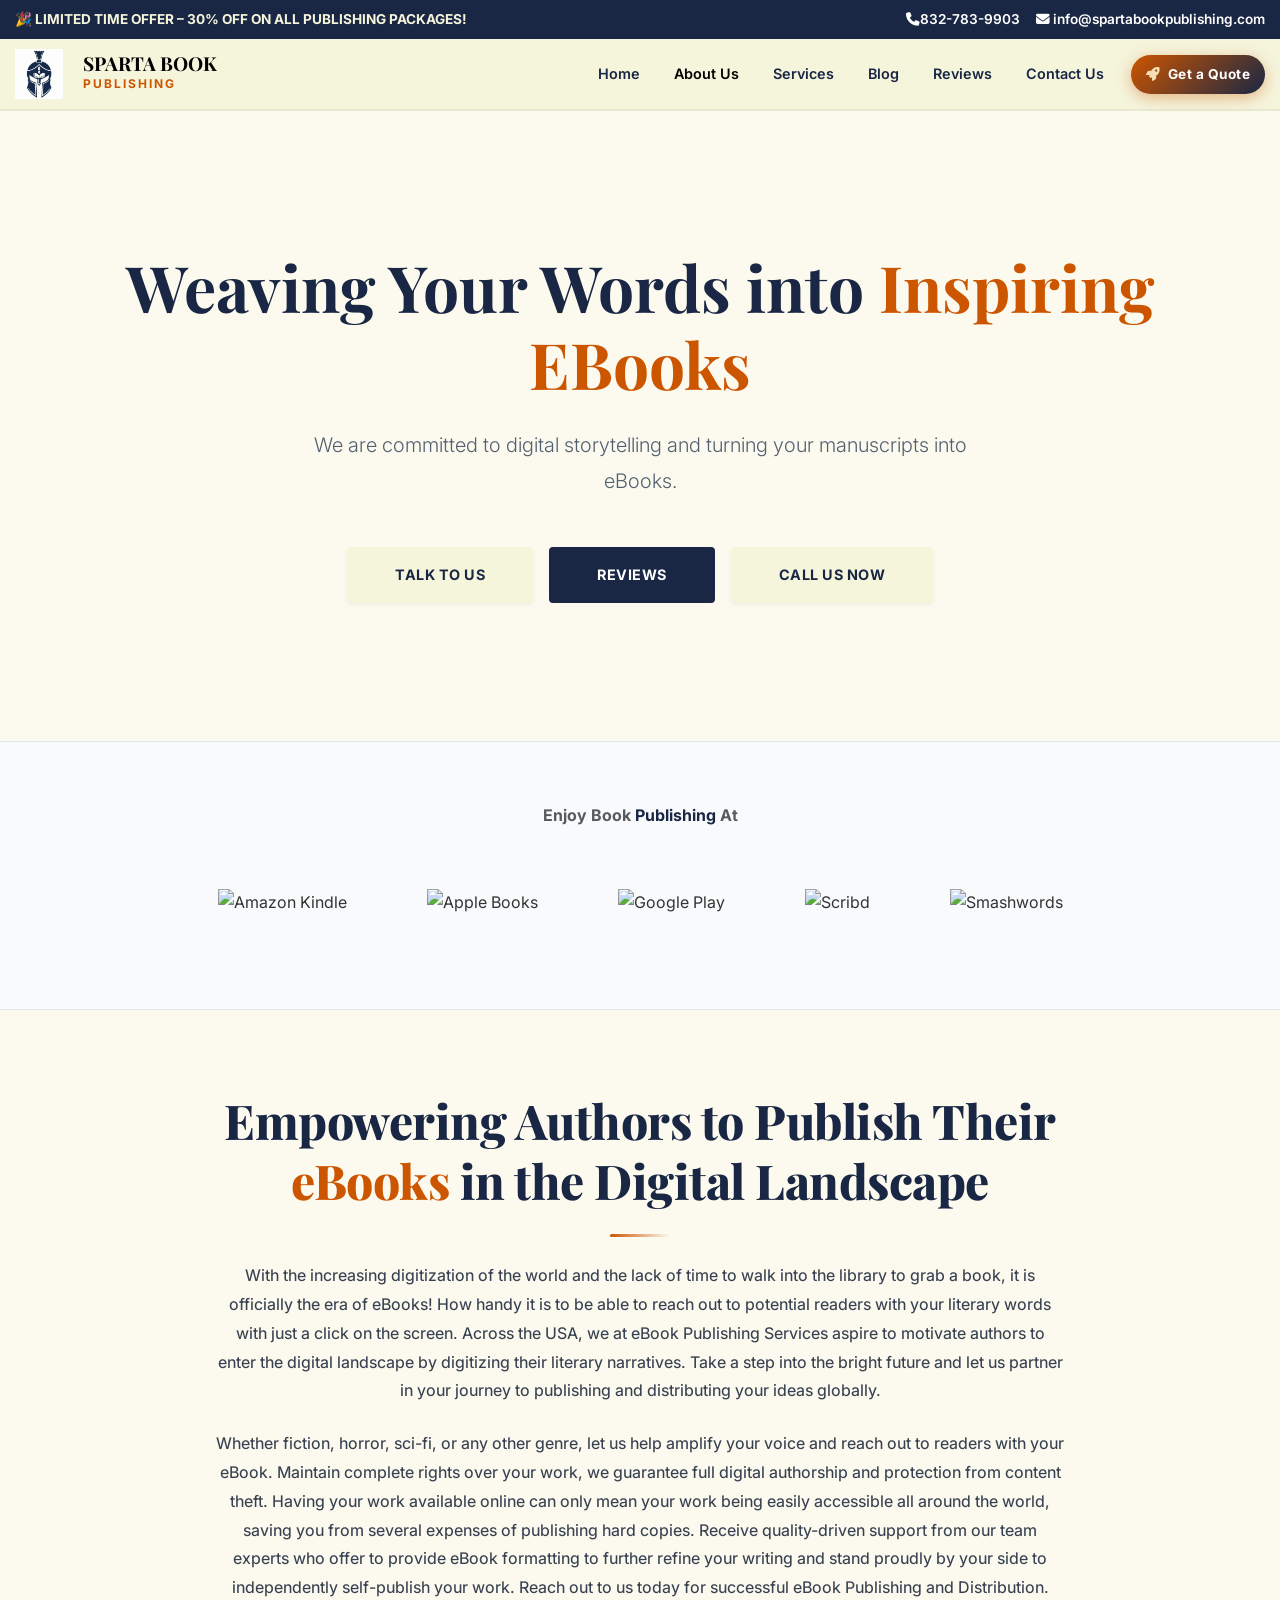
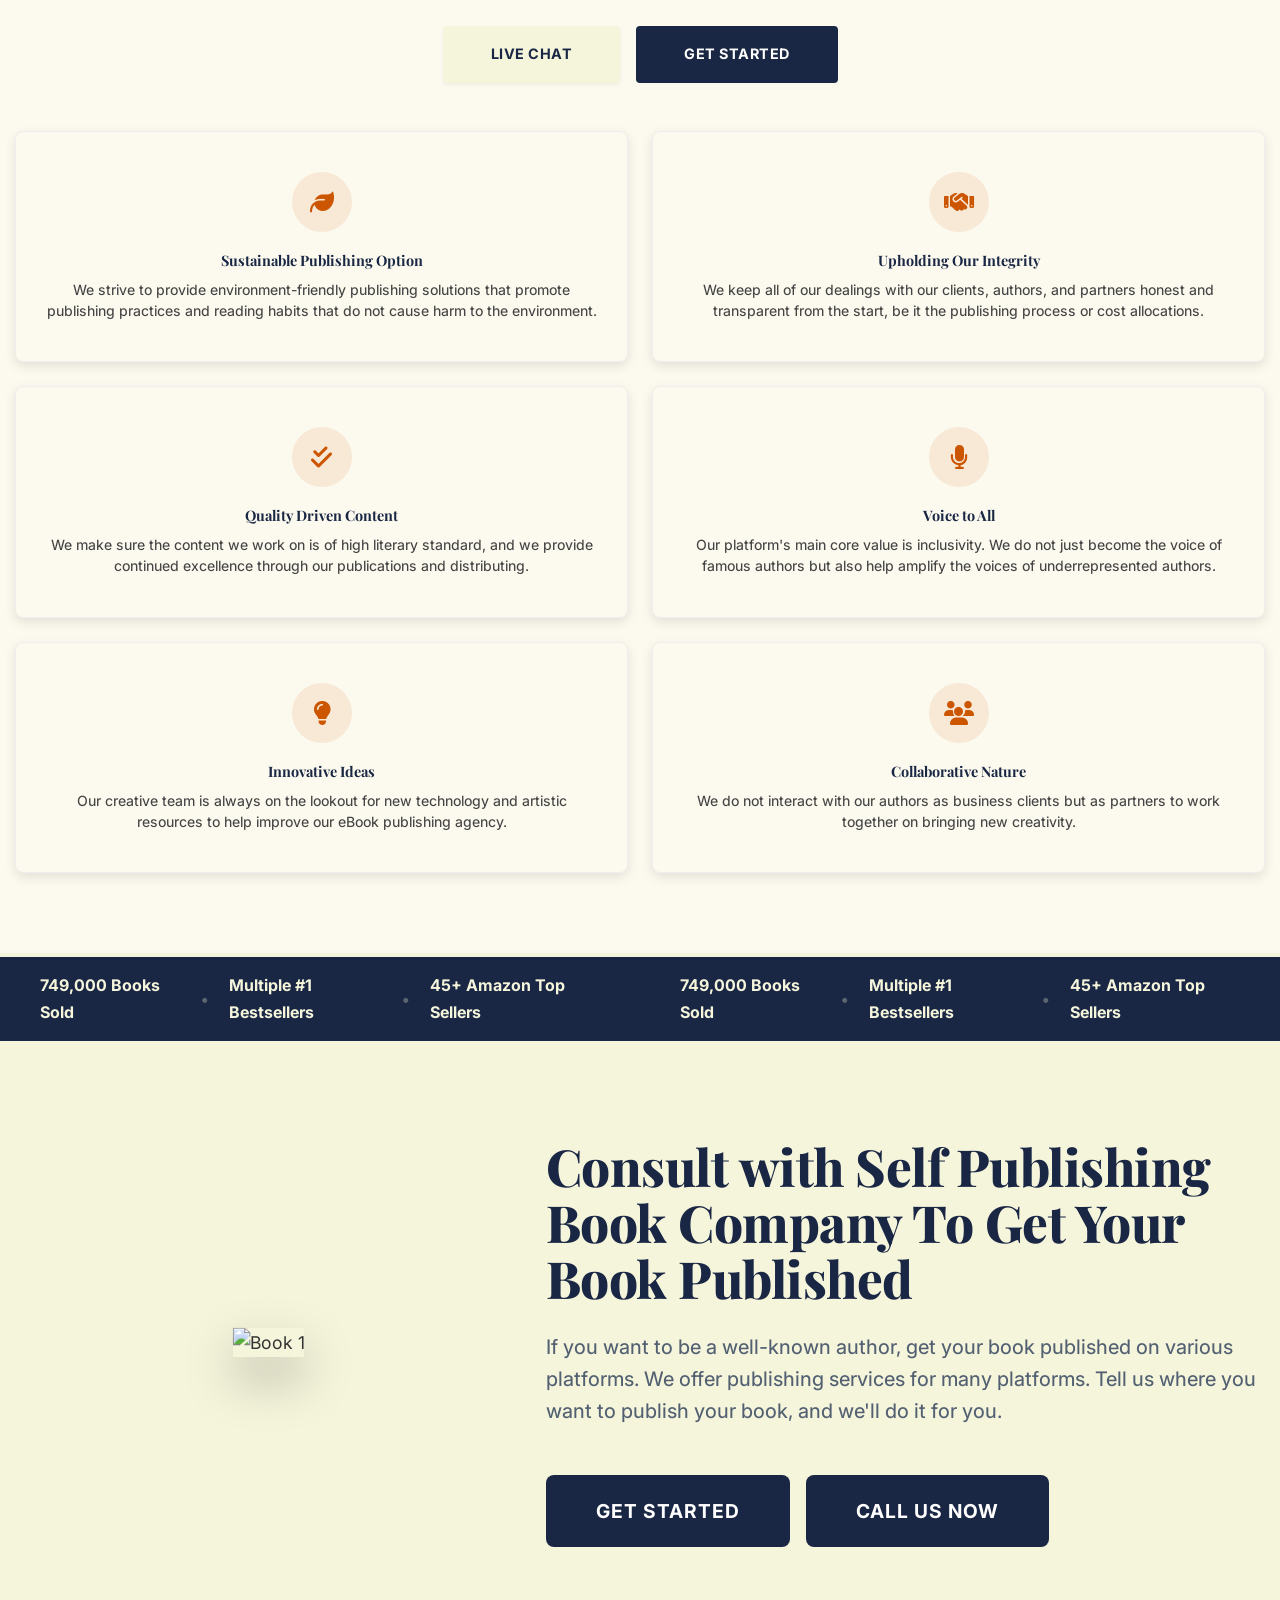
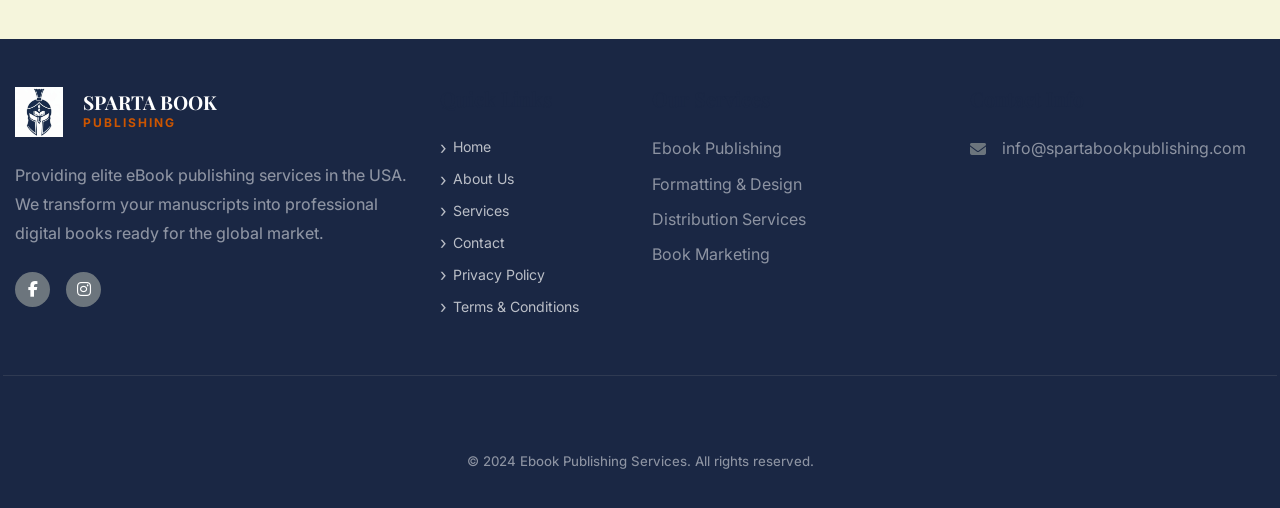
==== commit 04b2ab5f: "update changes" ====
--- a/about.html
+++ b/about.html
@@ -250,24 +250,24 @@
     <!-- =========================================================
          NEW SECTION: STATS RIBBON
          ========================================================= -->
-   <div class="stats-ribbon">
-    <div class="ticker-track">
-      <div class="ticker-item">
-        <span>749,000 Books Sold</span>
-        <span class="stat-divider">•</span>
-        <span>Multiple #1 Bestsellers</span>
-        <span class="stat-divider">•</span>
-        <span> 45+ Amazon Top Sellers</span>
-      </div>
-      <div class="ticker-item">
-        <span>749,000 Books Sold</span>
-        <span class="stat-divider">•</span>
-        <span>Multiple #1 Bestsellers</span>
-        <span class="stat-divider">•</span>
-        <span> 45+ Amazon Top Sellers</span>
-      </div>
+    <div class="stats-ribbon">
+        <div class="ticker-track">
+            <div class="ticker-item">
+                <span>749,000 Books Sold</span>
+                <span class="stat-divider">•</span>
+                <span>Multiple #1 Bestsellers</span>
+                <span class="stat-divider">•</span>
+                <span> 45+ Amazon Top Sellers</span>
+            </div>
+            <div class="ticker-item">
+                <span>749,000 Books Sold</span>
+                <span class="stat-divider">•</span>
+                <span>Multiple #1 Bestsellers</span>
+                <span class="stat-divider">•</span>
+                <span> 45+ Amazon Top Sellers</span>
+            </div>
+        </div>
     </div>
-  </div>
 
     <!-- =========================================================
          SECTION 15: YELLOW CONSULTATION BANNER (Centered)
@@ -321,13 +321,13 @@
                         manuscripts
                         into professional digital books ready for the global market.</p>
                     <div class="social-links d-flex gap-3 mt-4">
-                        <a href="#"
+                        <a href="https://web.facebook.com/profile.php?id=61584292354192" target="_blank"
                             class="text-white bg-secondary p-2 rounded-circle d-flex align-items-center justify-content-center"
                             style="width: 35px; height: 35px;"><i class="fab fa-facebook-f"></i></a>
-                        <a href="#"
+                        <!-- <a href="#"
                             class="text-white bg-secondary p-2 rounded-circle d-flex align-items-center justify-content-center"
-                            style="width: 35px; height: 35px;"><i class="fab fa-twitter"></i></a>
-                        <a href="#"
+                            style="width: 35px; height: 35px;"><i class="fab fa-twitter"></i></a> -->
+                        <a href="https://www.instagram.com/spartabookpublishing/" target="_blank"
                             class="text-white bg-secondary p-2 rounded-circle d-flex align-items-center justify-content-center"
                             style="width: 35px; height: 35px;"><i class="fab fa-instagram"></i></a>
                     </div>
@@ -345,6 +345,10 @@
                                 class="text-white-50 text-decoration-none hover-secondary">Services</a></li>
                         <li class="mb-2"><a href="contact.html"
                                 class="text-white-50 text-decoration-none hover-secondary">Contact</a></li>
+                        <li class="mb-2"><a href="privacy-policy.html"
+                                class="text-white-50 text-decoration-none hover-secondary">Privacy Policy</a></li>
+                        <li class="mb-2"><a href="terms-conditions.html"
+                                class="text-white-50 text-decoration-none hover-secondary">Terms & Conditions</a></li>
                     </ul>
                 </div>
                 <div class="col-lg-3 col-md-4">
